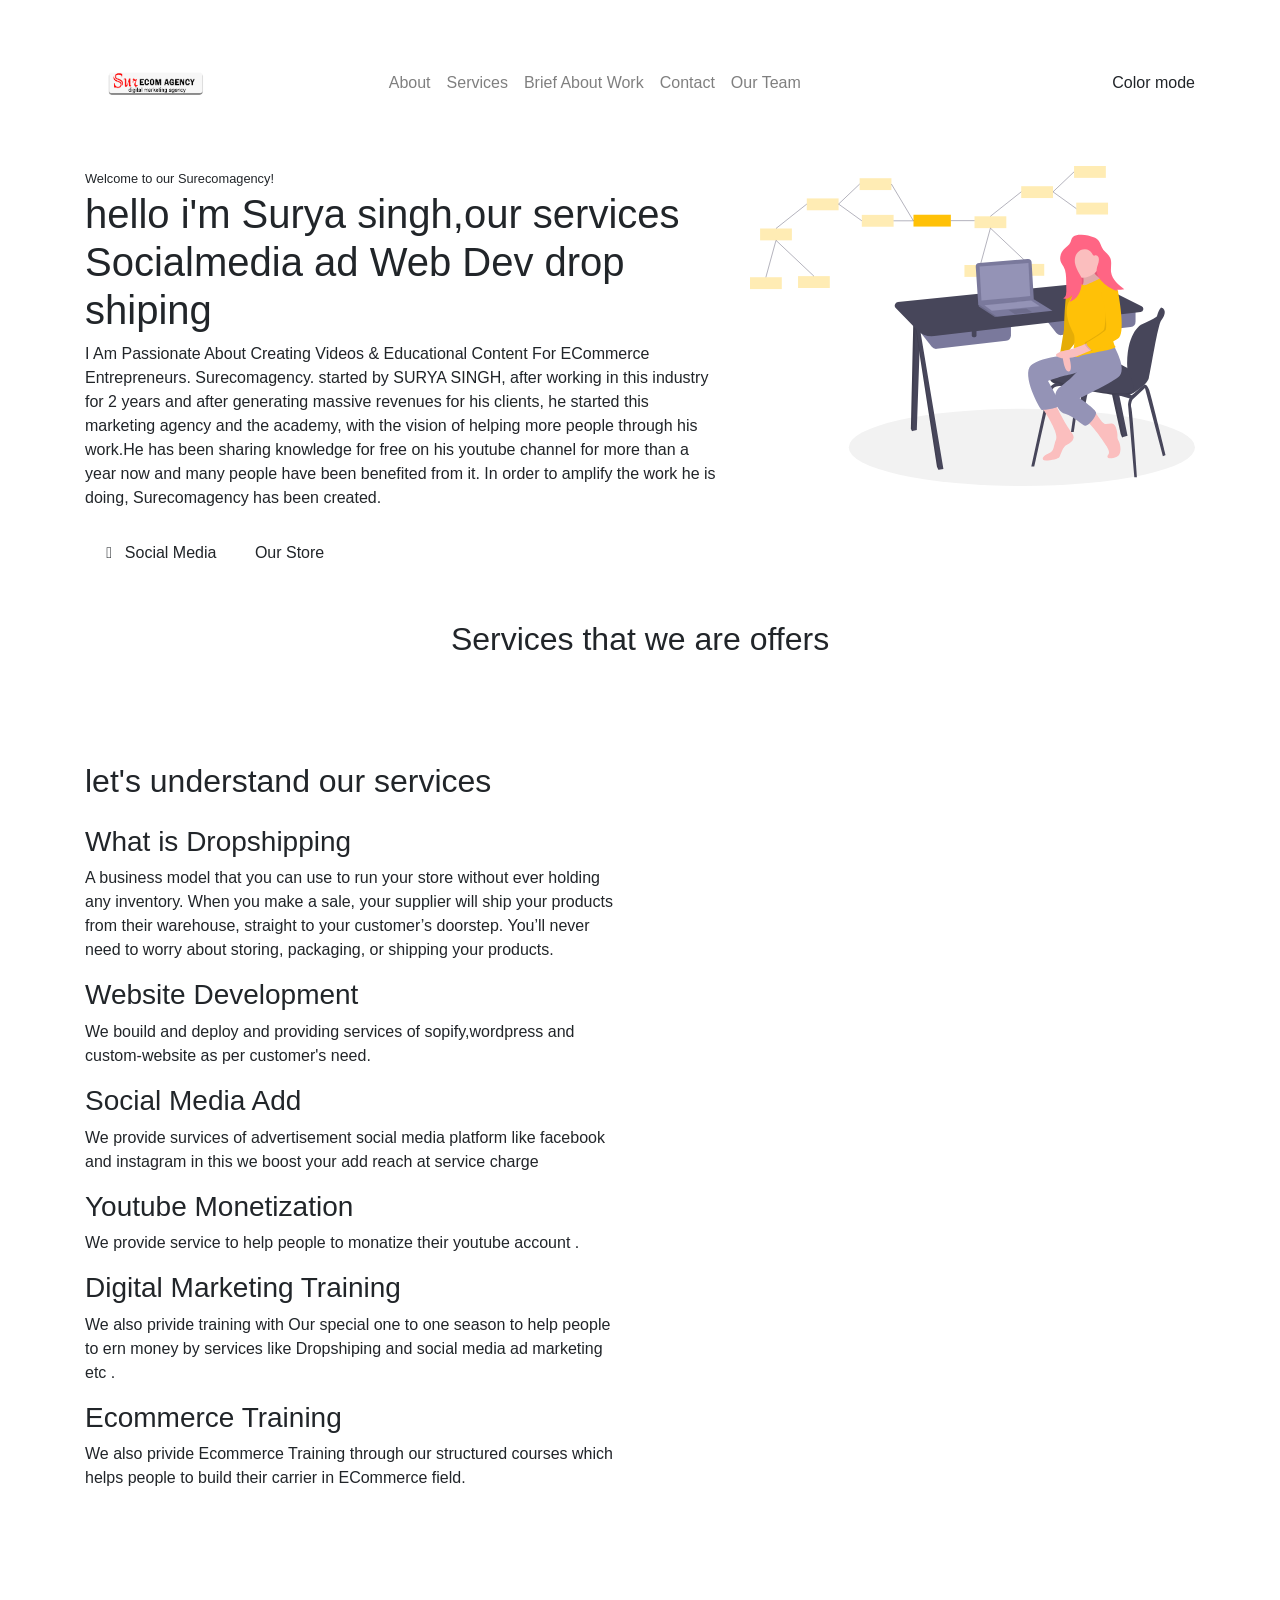
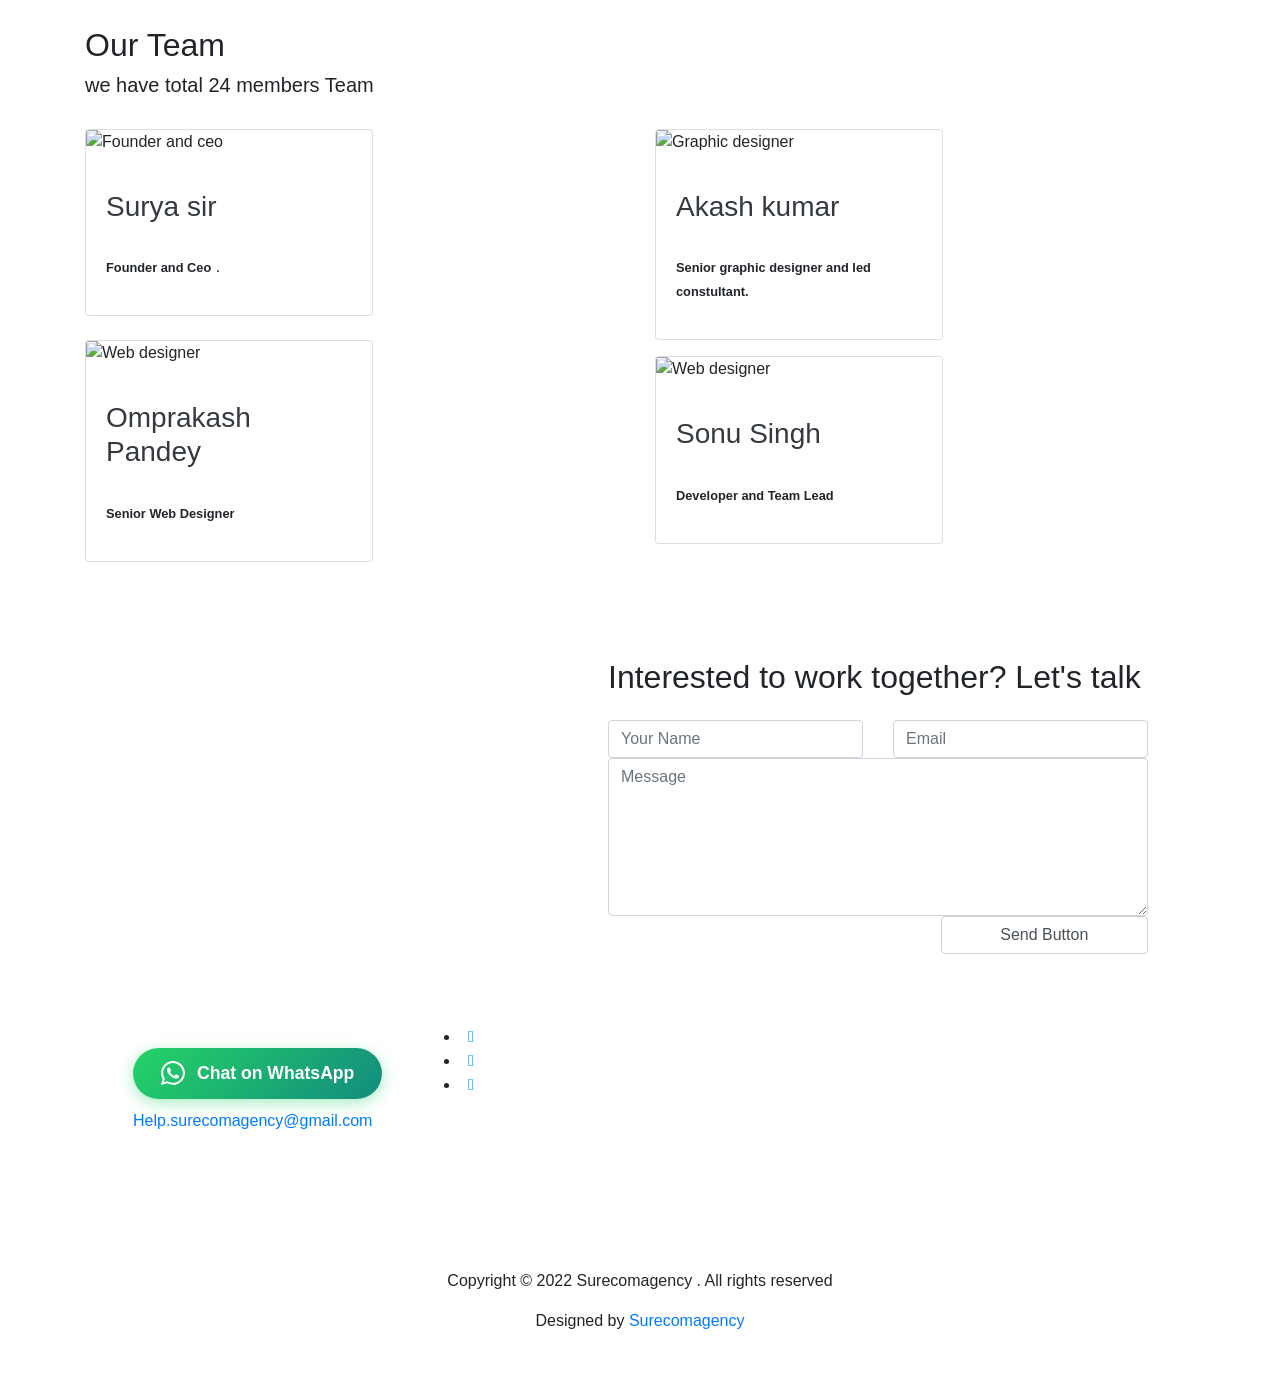
==== index.html @ d0330d0c "!st commit" ====
<!doctype html>
<html lang="en">
  <head>
    <meta charset="utf-8">
    <meta name="viewport" content="width=device-width, initial-scale=1, shrink-to-fit=no">
    <meta name="description" content="">
    <meta name="author" content="">

    <title>Surecomagency</title>

    <link rel="stylesheet" href="bootstrap.min.css">
    <link rel="stylesheet" href="unicons.css">
    <link rel="stylesheet" href="owl.carousel.min.css">
    <link rel="stylesheet" href="owl.theme.default.min.css">

    <!-- MAIN STYLE -->
    <link rel="stylesheet" href="tooplate-style.css">
    
<!--

Tooplate 2115 Marvel



-->
  </head>
  <body>

    <!-- MENU -->
    <nav class="navbar navbar-expand-sm navbar-light">
        <div class="container">
            <a class="navbar-brand" href="index.html"><img src="ecomagency.png" width="140" height="140" class="d-inline-block align-top" alt=""></a>

            <button class="navbar-toggler" type="button" data-toggle="collapse" data-target="#navbarNav" aria-controls="navbarNav" aria-expanded="false"
                aria-label="Toggle navigation">
                <span class="navbar-toggler-icon"></span>
                <span class="navbar-toggler-icon"></span>
                <span class="navbar-toggler-icon"></span>
            </button>

            <div class="collapse navbar-collapse" id="navbarNav">
                <ul class="navbar-nav mx-auto">
                    <li class="nav-item">
                        <a href="#about" class="nav-link"><span data-hover="About">About</span></a>
                    </li>
                    <li class="nav-item">
                        <a href="#services" class="nav-link"><span data-hover="Services">Services</span></a>
                    </li>
                    <li class="nav-item">
                        <a href="#resume" class="nav-link"><span data-hover="Brief About Work">Brief About Work</span></a>
                    </li>
                    <li class="nav-item">
                        <a href="#contact" class="nav-link"><span data-hover="Contact">Contact</span></a>
                    </li>
					<li class="nav-item">
                        <a href="#ourteam" class="nav-link"><span data-hover="Our Team">Our Team</span></a>
                    </li>
                </ul>

                <ul class="navbar-nav ml-lg-auto">
                    <div class="ml-lg-4">
                      <div class="color-mode d-lg-flex justify-content-center align-items-center">
                        <i class="color-mode-icon"></i>
                        Color mode
                      </div>
                    </div>
                </ul>
            </div>
        </div>
    </nav>

    <!-- ABOUT -->
    <section class="about full-screen d-lg-flex justify-content-center align-items-center" id="about">
        <div class="container">
            <div class="row">
                
                <div class="col-lg-7 col-md-12 col-12 d-flex align-items-center">
                    <div class="about-text">
                        <small class="small-text">Welcome to <span class="mobile-block">our Surecomagency!</span></small>
                        <h1 class="animated animated-text">
                            <span class="mr-2">hello i'm Surya singh,our services</span>
                                <div class="animated-info">
                                    <span class="animated-item">Socialmedia ad</span>
                                    <span class="animated-item">Web Dev</span>
                                    <span class="animated-item">drop shiping</span>
									
                                </div>
                        </h1>

                        <p>I Am Passionate About Creating Videos & Educational Content For ECommerce Entrepreneurs.
Surecomagency. started by SURYA SINGH, after working in this industry for 2 years and after generating massive revenues for his clients, he started this marketing agency and the academy, with the vision of helping more people through his work.​He has been sharing knowledge for free on his youtube channel for more than a year now and many people have been benefited from it. In order to amplify the work he is doing, Surecomagency has been created.</p>
                        
                        <div class="custom-btn-group mt-4">
                          <a href="#" class="btn mr-lg-2 custom-btn"><i class='uil uil-file-alt'></i> Social Media</a>
                          <a href="https://shreegcart.myshopify.com/" class="btn custom-btn custom-btn-bg custom-btn-link" >Our Store</a>
                        </div>
                    </div>
                </div>

                <div class="col-lg-5 col-md-12 col-12">
                    <div class="about-image svg">
                        <img src="undraw_software_engineer_lvl5.svg" class="img-fluid" alt="svg image">
                    </div>
                </div>

            </div>
        </div>
    </section>

    <!-- PROJECTS -->
    <section class="project py-5" id="services">
        <div class="container">
                
                <div class="row">
                  <div class="col-lg-11 text-center mx-auto col-12">

                      <div class="col-lg-8 mx-auto">
                        <h2>Services that we are offers</h2>
                      </div>

                      <div class="owl-carousel owl-theme">
                        <div class="item">
                          <div class="project-info">
                            <img src="drops.jpg" class="img-fluid" alt="project image">
                          </div>
                        </div>

                        <div class="item">
                          <div class="project-info">
                            <img src="fbadd.jpg" class="img-fluid" alt="project image">
                          </div>
                        </div>

                        <div class="item">
                          <div class="project-info">
                            <img src="webdev2.jpg" class="img-fluid" alt="project image">
                          </div>
                        </div>

                        <div class="item">
                          <div class="project-info">
                            <img src="digitalm2.jpg" class="img-fluid" alt="project image">
                          </div>
                        </div>

                       
                      </div>

                  </div>
                </div>
        </div>
    </section>

    <!-- FEATURES -->
    <section class="resume py-5 d-lg-flex justify-content-center align-items-center" id="resume">
        <div class="container">
            <div class="row">

                <div class="col-lg-6 col-12">
                  <h2 class="mb-4">let's understand our services</h2>

                             <div class="timeline-wrapper">
                             <div class="timeline-info">
                                  <h3><span>What is Dropshipping</span></h3>
                                  <p>A business model that you can use to run your store
without ever holding any inventory. When you make a sale, your supplier
will ship your products from their warehouse, straight to your customer’s
doorstep. You’ll never need to worry about storing, packaging, or
shipping your products.</p>
                             </div>
                        </div>

                        <div class="timeline-wrapper">
                            
                            <div class="timeline-info">
                                <h3><span>Website Development</span></h3>
                                <p>We bouild and deploy and providing services of sopify,wordpress and custom-website as per customer's need.</p>
                            </div>
                        </div>

                        <div class="timeline-wrapper">
                            
                            <div class="timeline-info">
                                <h3><span>Social Media Add</span></h3>
                                <p>We provide survices of advertisement social media platform like facebook and instagram in this we boost your add reach at service charge</p>
                            </div>
                        </div>
						 <div class="timeline-wrapper">
                            
                            <div class="timeline-info">
                                <h3><span>Youtube Monetization</span></h3>
                                <p>We provide service to help people to monatize their youtube account  .</p>
                            </div>
                        </div>
						<div class="timeline-wrapper">
                            
                            <div class="timeline-info">
                                <h3><span>Digital Marketing Training</span></h3>
                                <p>We also privide training with Our special one to one season to help people to ern money by services like Dropshiping and social media ad marketing etc .</p>
                            </div>
                        </div>
						<div class="timeline-wrapper">
                            
                            <div class="timeline-info">
                                <h3><span>Ecommerce Training</span></h3>
                                <p>We also privide Ecommerce Training through our structured courses which helps people to build their carrier in ECommerce field.</p>
                            </div>
                        </div>

                        
                        

                    </div>
                </div>

                
            </div>
        </div>
    </section>
	<section class="resume py-5 d-lg-flex justify-content-center align-items-center" id="ourteam">
        <div class="container">
		<h2 class="mb-4"><h2>Our Team</h2>
		<h5>we have total 24 members Team</h5></br>
            <div class="row">

                <div class="col-lg-6 col-12">
				
				<div class="card" style="width: 18rem;">
  <img class="card-img-top" src="" alt="Founder and ceo">
  <div class="card-body">
    <p class="card-text"><h3 class="text-dark">Surya sir</h3></br><small><b>Founder and Ceo</b></small> .</p>
  </div>
</div>
</div>
<div class="col-lg-6 col-12">
				
				<div class="card" style="width: 18rem;">
  <img class="card-img-top" src="" alt="Graphic designer">
  <div class="card-body">
    <p class="card-text"><h3 class="text-dark">Akash kumar</h3></br><small><b>Senior graphic designer and led constultant.</b></small></p>
  </div>
</div>
</div>
<div class="col-lg-6 col-12">
				
				<div class="card" style="width: 18rem;">
  <img class="card-img-top" src="" alt="Web designer">
  <div class="card-body">
    <p class="card-text"><h3 class="text-dark">Omprakash Pandey</h3></br><small><b> Senior Web Designer</b></small></p>
  </div>
</div>
</div>

<div class="col-lg-6 col-12 mt-3">
				
				<div class="card" style="width: 18rem;">
  <img class="card-img-top" src="" alt="Web designer">
  <div class="card-body">
    <p class="card-text"><h3 class="text-dark">Sonu Singh</h3></br><small><b>Developer and Team Lead</b></small></p>
  </div>
</div>
</div>
</div>
</div>
</section>


    <!-- CONTACT -->
    <section class="contact py-5" id="contact">
      <div class="container">
        <div class="row">
          
          <div class="col-lg-5 mr-lg-5 col-12">
            <div class="google-map w-100">
              <iframe src="https://www.google.com/maps/embed?pb=!1m14!1m8!1m3!1d13630.192894484859!2d75.5958399!3d31.3438476!3m2!1i1024!2i768!4f13.1!3m3!1m2!1s0x391a5a6d66587671%3A0x60a1690260476260!2z4KSG4KSV4KS-4KS2IOCkleClieCksuCli-CkqOClgA!5e0!3m2!1shi!2sin!4v1683691440523!5m2!1shi!2sin"  height="300" frameborder="0" style="border:0" allowfullscreen></iframe>
            </div>

            <div class="contact-info d-flex justify-content-between align-items-center py-4 px-lg-5">
                <div class="contact-info-item">
                  <h3 class="mb-3 text-white">Surecomagency</h3>
                  <style>
                    .cool-whatsapp-btn {
                      display: inline-flex; align-items: center; 
                      background: linear-gradient(135deg, #25D366, #128C7E); 
                      color: white !important; 
                      padding: 12px 28px; 
                      border-radius: 50px; 
                      text-decoration: none !important; 
                      font-weight: 600; 
                      font-size: 1.1rem; 
                      box-shadow: 0 4px 15px rgba(37, 211, 102, 0.4); 
                      transition: all 0.3s ease;
                      margin-top: 10px;
                      margin-bottom: 10px;
                    }
                    .cool-whatsapp-btn:hover {
                      transform: translateY(-3px);
                      box-shadow: 0 6px 20px rgba(37, 211, 102, 0.6);
                      color: white !important;
                    }
                  </style>
                  <div>
                    <a href="https://wa.me/919279253877?text=Hi%20Surecomagency!%20I%20am%20interested%20in%20your%20services%20and%20would%20like%20to%20know%20more." 
                       target="_blank" 
                       rel="noopener noreferrer" 
                       class="cool-whatsapp-btn">
                      <svg xmlns="http://www.w3.org/2000/svg" width="24" height="24" fill="currentColor" viewBox="0 0 16 16" style="margin-right: 12px;">
                        <path d="M13.601 2.326A7.854 7.854 0 0 0 7.994 0C3.627 0 .068 3.558.064 7.926c0 1.399.366 2.76 1.057 3.965L0 16l4.204-1.102a7.933 7.933 0 0 0 3.79.965h.004c4.368 0 7.926-3.558 7.93-7.93A7.898 7.898 0 0 0 13.6 2.326zM7.994 14.521a6.573 6.573 0 0 1-3.356-.92l-.24-.144-2.494.654.666-2.433-.156-.251a6.56 6.56 0 0 1-1.007-3.505c0-3.626 2.957-6.584 6.591-6.584a6.56 6.56 0 0 1 4.66 1.931 6.557 6.557 0 0 1 1.928 4.66c-.004 3.639-2.961 6.592-6.592 6.592zm3.615-4.934c-.197-.099-1.17-.578-1.353-.646-.182-.065-.315-.099-.445.099-.133.197-.513.646-.627.775-.114.133-.232.148-.43.05-.197-.1-.836-.308-1.592-.985-.59-.525-.985-1.175-1.103-1.372-.114-.198-.011-.304.088-.403.087-.088.197-.232.296-.346.1-.114.133-.198.198-.33.065-.134.034-.248-.015-.347-.05-.099-.445-1.076-.612-1.47-.16-.389-.323-.335-.445-.34-.114-.007-.247-.007-.38-.007a.729.729 0 0 0-.529.247c-.182.198-.691.677-.691 1.654 0 .977.71 1.916.81 2.049.098.133 1.394 2.132 3.383 2.992.47.205.84.326 1.129.418.475.152.904.129 1.246.08.38-.058 1.171-.48 1.338-.943.164-.464.164-.86.114-.943-.049-.084-.182-.133-.38-.232z"/>
                      </svg>
                      Chat on WhatsApp
                    </a>
                  </div>
                  <p><a href="mailto:Help.Surecomagency@gmail.com">Help.surecomagency@gmail.com</a></p>
                </div>

                <ul class="social-links">
                     <li><a href="#" class="uil uil-dribbble" data-toggle="tooltip" data-placement="left" title="Dribbble"></a></li>
                     <li><a href="#" class="uil uil-instagram" data-toggle="tooltip" data-placement="left" title="Instagram"></a></li>
                     <li><a href="#" class="uil uil-youtube" data-toggle="tooltip" data-placement="left" title="Youtube"></a></li>
                </ul>
            </div>
          </div>

          <div class="col-lg-6 col-12">
            <div class="contact-form">
              <h2 class="mb-4">Interested to work together? Let's talk</h2>

              <form action="" method="get">
                <div class="row">
                  <div class="col-lg-6 col-12">
                    <input type="text" class="form-control" name="name" placeholder="Your Name" id="name">
                  </div>

                  <div class="col-lg-6 col-12">
                    <input type="email" class="form-control" name="email" placeholder="Email" id="email">
                  </div>

                  <div class="col-12">
                    <textarea name="message" rows="6" class="form-control" id="message" placeholder="Message"></textarea>
                  </div>

                  <div class="ml-lg-auto col-lg-5 col-12">
                    <input type="submit" class="form-control submit-btn" value="Send Button">
                  </div>
                </div>
              </form>
            </div>
          </div>

        </div>
      </div>
    </section>

    <!-- FOOTER -->
     <footer class="footer py-5">
          <div class="container">
               <div class="row">

                    <div class="col-lg-12 col-12">                                
                        <p class="copyright-text text-center">Copyright &copy; 2022 Surecomagency . All rights reserved</p>
                        <p class="copyright-text text-center">Designed by <a rel="nofollow" href="#">Surecomagency</a></p>
                    </div>
                    
               </div>
          </div>
     </footer>

    <script src="jquery-3.3.1.min.js"></script>
    <script src="popper.min.js"></script>
    <script src="bootstrap.min.js"></script>
    <script src="Headroom.js"></script>
    <script src="jQuery.headroom.js"></script>
    <script src="owl.carousel.min.js"></script>
    <script src="smoothscroll.js"></script>
    <script src="custom.js"></script>

  </body>
</html>
---- unicons.css ----
@font-face {
  font-family: 'unicons';
  src: url('../font/unicons.eot?42479262');
  src: url('../font/unicons.eot?42479262#iefix') format('embedded-opentype'),
       url('../font/unicons.woff2?42479262') format('woff2'),
       url('../font/unicons.woff?42479262') format('woff'),
       url('../font/unicons.ttf?42479262') format('truetype'),
       url('../font/unicons.svg?42479262#unicons') format('svg');
  font-weight: normal;
  font-style: normal;
}
/* Chrome hack: SVG is rendered more smooth in Windozze. 100% magic, uncomment if you need it. */
/* Note, that will break hinting! In other OS-es font will be not as sharp as it could be */
/*
@media screen and (-webkit-min-device-pixel-ratio:0) {
  @font-face {
    font-family: 'unicons';
    src: url('../font/unicons.svg?42479262#unicons') format('svg');
  }
}
*/
 
 [class^="uil-"]:before, [class*=" uil-"]:before {
  font-family: "unicons";
  font-style: normal;
  font-weight: normal;
  speak: none;
 
  display: inline-block;
  text-decoration: inherit;
  width: 1em;
  margin-right: .2em;
  text-align: center;
  /* opacity: .8; */
 
  /* For safety - reset parent styles, that can break glyph codes*/
  font-variant: normal;
  text-transform: none;
 
  /* fix buttons height, for twitter bootstrap */
  line-height: 1em;
 
  /* Animation center compensation - margins should be symmetric */
  /* remove if not needed */
  margin-left: .2em;
 
  /* you can be more comfortable with increased icons size */
  /* font-size: 120%; */
 
  /* Font smoothing. That was taken from TWBS */
  -webkit-font-smoothing: antialiased;
  -moz-osx-font-smoothing: grayscale;
 
  /* Uncomment for 3D effect */
  /* text-shadow: 1px 1px 1px rgba(127, 127, 127, 0.3); */
}
 
.uil-abacus:before { content: '\e800'; } /* '' */
.uil-accessible-icon-alt:before { content: '\e801'; } /* '' */
.uil-adjust-alt:before { content: '\e802'; } /* '' */
.uil-adjust-circle:before { content: '\e803'; } /* '' */
.uil-adjust-half:before { content: '\e804'; } /* '' */
.uil-adjust:before { content: '\e805'; } /* '' */
.uil-airplay:before { content: '\e806'; } /* '' */
.uil-align-alt:before { content: '\e807'; } /* '' */
.uil-align-center-alt:before { content: '\e808'; } /* '' */
.uil-align-center-h:before { content: '\e809'; } /* '' */
.uil-align-center-justify:before { content: '\e80a'; } /* '' */
.uil-align-center-v:before { content: '\e80b'; } /* '' */
.uil-align-center:before { content: '\e80c'; } /* '' */
.uil-align-justify:before { content: '\e80d'; } /* '' */
.uil-align-left-justify:before { content: '\e80e'; } /* '' */
.uil-align-left:before { content: '\e80f'; } /* '' */
.uil-align-letter-right:before { content: '\e810'; } /* '' */
.uil-align-right-justify:before { content: '\e811'; } /* '' */
.uil-align-right:before { content: '\e812'; } /* '' */
.uil-align:before { content: '\e813'; } /* '' */
.uil-ambulance:before { content: '\e814'; } /* '' */
.uil-analysis:before { content: '\e815'; } /* '' */
.uil-analytics:before { content: '\e816'; } /* '' */
.uil-anchor:before { content: '\e817'; } /* '' */
.uil-android-phone-slash:before { content: '\e818'; } /* '' */
.uil-angle-double-down:before { content: '\e819'; } /* '' */
.uil-angle-double-left:before { content: '\e81a'; } /* '' */
.uil-angle-double-right:before { content: '\e81b'; } /* '' */
.uil-angle-double-up:before { content: '\e81c'; } /* '' */
.uil-angle-down:before { content: '\e81d'; } /* '' */
.uil-angle-left:before { content: '\e81e'; } /* '' */
.uil-angle-right-b:before { content: '\e81f'; } /* '' */
.uil-angle-right:before { content: '\e820'; } /* '' */
.uil-angle-up:before { content: '\e821'; } /* '' */
.uil-annoyed-alt:before { content: '\e822'; } /* '' */
.uil-annoyed:before { content: '\e823'; } /* '' */
.uil-apps:before { content: '\e824'; } /* '' */
.uil-archive-alt:before { content: '\e825'; } /* '' */
.uil-archive:before { content: '\e826'; } /* '' */
.uil-arrow-break:before { content: '\e827'; } /* '' */
.uil-arrow-circle-down:before { content: '\e828'; } /* '' */
.uil-arrow-circle-left:before { content: '\e829'; } /* '' */
.uil-arrow-circle-right:before { content: '\e82a'; } /* '' */
.uil-arrow-circle-up:before { content: '\e82b'; } /* '' */
.uil-arrow-compress-h:before { content: '\e82c'; } /* '' */
.uil-arrow-down-left:before { content: '\e82d'; } /* '' */
.uil-arrow-down-right:before { content: '\e82e'; } /* '' */
.uil-arrow-down:before { content: '\e82f'; } /* '' */
.uil-arrow-from-right:before { content: '\e830'; } /* '' */
.uil-arrow-from-top:before { content: '\e831'; } /* '' */
.uil-arrow-growth:before { content: '\e832'; } /* '' */
.uil-arrow-left:before { content: '\e833'; } /* '' */
.uil-arrow-random:before { content: '\e834'; } /* '' */
.uil-arrow-resize-diagonal:before { content: '\e835'; } /* '' */
.uil-arrow-right:before { content: '\e836'; } /* '' */
.uil-arrow-to-bottom:before { content: '\e837'; } /* '' */
.uil-arrow-to-right:before { content: '\e838'; } /* '' */
.uil-arrow-up-left:before { content: '\e839'; } /* '' */
.uil-arrow-up-right:before { content: '\e83a'; } /* '' */
.uil-arrow-up:before { content: '\e83b'; } /* '' */
.uil-arrows-h-alt:before { content: '\e83c'; } /* '' */
.uil-arrows-h:before { content: '\e83d'; } /* '' */
.uil-arrows-left-down:before { content: '\e83e'; } /* '' */
.uil-arrows-maximize:before { content: '\e83f'; } /* '' */
.uil-arrows-merge:before { content: '\e840'; } /* '' */
.uil-arrows-resize-h:before { content: '\e841'; } /* '' */
.uil-arrows-resize-v:before { content: '\e842'; } /* '' */
.uil-arrows-resize:before { content: '\e843'; } /* '' */
.uil-arrows-right-down:before { content: '\e844'; } /* '' */
.uil-arrows-shrink-h:before { content: '\e845'; } /* '' */
.uil-arrows-shrink-v:before { content: '\e846'; } /* '' */
.uil-arrows-up-right:before { content: '\e847'; } /* '' */
.uil-arrows-v-alt:before { content: '\e848'; } /* '' */
.uil-arrows-v:before { content: '\e849'; } /* '' */
.uil-at:before { content: '\e84a'; } /* '' */
.uil-atm-card:before { content: '\e84b'; } /* '' */
.uil-atom:before { content: '\e84c'; } /* '' */
.uil-auto-flash:before { content: '\e84d'; } /* '' */
.uil-award-alt:before { content: '\e84e'; } /* '' */
.uil-award:before { content: '\e84f'; } /* '' */
.uil-baby-carriage:before { content: '\e850'; } /* '' */
.uil-backpack:before { content: '\e851'; } /* '' */
.uil-backspace:before { content: '\e852'; } /* '' */
.uil-backward:before { content: '\e853'; } /* '' */
.uil-bag-alt:before { content: '\e854'; } /* '' */
.uil-bag-slash:before { content: '\e855'; } /* '' */
.uil-bag:before { content: '\e856'; } /* '' */
.uil-ball:before { content: '\e857'; } /* '' */
.uil-ban:before { content: '\e858'; } /* '' */
.uil-bars:before { content: '\e859'; } /* '' */
.uil-basketball-hoop:before { content: '\e85a'; } /* '' */
.uil-basketball:before { content: '\e85b'; } /* '' */
.uil-battery-bolt:before { content: '\e85c'; } /* '' */
.uil-battery-empty:before { content: '\e85d'; } /* '' */
.uil-bed-double:before { content: '\e85e'; } /* '' */
.uil-bed:before { content: '\e85f'; } /* '' */
.uil-bell-school:before { content: '\e860'; } /* '' */
.uil-bell-slash:before { content: '\e861'; } /* '' */
.uil-bill:before { content: '\e862'; } /* '' */
.uil-bitcoin-circle:before { content: '\e863'; } /* '' */
.uil-bitcoin:before { content: '\e864'; } /* '' */
.uil-bluetooth-b:before { content: '\e865'; } /* '' */
.uil-bolt-alt:before { content: '\e866'; } /* '' */
.uil-bolt-slash:before { content: '\e867'; } /* '' */
.uil-bolt:before { content: '\e868'; } /* '' */
.uil-book-alt:before { content: '\e869'; } /* '' */
.uil-book-medical:before { content: '\e86a'; } /* '' */
.uil-book-open:before { content: '\e86b'; } /* '' */
.uil-book-reader:before { content: '\e86c'; } /* '' */
.uil-book:before { content: '\e86d'; } /* '' */
.uil-bookmark-full:before { content: '\e86e'; } /* '' */
.uil-bookmark:before { content: '\e86f'; } /* '' */
.uil-books:before { content: '\e870'; } /* '' */
.uil-boombox:before { content: '\e871'; } /* '' */
.uil-border-alt:before { content: '\e872'; } /* '' */
.uil-border-bottom:before { content: '\e873'; } /* '' */
.uil-border-clear:before { content: '\e874'; } /* '' */
.uil-border-horizontal:before { content: '\e875'; } /* '' */
.uil-border-inner:before { content: '\e876'; } /* '' */
.uil-border-left:before { content: '\e877'; } /* '' */
.uil-border-out:before { content: '\e878'; } /* '' */
.uil-border-right:before { content: '\e879'; } /* '' */
.uil-border-top:before { content: '\e87a'; } /* '' */
.uil-border-vertical:before { content: '\e87b'; } /* '' */
.uil-box:before { content: '\e87c'; } /* '' */
.uil-briefcase-alt:before { content: '\e87d'; } /* '' */
.uil-briefcase:before { content: '\e87e'; } /* '' */
.uil-bright:before { content: '\e87f'; } /* '' */
.uil-brightness-empty:before { content: '\e880'; } /* '' */
.uil-brightness-half:before { content: '\e881'; } /* '' */
.uil-brightness-low:before { content: '\e882'; } /* '' */
.uil-brightness-minus:before { content: '\e883'; } /* '' */
.uil-brightness-plus:before { content: '\e884'; } /* '' */
.uil-brightness:before { content: '\e885'; } /* '' */
.uil-bring-bottom:before { content: '\e886'; } /* '' */
.uil-bring-front:before { content: '\e887'; } /* '' */
.uil-brush-alt:before { content: '\e888'; } /* '' */
.uil-bug:before { content: '\e889'; } /* '' */
.uil-building:before { content: '\e88a'; } /* '' */
.uil-bullseye:before { content: '\e88b'; } /* '' */
.uil-bus-alt:before { content: '\e88c'; } /* '' */
.uil-bus-school:before { content: '\e88d'; } /* '' */
.uil-bus:before { content: '\e88e'; } /* '' */
.uil-calcualtor:before { content: '\e88f'; } /* '' */
.uil-calculator-alt:before { content: '\e890'; } /* '' */
.uil-calendar-alt:before { content: '\e891'; } /* '' */
.uil-calendar-slash:before { content: '\e892'; } /* '' */
.uil-calender:before { content: '\e893'; } /* '' */
.uil-calling:before { content: '\e894'; } /* '' */
.uil-camera-plus:before { content: '\e895'; } /* '' */
.uil-camera-slash:before { content: '\e896'; } /* '' */
.uil-camera:before { content: '\e897'; } /* '' */
.uil-cancel:before { content: '\e898'; } /* '' */
.uil-capsule:before { content: '\e899'; } /* '' */
.uil-capture:before { content: '\e89a'; } /* '' */
.uil-car-sideview:before { content: '\e89b'; } /* '' */
.uil-car-slash:before { content: '\e89c'; } /* '' */
.uil-car-wash:before { content: '\e89d'; } /* '' */
.uil-car:before { content: '\e89e'; } /* '' */
.uil-card-atm:before { content: '\e89f'; } /* '' */
.uil-caret-right:before { content: '\e8a0'; } /* '' */
.uil-cart:before { content: '\e8a1'; } /* '' */
.uil-cell:before { content: '\e8a2'; } /* '' */
.uil-celsius:before { content: '\e8a3'; } /* '' */
.uil-chart-bar-alt:before { content: '\e8a4'; } /* '' */
.uil-chart-bar:before { content: '\e8a5'; } /* '' */
.uil-chart-down:before { content: '\e8a6'; } /* '' */
.uil-chart-growth-alt:before { content: '\e8a7'; } /* '' */
.uil-chart-growth:before { content: '\e8a8'; } /* '' */
.uil-chart-line:before { content: '\e8a9'; } /* '' */
.uil-chart-pie-alt:before { content: '\e8aa'; } /* '' */
.uil-chart-pie:before { content: '\e8ab'; } /* '' */
.uil-chart:before { content: '\e8ac'; } /* '' */
.uil-chat-bubble-user:before { content: '\e8ad'; } /* '' */
.uil-chat-info:before { content: '\e8ae'; } /* '' */
.uil-chat:before { content: '\e8af'; } /* '' */
.uil-check-circle:before { content: '\e8b0'; } /* '' */
.uil-check-square:before { content: '\e8b1'; } /* '' */
.uil-check:before { content: '\e8b2'; } /* '' */
.uil-circle-layer:before { content: '\e8b3'; } /* '' */
.uil-circle:before { content: '\e8b4'; } /* '' */
.uil-circuit:before { content: '\e8b5'; } /* '' */
.uil-clapper-board:before { content: '\e8b6'; } /* '' */
.uil-clipboard-alt:before { content: '\e8b7'; } /* '' */
.uil-clipboard-blank:before { content: '\e8b8'; } /* '' */
.uil-clipboard-notes:before { content: '\e8b9'; } /* '' */
.uil-clipboard:before { content: '\e8ba'; } /* '' */
.uil-clock-eight:before { content: '\e8bb'; } /* '' */
.uil-clock-five:before { content: '\e8bc'; } /* '' */
.uil-clock-nine:before { content: '\e8bd'; } /* '' */
.uil-clock-seven:before { content: '\e8be'; } /* '' */
.uil-clock-ten:before { content: '\e8bf'; } /* '' */
.uil-clock-three:before { content: '\e8c0'; } /* '' */
.uil-clock-two:before { content: '\e8c1'; } /* '' */
.uil-clock:before { content: '\e8c2'; } /* '' */
.uil-closed-captioning:before { content: '\e8c3'; } /* '' */
.uil-cloud-block:before { content: '\e8c4'; } /* '' */
.uil-cloud-bookmark:before { content: '\e8c5'; } /* '' */
.uil-cloud-check:before { content: '\e8c6'; } /* '' */
.uil-cloud-computing:before { content: '\e8c7'; } /* '' */
.uil-cloud-data-connection:before { content: '\e8c8'; } /* '' */
.uil-cloud-database-tree:before { content: '\e8c9'; } /* '' */
.uil-cloud-download:before { content: '\e8ca'; } /* '' */
.uil-cloud-drizzle:before { content: '\e8cb'; } /* '' */
.uil-cloud-exclamation:before { content: '\e8cc'; } /* '' */
.uil-cloud-hail:before { content: '\e8cd'; } /* '' */
.uil-cloud-heart:before { content: '\e8ce'; } /* '' */
.uil-cloud-info:before { content: '\e8cf'; } /* '' */
.uil-cloud-lock:before { content: '\e8d0'; } /* '' */
.uil-cloud-meatball:before { content: '\e8d1'; } /* '' */
.uil-cloud-moon-hail:before { content: '\e8d2'; } /* '' */
.uil-cloud-moon-meatball:before { content: '\e8d3'; } /* '' */
.uil-cloud-moon-rain:before { content: '\e8d4'; } /* '' */
.uil-cloud-moon-showers:before { content: '\e8d5'; } /* '' */
.uil-cloud-moon:before { content: '\e8d6'; } /* '' */
.uil-cloud-question:before { content: '\e8d7'; } /* '' */
.uil-cloud-rain-sun:before { content: '\e8d8'; } /* '' */
.uil-cloud-rain:before { content: '\e8d9'; } /* '' */
.uil-cloud-redo:before { content: '\e8da'; } /* '' */
.uil-cloud-set:before { content: '\e8db'; } /* '' */
.uil-cloud-share:before { content: '\e8dc'; } /* '' */
.uil-cloud-shield:before { content: '\e8dd'; } /* '' */
.uil-cloud-showers-alt:before { content: '\e8de'; } /* '' */
.uil-cloud-showers-heavy:before { content: '\e8df'; } /* '' */
.uil-cloud-showers:before { content: '\e8e0'; } /* '' */
.uil-cloud-slash:before { content: '\e8e1'; } /* '' */
.uil-cloud-sun-hail:before { content: '\e8e2'; } /* '' */
.uil-cloud-sun-meatball:before { content: '\e8e3'; } /* '' */
.uil-cloud-sun-rain-alt:before { content: '\e8e4'; } /* '' */
.uil-cloud-sun-rain:before { content: '\e8e5'; } /* '' */
.uil-cloud-sun-tear:before { content: '\e8e6'; } /* '' */
.uil-cloud-sun:before { content: '\e8e7'; } /* '' */
.uil-cloud-times:before { content: '\e8e8'; } /* '' */
.uil-cloud-unlock:before { content: '\e8e9'; } /* '' */
.uil-cloud-upload:before { content: '\e8ea'; } /* '' */
.uil-cloud-wifi:before { content: '\e8eb'; } /* '' */
.uil-cloud-wind:before { content: '\e8ec'; } /* '' */
.uil-cloud:before { content: '\e8ed'; } /* '' */
.uil-clouds:before { content: '\e8ee'; } /* '' */
.uil-club:before { content: '\e8ef'; } /* '' */
.uil-code:before { content: '\e8f0'; } /* '' */
.uil-coffee:before { content: '\e8f1'; } /* '' */
.uil-cog:before { content: '\e8f2'; } /* '' */
.uil-coins:before { content: '\e8f3'; } /* '' */
.uil-columns:before { content: '\e8f4'; } /* '' */
.uil-comment-alt-block:before { content: '\e8f5'; } /* '' */
.uil-comment-alt-chart-lines:before { content: '\e8f6'; } /* '' */
.uil-comment-alt-check:before { content: '\e8f7'; } /* '' */
.uil-comment-alt-dots:before { content: '\e8f8'; } /* '' */
.uil-comment-alt-download:before { content: '\e8f9'; } /* '' */
.uil-comment-alt-edit:before { content: '\e8fa'; } /* '' */
.uil-comment-alt-exclamation:before { content: '\e8fb'; } /* '' */
.uil-comment-alt-heart:before { content: '\e8fc'; } /* '' */
.uil-comment-alt-image:before { content: '\e8fd'; } /* '' */
.uil-comment-alt-info:before { content: '\e8fe'; } /* '' */
.uil-comment-alt-lines:before { content: '\e8ff'; } /* '' */
.uil-comment-alt-lock:before { content: '\e900'; } /* '' */
.uil-comment-alt-medical:before { content: '\e901'; } /* '' */
.uil-comment-alt-message:before { content: '\e902'; } /* '' */
.uil-comment-alt-notes:before { content: '\e903'; } /* '' */
.uil-comment-alt-plus:before { content: '\e904'; } /* '' */
.uil-comment-alt-question:before { content: '\e905'; } /* '' */
.uil-comment-alt-redo:before { content: '\e906'; } /* '' */
.uil-comment-alt-search:before { content: '\e907'; } /* '' */
.uil-comment-alt-share:before { content: '\e908'; } /* '' */
.uil-comment-alt-shield:before { content: '\e909'; } /* '' */
.uil-comment-alt-upload:before { content: '\e90a'; } /* '' */
.uil-comment-alt-verify:before { content: '\e90b'; } /* '' */
.uil-comment-alt:before { content: '\e90c'; } /* '' */
.uil-comment-block:before { content: '\e90d'; } /* '' */
.uil-comment-chart-line:before { content: '\e90e'; } /* '' */
.uil-comment-check:before { content: '\e90f'; } /* '' */
.uil-comment-dots:before { content: '\e910'; } /* '' */
.uil-comment-download:before { content: '\e911'; } /* '' */
.uil-comment-edit:before { content: '\e912'; } /* '' */
.uil-comment-exclamation:before { content: '\e913'; } /* '' */
.uil-comment-heart:before { content: '\e914'; } /* '' */
.uil-comment-image:before { content: '\e915'; } /* '' */
.uil-comment-info-alt:before { content: '\e916'; } /* '' */
.uil-comment-info:before { content: '\e917'; } /* '' */
.uil-comment-lines:before { content: '\e918'; } /* '' */
.uil-comment-lock:before { content: '\e919'; } /* '' */
.uil-comment-medical:before { content: '\e91a'; } /* '' */
.uil-comment-message:before { content: '\e91b'; } /* '' */
.uil-comment-notes:before { content: '\e91c'; } /* '' */
.uil-comment-plus:before { content: '\e91d'; } /* '' */
.uil-comment-question:before { content: '\e91e'; } /* '' */
.uil-comment-redo:before { content: '\e91f'; } /* '' */
.uil-comment-search:before { content: '\e920'; } /* '' */
.uil-comment-share:before { content: '\e921'; } /* '' */
.uil-comment-shield:before { content: '\e922'; } /* '' */
.uil-comment-slash:before { content: '\e923'; } /* '' */
.uil-comment-upload:before { content: '\e924'; } /* '' */
.uil-comment-verify:before { content: '\e925'; } /* '' */
.uil-comment:before { content: '\e926'; } /* '' */
.uil-comments-alt:before { content: '\e927'; } /* '' */
.uil-comments:before { content: '\e928'; } /* '' */
.uil-commnet-alt-slash:before { content: '\e929'; } /* '' */
.uil-compact-disc:before { content: '\e92a'; } /* '' */
.uil-compass:before { content: '\e92b'; } /* '' */
.uil-compress-alt-left:before { content: '\e92c'; } /* '' */
.uil-compress-alt:before { content: '\e92d'; } /* '' */
.uil-compress-arrows:before { content: '\e92e'; } /* '' */
.uil-compress-lines:before { content: '\e92f'; } /* '' */
.uil-compress-point:before { content: '\e930'; } /* '' */
.uil-compress-v:before { content: '\e931'; } /* '' */
.uil-compress:before { content: '\e932'; } /* '' */
.uil-computer-mouse:before { content: '\e933'; } /* '' */
.uil-confused:before { content: '\e934'; } /* '' */
.uil-constructor:before { content: '\e935'; } /* '' */
.uil-copy-alt:before { content: '\e936'; } /* '' */
.uil-copy-landscape:before { content: '\e937'; } /* '' */
.uil-copy:before { content: '\e938'; } /* '' */
.uil-copyright:before { content: '\e939'; } /* '' */
.uil-corner-down-left:before { content: '\e93a'; } /* '' */
.uil-corner-down-right-alt:before { content: '\e93b'; } /* '' */
.uil-corner-down-right:before { content: '\e93c'; } /* '' */
.uil-corner-left-down:before { content: '\e93d'; } /* '' */
.uil-corner-right-down:before { content: '\e93e'; } /* '' */
.uil-corner-up-left-alt:before { content: '\e93f'; } /* '' */
.uil-corner-up-left:before { content: '\e940'; } /* '' */
.uil-corner-up-right-alt:before { content: '\e941'; } /* '' */
.uil-corner-up-right:before { content: '\e942'; } /* '' */
.uil-creative-commons-pd-alt:before { content: '\e943'; } /* '' */
.uil-creative-commons-pd:before { content: '\e944'; } /* '' */
.uil-crockery:before { content: '\e945'; } /* '' */
.uil-crop-alt-rotate-left:before { content: '\e946'; } /* '' */
.uil-crop-alt-rotate-right:before { content: '\e947'; } /* '' */
.uil-crop-alt:before { content: '\e948'; } /* '' */
.uil-crosshair-alt:before { content: '\e949'; } /* '' */
.uil-crosshair:before { content: '\e94a'; } /* '' */
.uil-crosshairs:before { content: '\e94b'; } /* '' */
.uil-cube:before { content: '\e94c'; } /* '' */
.uil-data-sharing:before { content: '\e94d'; } /* '' */
.uil-database-alt:before { content: '\e94e'; } /* '' */
.uil-database:before { content: '\e94f'; } /* '' */
.uil-desert:before { content: '\e950'; } /* '' */
.uil-desktop-alt-slash:before { content: '\e951'; } /* '' */
.uil-desktop-alt:before { content: '\e952'; } /* '' */
.uil-desktop-cloud-alt:before { content: '\e953'; } /* '' */
.uil-desktop-slash:before { content: '\e954'; } /* '' */
.uil-desktop:before { content: '\e955'; } /* '' */
.uil-dialpad-alt:before { content: '\e956'; } /* '' */
.uil-dialpad:before { content: '\e957'; } /* '' */
.uil-diamond:before { content: '\e958'; } /* '' */
.uil-diary-alt:before { content: '\e959'; } /* '' */
.uil-diary:before { content: '\e95a'; } /* '' */
.uil-dice-five:before { content: '\e95b'; } /* '' */
.uil-dice-four:before { content: '\e95c'; } /* '' */
.uil-dice-one:before { content: '\e95d'; } /* '' */
.uil-dice-six:before { content: '\e95e'; } /* '' */
.uil-dice-three:before { content: '\e95f'; } /* '' */
.uil-dice-two:before { content: '\e960'; } /* '' */
.uil-direction:before { content: '\e961'; } /* '' */
.uil-directions:before { content: '\e962'; } /* '' */
.uil-dizzy-meh:before { content: '\e963'; } /* '' */
.uil-dna:before { content: '\e964'; } /* '' */
.uil-document-layout-center:before { content: '\e965'; } /* '' */
.uil-document-layout-left:before { content: '\e966'; } /* '' */
.uil-document-layout-right:before { content: '\e967'; } /* '' */
.uil-document:before { content: '\e968'; } /* '' */
.uil-dollar-alt:before { content: '\e969'; } /* '' */
.uil-dollar-sign-alt:before { content: '\e96a'; } /* '' */
.uil-dollar-sign:before { content: '\e96b'; } /* '' */
.uil-down-arrow:before { content: '\e96c'; } /* '' */
.uil-download-alt:before { content: '\e96d'; } /* '' */
.uil-dribbble:before { content: '\e96e'; } /* '' */
.uil-drill:before { content: '\e96f'; } /* '' */
.uil-dropbox:before { content: '\e970'; } /* '' */
.uil-dumbbell:before { content: '\e971'; } /* '' */
.uil-edit-alt:before { content: '\e972'; } /* '' */
.uil-edit:before { content: '\e973'; } /* '' */
.uil-ellipsis-h:before { content: '\e974'; } /* '' */
.uil-ellipsis-v:before { content: '\e975'; } /* '' */
.uil-emoji:before { content: '\e976'; } /* '' */
.uil-enter:before { content: '\e977'; } /* '' */
.uil-entry:before { content: '\e978'; } /* '' */
.uil-envelope-add:before { content: '\e979'; } /* '' */
.uil-envelope-alt:before { content: '\e97a'; } /* '' */
.uil-envelope-block:before { content: '\e97b'; } /* '' */
.uil-envelope-bookmark:before { content: '\e97c'; } /* '' */
.uil-envelope-check:before { content: '\e97d'; } /* '' */
.uil-envelope-download-alt:before { content: '\e97e'; } /* '' */
.uil-envelope-download:before { content: '\e97f'; } /* '' */
.uil-envelope-edit:before { content: '\e980'; } /* '' */
.uil-envelope-exclamation:before { content: '\e981'; } /* '' */
.uil-envelope-heart:before { content: '\e982'; } /* '' */
.uil-envelope-info:before { content: '\e983'; } /* '' */
.uil-envelope-lock:before { content: '\e984'; } /* '' */
.uil-envelope-minus:before { content: '\e985'; } /* '' */
.uil-envelope-open:before { content: '\e986'; } /* '' */
.uil-envelope-question:before { content: '\e987'; } /* '' */
.uil-envelope-receive:before { content: '\e988'; } /* '' */
.uil-envelope-redo:before { content: '\e989'; } /* '' */
.uil-envelope-search:before { content: '\e98a'; } /* '' */
.uil-envelope-send:before { content: '\e98b'; } /* '' */
.uil-envelope-share:before { content: '\e98c'; } /* '' */
.uil-envelope-shield:before { content: '\e98d'; } /* '' */
.uil-envelope-star:before { content: '\e98e'; } /* '' */
.uil-envelope-times:before { content: '\e98f'; } /* '' */
.uil-envelope-upload-alt:before { content: '\e990'; } /* '' */
.uil-envelope-upload:before { content: '\e991'; } /* '' */
.uil-envelope:before { content: '\e992'; } /* '' */
.uil-envelopes:before { content: '\e993'; } /* '' */
.uil-equal-circle:before { content: '\e994'; } /* '' */
.uil-euro-circle:before { content: '\e995'; } /* '' */
.uil-euro:before { content: '\e996'; } /* '' */
.uil-exchange-alt:before { content: '\e997'; } /* '' */
.uil-exchange:before { content: '\e998'; } /* '' */
.uil-exclamation-circle:before { content: '\e999'; } /* '' */
.uil-exclamation-octagon:before { content: '\e99a'; } /* '' */
.uil-exclamation-triangle:before { content: '\e99b'; } /* '' */
.uil-exclude:before { content: '\e99c'; } /* '' */
.uil-exit:before { content: '\e99d'; } /* '' */
.uil-expand-alt:before { content: '\e99e'; } /* '' */
.uil-expand-arrows-alt:before { content: '\e99f'; } /* '' */
.uil-expand-arrows:before { content: '\e9a0'; } /* '' */
.uil-expand-from-corner:before { content: '\e9a1'; } /* '' */
.uil-expand-left:before { content: '\e9a2'; } /* '' */
.uil-export:before { content: '\e9a3'; } /* '' */
.uil-exposure-alt:before { content: '\e9a4'; } /* '' */
.uil-exposure-increase:before { content: '\e9a5'; } /* '' */
.uil-external-link-alt:before { content: '\e9a6'; } /* '' */
.uil-eye-slash:before { content: '\e9a7'; } /* '' */
.uil-eye:before { content: '\e9a8'; } /* '' */
.uil-facebook:before { content: '\e9a9'; } /* '' */
.uil-fahrenheit:before { content: '\e9aa'; } /* '' */
.uil-fast-mail-alt:before { content: '\e9ab'; } /* '' */
.uil-fast-mail:before { content: '\e9ac'; } /* '' */
.uil-favorite:before { content: '\e9ad'; } /* '' */
.uil-feedback:before { content: '\e9ae'; } /* '' */
.uil-file-alt:before { content: '\e9af'; } /* '' */
.uil-file-blank:before { content: '\e9b0'; } /* '' */
.uil-file-block-alt:before { content: '\e9b1'; } /* '' */
.uil-file-bookmark-alt:before { content: '\e9b2'; } /* '' */
.uil-file-check-alt:before { content: '\e9b3'; } /* '' */
.uil-file-check:before { content: '\e9b4'; } /* '' */
.uil-file-contract-dollar:before { content: '\e9b5'; } /* '' */
.uil-file-copy-alt:before { content: '\e9b6'; } /* '' */
.uil-file-download-alt:before { content: '\e9b7'; } /* '' */
.uil-file-download:before { content: '\e9b8'; } /* '' */
.uil-file-edit-alt:before { content: '\e9b9'; } /* '' */
.uil-file-exclamation-alt:before { content: '\e9ba'; } /* '' */
.uil-file-exclamation:before { content: '\e9bb'; } /* '' */
.uil-file-heart:before { content: '\e9bc'; } /* '' */
.uil-file-info-alt:before { content: '\e9bd'; } /* '' */
.uil-file-landscape-alt:before { content: '\e9be'; } /* '' */
.uil-file-landscape:before { content: '\e9bf'; } /* '' */
.uil-file-lanscape-slash:before { content: '\e9c0'; } /* '' */
.uil-file-lock-alt:before { content: '\e9c1'; } /* '' */
.uil-file-medical-alt:before { content: '\e9c2'; } /* '' */
.uil-file-medical:before { content: '\e9c3'; } /* '' */
.uil-file-minus-alt:before { content: '\e9c4'; } /* '' */
.uil-file-minus:before { content: '\e9c5'; } /* '' */
.uil-file-network:before { content: '\e9c6'; } /* '' */
.uil-file-plus-alt:before { content: '\e9c7'; } /* '' */
.uil-file-plus:before { content: '\e9c8'; } /* '' */
.uil-file-question-alt:before { content: '\e9c9'; } /* '' */
.uil-file-question:before { content: '\e9ca'; } /* '' */
.uil-file-redo-alt:before { content: '\e9cb'; } /* '' */
.uil-file-search-alt:before { content: '\e9cc'; } /* '' */
.uil-file-share-alt:before { content: '\e9cd'; } /* '' */
.uil-file-shield-alt:before { content: '\e9ce'; } /* '' */
.uil-file-slash:before { content: '\e9cf'; } /* '' */
.uil-file-times-alt:before { content: '\e9d0'; } /* '' */
.uil-file-times:before { content: '\e9d1'; } /* '' */
.uil-file-upload-alt:before { content: '\e9d2'; } /* '' */
.uil-file-upload:before { content: '\e9d3'; } /* '' */
.uil-file:before { content: '\e9d4'; } /* '' */
.uil-files-landscapes-alt:before { content: '\e9d5'; } /* '' */
.uil-files-landscapes:before { content: '\e9d6'; } /* '' */
.uil-film:before { content: '\e9d7'; } /* '' */
.uil-filter-slash:before { content: '\e9d8'; } /* '' */
.uil-filter:before { content: '\e9d9'; } /* '' */
.uil-flask-potion:before { content: '\e9da'; } /* '' */
.uil-flask:before { content: '\e9db'; } /* '' */
.uil-flip-h-alt:before { content: '\e9dc'; } /* '' */
.uil-flip-h:before { content: '\e9dd'; } /* '' */
.uil-flip-v-alt:before { content: '\e9de'; } /* '' */
.uil-flip-v:before { content: '\e9df'; } /* '' */
.uil-flower:before { content: '\e9e0'; } /* '' */
.uil-focus-add:before { content: '\e9e1'; } /* '' */
.uil-focus-target:before { content: '\e9e2'; } /* '' */
.uil-focus:before { content: '\e9e3'; } /* '' */
.uil-folder-check:before { content: '\e9e4'; } /* '' */
.uil-folder-download:before { content: '\e9e5'; } /* '' */
.uil-folder-exclamation:before { content: '\e9e6'; } /* '' */
.uil-folder-heart:before { content: '\e9e7'; } /* '' */
.uil-folder-info:before { content: '\e9e8'; } /* '' */
.uil-folder-lock:before { content: '\e9e9'; } /* '' */
.uil-folder-medical:before { content: '\e9ea'; } /* '' */
.uil-folder-minus:before { content: '\e9eb'; } /* '' */
.uil-folder-network:before { content: '\e9ec'; } /* '' */
.uil-folder-plus:before { content: '\e9ed'; } /* '' */
.uil-folder-question:before { content: '\e9ee'; } /* '' */
.uil-folder-slash:before { content: '\e9ef'; } /* '' */
.uil-folder-times:before { content: '\e9f0'; } /* '' */
.uil-folder-upload:before { content: '\e9f1'; } /* '' */
.uil-folder:before { content: '\e9f2'; } /* '' */
.uil-food:before { content: '\e9f3'; } /* '' */
.uil-football-american:before { content: '\e9f4'; } /* '' */
.uil-football-ball:before { content: '\e9f5'; } /* '' */
.uil-football:before { content: '\e9f6'; } /* '' */
.uil-forecastcloud-moon-tear:before { content: '\e9f7'; } /* '' */
.uil-forwaded-call:before { content: '\e9f8'; } /* '' */
.uil-forward:before { content: '\e9f9'; } /* '' */
.uil-frown:before { content: '\e9fa'; } /* '' */
.uil-game-structure:before { content: '\e9fb'; } /* '' */
.uil-game:before { content: '\e9fc'; } /* '' */
.uil-gift:before { content: '\e9fd'; } /* '' */
.uil-glass-martini-alt-slash:before { content: '\e9fe'; } /* '' */
.uil-glass-martini-alt:before { content: '\e9ff'; } /* '' */
.uil-glass-martini:before { content: '\ea00'; } /* '' */
.uil-glass-tea:before { content: '\ea01'; } /* '' */
.uil-glass:before { content: '\ea02'; } /* '' */
.uil-globe:before { content: '\ea03'; } /* '' */
.uil-gold:before { content: '\ea04'; } /* '' */
.uil-google-drive:before { content: '\ea05'; } /* '' */
.uil-graduation-hat:before { content: '\ea06'; } /* '' */
.uil-graph-bar:before { content: '\ea07'; } /* '' */
.uil-grid:before { content: '\ea08'; } /* '' */
.uil-grids:before { content: '\ea09'; } /* '' */
.uil-grin-tongue-wink-alt:before { content: '\ea0a'; } /* '' */
.uil-grin-tongue-wink:before { content: '\ea0b'; } /* '' */
.uil-grin:before { content: '\ea0c'; } /* '' */
.uil-grip-horizontal-line:before { content: '\ea0d'; } /* '' */
.uil-hdd:before { content: '\ea0e'; } /* '' */
.uil-headphones-alt:before { content: '\ea0f'; } /* '' */
.uil-headphones:before { content: '\ea10'; } /* '' */
.uil-heart-alt:before { content: '\ea11'; } /* '' */
.uil-heart-medical:before { content: '\ea12'; } /* '' */
.uil-heart-rate:before { content: '\ea13'; } /* '' */
.uil-heart-sign:before { content: '\ea14'; } /* '' */
.uil-heart:before { content: '\ea15'; } /* '' */
.uil-heartbeat:before { content: '\ea16'; } /* '' */
.uil-history-alt:before { content: '\ea17'; } /* '' */
.uil-history:before { content: '\ea18'; } /* '' */
.uil-home-alt:before { content: '\ea19'; } /* '' */
.uil-home:before { content: '\ea1a'; } /* '' */
.uil-horizontal-align-center:before { content: '\ea1b'; } /* '' */
.uil-horizontal-align-left:before { content: '\ea1c'; } /* '' */
.uil-horizontal-align-right:before { content: '\ea1d'; } /* '' */
.uil-horizontal-distribution-center:before { content: '\ea1e'; } /* '' */
.uil-horizontal-distribution-left:before { content: '\ea1f'; } /* '' */
.uil-horizontal-distribution-right:before { content: '\ea20'; } /* '' */
.uil-hunting:before { content: '\ea21'; } /* '' */
.uil-image-alt-slash:before { content: '\ea22'; } /* '' */
.uil-image-block:before { content: '\ea23'; } /* '' */
.uil-image-broken:before { content: '\ea24'; } /* '' */
.uil-image-check:before { content: '\ea25'; } /* '' */
.uil-image-download:before { content: '\ea26'; } /* '' */
.uil-image-edit:before { content: '\ea27'; } /* '' */
.uil-image-lock:before { content: '\ea28'; } /* '' */
.uil-image-minus:before { content: '\ea29'; } /* '' */
.uil-image-plus:before { content: '\ea2a'; } /* '' */
.uil-image-question:before { content: '\ea2b'; } /* '' */
.uil-image-redo:before { content: '\ea2c'; } /* '' */
.uil-image-resize-landscape:before { content: '\ea2d'; } /* '' */
.uil-image-resize-square:before { content: '\ea2e'; } /* '' */
.uil-image-search:before { content: '\ea2f'; } /* '' */
.uil-image-share:before { content: '\ea30'; } /* '' */
.uil-image-shield:before { content: '\ea31'; } /* '' */
.uil-image-slash:before { content: '\ea32'; } /* '' */
.uil-image-times:before { content: '\ea33'; } /* '' */
.uil-image-upload:before { content: '\ea34'; } /* '' */
.uil-image-v:before { content: '\ea35'; } /* '' */
.uil-image:before { content: '\ea36'; } /* '' */
.uil-images:before { content: '\ea37'; } /* '' */
.uil-incoming-call:before { content: '\ea38'; } /* '' */
.uil-info-circle:before { content: '\ea39'; } /* '' */
.uil-instagram:before { content: '\ea3a'; } /* '' */
.uil-invoice:before { content: '\ea3b'; } /* '' */
.uil-jackhammer:before { content: '\ea3c'; } /* '' */
.uil-kayak:before { content: '\ea3d'; } /* '' */
.uil-key-skeleton-alt:before { content: '\ea3e'; } /* '' */
.uil-key-skeleton:before { content: '\ea3f'; } /* '' */
.uil-keyboard-alt:before { content: '\ea40'; } /* '' */
.uil-keyboard-hide:before { content: '\ea41'; } /* '' */
.uil-keyboard-show:before { content: '\ea42'; } /* '' */
.uil-keyboard:before { content: '\ea43'; } /* '' */
.uil-keyhole-circle:before { content: '\ea44'; } /* '' */
.uil-keyhole-square-full:before { content: '\ea45'; } /* '' */
.uil-keyhole-square:before { content: '\ea46'; } /* '' */
.uil-kid:before { content: '\ea47'; } /* '' */
.uil-label-alt:before { content: '\ea48'; } /* '' */
.uil-label:before { content: '\ea49'; } /* '' */
.uil-lamp:before { content: '\ea4a'; } /* '' */
.uil-laptop-cloud:before { content: '\ea4b'; } /* '' */
.uil-laptop:before { content: '\ea4c'; } /* '' */
.uil-laughing:before { content: '\ea4d'; } /* '' */
.uil-layer-group-slash:before { content: '\ea4e'; } /* '' */
.uil-layer-group:before { content: '\ea4f'; } /* '' */
.uil-layers-alt:before { content: '\ea50'; } /* '' */
.uil-layers-slash:before { content: '\ea51'; } /* '' */
.uil-layers:before { content: '\ea52'; } /* '' */
.uil-left-arrow-from-left:before { content: '\ea53'; } /* '' */
.uil-left-arrow-to-left:before { content: '\ea54'; } /* '' */
.uil-left-indent-alt:before { content: '\ea55'; } /* '' */
.uil-left-indent:before { content: '\ea56'; } /* '' */
.uil-life-ring:before { content: '\ea57'; } /* '' */
.uil-lightbulb-alt:before { content: '\ea58'; } /* '' */
.uil-lightbulb:before { content: '\ea59'; } /* '' */
.uil-line-alt:before { content: '\ea5a'; } /* '' */
.uil-line-spacing:before { content: '\ea5b'; } /* '' */
.uil-link-alt:before { content: '\ea5c'; } /* '' */
.uil-link-broken:before { content: '\ea5d'; } /* '' */
.uil-link-h:before { content: '\ea5e'; } /* '' */
.uil-link:before { content: '\ea5f'; } /* '' */
.uil-list-ui-alt:before { content: '\ea60'; } /* '' */
.uil-list-ul:before { content: '\ea61'; } /* '' */
.uil-location-arrow-alt:before { content: '\ea62'; } /* '' */
.uil-location-arrow:before { content: '\ea63'; } /* '' */
.uil-location-pin-alt:before { content: '\ea64'; } /* '' */
.uil-location-point:before { content: '\ea65'; } /* '' */
.uil-location:before { content: '\ea66'; } /* '' */
.uil-lock-access:before { content: '\ea67'; } /* '' */
.uil-lock-alt:before { content: '\ea68'; } /* '' */
.uil-lock-open-alt:before { content: '\ea69'; } /* '' */
.uil-lock-slash:before { content: '\ea6a'; } /* '' */
.uil-lock:before { content: '\ea6b'; } /* '' */
.uil-mailbox-alt:before { content: '\ea6c'; } /* '' */
.uil-mailbox:before { content: '\ea6d'; } /* '' */
.uil-map-marker-alt:before { content: '\ea6e'; } /* '' */
.uil-map-marker-edit:before { content: '\ea6f'; } /* '' */
.uil-map-marker-info:before { content: '\ea70'; } /* '' */
.uil-map-marker-minus:before { content: '\ea71'; } /* '' */
.uil-map-marker-plus:before { content: '\ea72'; } /* '' */
.uil-map-marker-question:before { content: '\ea73'; } /* '' */
.uil-map-marker-shield:before { content: '\ea74'; } /* '' */
.uil-map-marker-slash:before { content: '\ea75'; } /* '' */
.uil-map-marker:before { content: '\ea76'; } /* '' */
.uil-map-pin-alt:before { content: '\ea77'; } /* '' */
.uil-map-pin:before { content: '\ea78'; } /* '' */
.uil-map:before { content: '\ea79'; } /* '' */
.uil-mars:before { content: '\ea7a'; } /* '' */
.uil-maximize-left:before { content: '\ea7b'; } /* '' */
.uil-medal:before { content: '\ea7c'; } /* '' */
.uil-medical-drip:before { content: '\ea7d'; } /* '' */
.uil-medical-square-full:before { content: '\ea7e'; } /* '' */
.uil-medical-square:before { content: '\ea7f'; } /* '' */
.uil-medical:before { content: '\ea80'; } /* '' */
.uil-medkit:before { content: '\ea81'; } /* '' */
.uil-meeting-board:before { content: '\ea82'; } /* '' */
.uil-meh-alt:before { content: '\ea83'; } /* '' */
.uil-meh-closed-eye:before { content: '\ea84'; } /* '' */
.uil-meh:before { content: '\ea85'; } /* '' */
.uil-message:before { content: '\ea86'; } /* '' */
.uil-microphone-slash:before { content: '\ea87'; } /* '' */
.uil-microphone:before { content: '\ea88'; } /* '' */
.uil-minus-circle:before { content: '\ea89'; } /* '' */
.uil-minus-path:before { content: '\ea8a'; } /* '' */
.uil-minus-square-full:before { content: '\ea8b'; } /* '' */
.uil-minus-square:before { content: '\ea8c'; } /* '' */
.uil-minus:before { content: '\ea8d'; } /* '' */
.uil-missed-call:before { content: '\ea8e'; } /* '' */
.uil-mobey-bill-slash:before { content: '\ea8f'; } /* '' */
.uil-mobile-android-alt:before { content: '\ea90'; } /* '' */
.uil-mobile-android:before { content: '\ea91'; } /* '' */
.uil-mobile-vibrate:before { content: '\ea92'; } /* '' */
.uil-modem:before { content: '\ea93'; } /* '' */
.uil-money-bill-stack:before { content: '\ea94'; } /* '' */
.uil-money-bill:before { content: '\ea95'; } /* '' */
.uil-money-insert:before { content: '\ea96'; } /* '' */
.uil-money-stack:before { content: '\ea97'; } /* '' */
.uil-money-withdraw:before { content: '\ea98'; } /* '' */
.uil-money-withdrawal:before { content: '\ea99'; } /* '' */
.uil-moneybag-alt:before { content: '\ea9a'; } /* '' */
.uil-moneybag:before { content: '\ea9b'; } /* '' */
.uil-monitor-heart-rate:before { content: '\ea9c'; } /* '' */
.uil-monitor:before { content: '\ea9d'; } /* '' */
.uil-moon-eclipse:before { content: '\ea9e'; } /* '' */
.uil-moon:before { content: '\ea9f'; } /* '' */
.uil-moonset:before { content: '\eaa0'; } /* '' */
.uil-mountains-sun:before { content: '\eaa1'; } /* '' */
.uil-mountains:before { content: '\eaa2'; } /* '' */
.uil-mouse-alt:before { content: '\eaa3'; } /* '' */
.uil-mouse:before { content: '\eaa4'; } /* '' */
.uil-multiply:before { content: '\eaa5'; } /* '' */
.uil-music-note:before { content: '\eaa6'; } /* '' */
.uil-music-tune-slash:before { content: '\eaa7'; } /* '' */
.uil-music:before { content: '\eaa8'; } /* '' */
.uil-n-a:before { content: '\eaa9'; } /* '' */
.uil-navigator:before { content: '\eaaa'; } /* '' */
.uil-nerd:before { content: '\eaab'; } /* '' */
.uil-newspaper:before { content: '\eaac'; } /* '' */
.uil-ninja:before { content: '\eaad'; } /* '' */
.uil-no-entry:before { content: '\eaae'; } /* '' */
.uil-notebooks:before { content: '\eaaf'; } /* '' */
.uil-notes:before { content: '\eab0'; } /* '' */
.uil-object-group:before { content: '\eab1'; } /* '' */
.uil-object-ungroup:before { content: '\eab2'; } /* '' */
.uil-octagon:before { content: '\eab3'; } /* '' */
.uil-outgoing-call:before { content: '\eab4'; } /* '' */
.uil-package:before { content: '\eab5'; } /* '' */
.uil-padlock:before { content: '\eab6'; } /* '' */
.uil-paint-tool:before { content: '\eab7'; } /* '' */
.uil-panorama-h-alt:before { content: '\eab8'; } /* '' */
.uil-panorama-h:before { content: '\eab9'; } /* '' */
.uil-panorama-v:before { content: '\eaba'; } /* '' */
.uil-paperclip:before { content: '\eabb'; } /* '' */
.uil-paragraph:before { content: '\eabc'; } /* '' */
.uil-parcel:before { content: '\eabd'; } /* '' */
.uil-parking-square:before { content: '\eabe'; } /* '' */
.uil-pathfinder-unite:before { content: '\eabf'; } /* '' */
.uil-pathfinder:before { content: '\eac0'; } /* '' */
.uil-pause-circle:before { content: '\eac1'; } /* '' */
.uil-pause:before { content: '\eac2'; } /* '' */
.uil-pen:before { content: '\eac3'; } /* '' */
.uil-pentagon:before { content: '\eac4'; } /* '' */
.uil-phone-alt:before { content: '\eac5'; } /* '' */
.uil-phone-pause:before { content: '\eac6'; } /* '' */
.uil-phone-slash:before { content: '\eac7'; } /* '' */
.uil-phone-times:before { content: '\eac8'; } /* '' */
.uil-phone-volume:before { content: '\eac9'; } /* '' */
.uil-phone:before { content: '\eaca'; } /* '' */
.uil-picture:before { content: '\eacb'; } /* '' */
.uil-plane-arrival:before { content: '\eacc'; } /* '' */
.uil-plane-departure:before { content: '\eacd'; } /* '' */
.uil-plane-fly:before { content: '\eace'; } /* '' */
.uil-plane:before { content: '\eacf'; } /* '' */
.uil-play-circle:before { content: '\ead0'; } /* '' */
.uil-play:before { content: '\ead1'; } /* '' */
.uil-plug:before { content: '\ead2'; } /* '' */
.uil-plus-circle:before { content: '\ead3'; } /* '' */
.uil-plus-square:before { content: '\ead4'; } /* '' */
.uil-plus:before { content: '\ead5'; } /* '' */
.uil-podium:before { content: '\ead6'; } /* '' */
.uil-polygon:before { content: '\ead7'; } /* '' */
.uil-post-stamp:before { content: '\ead8'; } /* '' */
.uil-postcard:before { content: '\ead9'; } /* '' */
.uil-pound-circle:before { content: '\eada'; } /* '' */
.uil-pound:before { content: '\eadb'; } /* '' */
.uil-power:before { content: '\eadc'; } /* '' */
.uil-prescription-bottle:before { content: '\eadd'; } /* '' */
.uil-presentation-check:before { content: '\eade'; } /* '' */
.uil-presentation-edit:before { content: '\eadf'; } /* '' */
.uil-presentation-line:before { content: '\eae0'; } /* '' */
.uil-presentation-lines-alt:before { content: '\eae1'; } /* '' */
.uil-presentation-minus:before { content: '\eae2'; } /* '' */
.uil-presentation-play:before { content: '\eae3'; } /* '' */
.uil-presentation-plus:before { content: '\eae4'; } /* '' */
.uil-presentation-times:before { content: '\eae5'; } /* '' */
.uil-presentation:before { content: '\eae6'; } /* '' */
.uil-previous:before { content: '\eae7'; } /* '' */
.uil-pricetag-alt:before { content: '\eae8'; } /* '' */
.uil-print-slash:before { content: '\eae9'; } /* '' */
.uil-print:before { content: '\eaea'; } /* '' */
.uil-processor:before { content: '\eaeb'; } /* '' */
.uil-pump:before { content: '\eaec'; } /* '' */
.uil-puzzle-piece:before { content: '\eaed'; } /* '' */
.uil-question-circle:before { content: '\eaee'; } /* '' */
.uil-rainbow:before { content: '\eaef'; } /* '' */
.uil-raindrops-alt:before { content: '\eaf0'; } /* '' */
.uil-raindrops:before { content: '\eaf1'; } /* '' */
.uil-receipt-alt:before { content: '\eaf2'; } /* '' */
.uil-receipt:before { content: '\eaf3'; } /* '' */
.uil-record-audio:before { content: '\eaf4'; } /* '' */
.uil-redo:before { content: '\eaf5'; } /* '' */
.uil-refresh:before { content: '\eaf6'; } /* '' */
.uil-registered:before { content: '\eaf7'; } /* '' */
.uil-repeat:before { content: '\eaf8'; } /* '' */
.uil-restaurant:before { content: '\eaf9'; } /* '' */
.uil-right-indent-alt:before { content: '\eafa'; } /* '' */
.uil-rope-way:before { content: '\eafb'; } /* '' */
.uil-rotate-360:before { content: '\eafc'; } /* '' */
.uil-rss-alt:before { content: '\eafd'; } /* '' */
.uil-rss-interface:before { content: '\eafe'; } /* '' */
.uil-rss:before { content: '\eaff'; } /* '' */
.uil-ruler-combined:before { content: '\eb00'; } /* '' */
.uil-ruler:before { content: '\eb01'; } /* '' */
.uil-sad-cry:before { content: '\eb02'; } /* '' */
.uil-sad-crying:before { content: '\eb03'; } /* '' */
.uil-sad-dizzy:before { content: '\eb04'; } /* '' */
.uil-sad-squint:before { content: '\eb05'; } /* '' */
.uil-sad:before { content: '\eb06'; } /* '' */
.uil-scaling-left:before { content: '\eb07'; } /* '' */
.uil-scaling-right:before { content: '\eb08'; } /* '' */
.uil-scenery:before { content: '\eb09'; } /* '' */
.uil-schedule:before { content: '\eb0a'; } /* '' */
.uil-science:before { content: '\eb0b'; } /* '' */
.uil-screw:before { content: '\eb0c'; } /* '' */
.uil-scroll-h:before { content: '\eb0d'; } /* '' */
.uil-scroll:before { content: '\eb0e'; } /* '' */
.uil-search-alt:before { content: '\eb0f'; } /* '' */
.uil-search-minus:before { content: '\eb10'; } /* '' */
.uil-search-plus:before { content: '\eb11'; } /* '' */
.uil-search:before { content: '\eb12'; } /* '' */
.uil-server-alt:before { content: '\eb13'; } /* '' */
.uil-server-connection:before { content: '\eb14'; } /* '' */
.uil-server-network-alt:before { content: '\eb15'; } /* '' */
.uil-server-network:before { content: '\eb16'; } /* '' */
.uil-server:before { content: '\eb17'; } /* '' */
.uil-servers:before { content: '\eb18'; } /* '' */
.uil-servicemark:before { content: '\eb19'; } /* '' */
.uil-share-alt:before { content: '\eb1a'; } /* '' */
.uil-shield-check:before { content: '\eb1b'; } /* '' */
.uil-shield-exclamation:before { content: '\eb1c'; } /* '' */
.uil-shield-question:before { content: '\eb1d'; } /* '' */
.uil-shield-slash:before { content: '\eb1e'; } /* '' */
.uil-shield:before { content: '\eb1f'; } /* '' */
.uil-ship:before { content: '\eb20'; } /* '' */
.uil-shop:before { content: '\eb21'; } /* '' */
.uil-shopping-basket:before { content: '\eb22'; } /* '' */
.uil-shopping-cart-alt:before { content: '\eb23'; } /* '' */
.uil-shopping-trolley:before { content: '\eb24'; } /* '' */
.uil-shovel:before { content: '\eb25'; } /* '' */
.uil-shrink:before { content: '\eb26'; } /* '' */
.uil-shuffle:before { content: '\eb27'; } /* '' */
.uil-shutter-alt:before { content: '\eb28'; } /* '' */
.uil-shutter:before { content: '\eb29'; } /* '' */
.uil-sick:before { content: '\eb2a'; } /* '' */
.uil-sign-alt:before { content: '\eb2b'; } /* '' */
.uil-sign-in-alt:before { content: '\eb2c'; } /* '' */
.uil-sign-left:before { content: '\eb2d'; } /* '' */
.uil-sign-out-alt:before { content: '\eb2e'; } /* '' */
.uil-sign-right:before { content: '\eb2f'; } /* '' */
.uil-signal-alt-3:before { content: '\eb30'; } /* '' */
.uil-signal-alt:before { content: '\eb31'; } /* '' */
.uil-signal:before { content: '\eb32'; } /* '' */
.uil-silence:before { content: '\eb33'; } /* '' */
.uil-silent-squint:before { content: '\eb34'; } /* '' */
.uil-sim-card:before { content: '\eb35'; } /* '' */
.uil-sitemap:before { content: '\eb36'; } /* '' */
.uil-skip-forward-alt:before { content: '\eb37'; } /* '' */
.uil-skip-forward-circle:before { content: '\eb38'; } /* '' */
.uil-skip-forward:before { content: '\eb39'; } /* '' */
.uil-sliders-v-alt:before { content: '\eb3a'; } /* '' */
.uil-sliders-v:before { content: '\eb3b'; } /* '' */
.uil-smile-beam:before { content: '\eb3c'; } /* '' */
.uil-smile-dizzy:before { content: '\eb3d'; } /* '' */
.uil-smile-squint-wink-alt:before { content: '\eb3e'; } /* '' */
.uil-smile-squint-wink:before { content: '\eb3f'; } /* '' */
.uil-smile-wink-alt:before { content: '\eb40'; } /* '' */
.uil-smile-wink:before { content: '\eb41'; } /* '' */
.uil-smile:before { content: '\eb42'; } /* '' */
.uil-snow-flake:before { content: '\eb43'; } /* '' */
.uil-snowflake-alt:before { content: '\eb44'; } /* '' */
.uil-snowflake:before { content: '\eb45'; } /* '' */
.uil-sort-amount-down:before { content: '\eb46'; } /* '' */
.uil-sort-amount-up:before { content: '\eb47'; } /* '' */
.uil-sort:before { content: '\eb48'; } /* '' */
.uil-sorting:before { content: '\eb49'; } /* '' */
.uil-space-key:before { content: '\eb4a'; } /* '' */
.uil-spade:before { content: '\eb4b'; } /* '' */
.uil-sperms:before { content: '\eb4c'; } /* '' */
.uil-spin:before { content: '\eb4d'; } /* '' */
.uil-sport:before { content: '\eb4e'; } /* '' */
.uil-square-full:before { content: '\eb4f'; } /* '' */
.uil-square-shape:before { content: '\eb50'; } /* '' */
.uil-square:before { content: '\eb51'; } /* '' */
.uil-squint:before { content: '\eb52'; } /* '' */
.uil-star-half-alt:before { content: '\eb53'; } /* '' */
.uil-star:before { content: '\eb54'; } /* '' */
.uil-step-backward-alt:before { content: '\eb55'; } /* '' */
.uil-step-backward-circle:before { content: '\eb56'; } /* '' */
.uil-step-backward:before { content: '\eb57'; } /* '' */
.uil-step-forward:before { content: '\eb58'; } /* '' */
.uil-stop-circle:before { content: '\eb59'; } /* '' */
.uil-stopwatch-slash:before { content: '\eb5a'; } /* '' */
.uil-stopwatch:before { content: '\eb5b'; } /* '' */
.uil-store-alt:before { content: '\eb5c'; } /* '' */
.uil-store:before { content: '\eb5d'; } /* '' */
.uil-streering:before { content: '\eb5e'; } /* '' */
.uil-stretcher:before { content: '\eb5f'; } /* '' */
.uil-subject:before { content: '\eb60'; } /* '' */
.uil-subway-alt:before { content: '\eb61'; } /* '' */
.uil-subway:before { content: '\eb62'; } /* '' */
.uil-suitcase-alt:before { content: '\eb63'; } /* '' */
.uil-suitcase:before { content: '\eb64'; } /* '' */
.uil-sun:before { content: '\eb65'; } /* '' */
.uil-sunset:before { content: '\eb66'; } /* '' */
.uil-surprise:before { content: '\eb67'; } /* '' */
.uil-swatchbook:before { content: '\eb68'; } /* '' */
.uil-swimmer:before { content: '\eb69'; } /* '' */
.uil-symbol:before { content: '\eb6a'; } /* '' */
.uil-sync-exclamation:before { content: '\eb6b'; } /* '' */
.uil-sync-slash:before { content: '\eb6c'; } /* '' */
.uil-sync:before { content: '\eb6d'; } /* '' */
.uil-syringe:before { content: '\eb6e'; } /* '' */
.uil-table:before { content: '\eb6f'; } /* '' */
.uil-tablet:before { content: '\eb70'; } /* '' */
.uil-tablets:before { content: '\eb71'; } /* '' */
.uil-tachometer-fast:before { content: '\eb72'; } /* '' */
.uil-tag-alt:before { content: '\eb73'; } /* '' */
.uil-tag:before { content: '\eb74'; } /* '' */
.uil-tape:before { content: '\eb75'; } /* '' */
.uil-taxi:before { content: '\eb76'; } /* '' */
.uil-tear:before { content: '\eb77'; } /* '' */
.uil-technology:before { content: '\eb78'; } /* '' */
.uil-telescope:before { content: '\eb79'; } /* '' */
.uil-temperature-empty:before { content: '\eb7a'; } /* '' */
.uil-temperature-half:before { content: '\eb7b'; } /* '' */
.uil-temperature-minus:before { content: '\eb7c'; } /* '' */
.uil-temperature-plus:before { content: '\eb7d'; } /* '' */
.uil-temperature-quarter:before { content: '\eb7e'; } /* '' */
.uil-temperature-three-quarter:before { content: '\eb7f'; } /* '' */
.uil-temperature:before { content: '\eb80'; } /* '' */
.uil-text:before { content: '\eb81'; } /* '' */
.uil-th-large:before { content: '\eb82'; } /* '' */
.uil-th-slash:before { content: '\eb83'; } /* '' */
.uil-th:before { content: '\eb84'; } /* '' */
.uil-thermometer:before { content: '\eb85'; } /* '' */
.uil-thumbs-down:before { content: '\eb86'; } /* '' */
.uil-thumbs-up:before { content: '\eb87'; } /* '' */
.uil-thunderstorm-moon:before { content: '\eb88'; } /* '' */
.uil-thunderstorm-sun:before { content: '\eb89'; } /* '' */
.uil-thunderstorm:before { content: '\eb8a'; } /* '' */
.uil-ticket:before { content: '\eb8b'; } /* '' */
.uil-times-circle:before { content: '\eb8c'; } /* '' */
.uil-times-square:before { content: '\eb8d'; } /* '' */
.uil-times:before { content: '\eb8e'; } /* '' */
.uil-toggle-off:before { content: '\eb8f'; } /* '' */
.uil-toggle-on:before { content: '\eb90'; } /* '' */
.uil-top-arrow-from-top:before { content: '\eb91'; } /* '' */
.uil-top-arrow-to-top:before { content: '\eb92'; } /* '' */
.uil-tornado:before { content: '\eb93'; } /* '' */
.uil-trademark-circle:before { content: '\eb94'; } /* '' */
.uil-trademark:before { content: '\eb95'; } /* '' */
.uil-traffic-barrier:before { content: '\eb96'; } /* '' */
.uil-trash-alt:before { content: '\eb97'; } /* '' */
.uil-trash:before { content: '\eb98'; } /* '' */
.uil-trees:before { content: '\eb99'; } /* '' */
.uil-triangle:before { content: '\eb9a'; } /* '' */
.uil-trophy:before { content: '\eb9b'; } /* '' */
.uil-trowel:before { content: '\eb9c'; } /* '' */
.uil-truck-case:before { content: '\eb9d'; } /* '' */
.uil-truck-loading:before { content: '\eb9e'; } /* '' */
.uil-truck:before { content: '\eb9f'; } /* '' */
.uil-tv-retro-slash:before { content: '\eba0'; } /* '' */
.uil-tv-retro:before { content: '\eba1'; } /* '' */
.uil-umbrella:before { content: '\eba2'; } /* '' */
.uil-unamused:before { content: '\eba3'; } /* '' */
.uil-unlock-alt:before { content: '\eba4'; } /* '' */
.uil-unlock:before { content: '\eba5'; } /* '' */
.uil-upload-alt:before { content: '\eba6'; } /* '' */
.uil-upload:before { content: '\eba7'; } /* '' */
.uil-usd-circle:before { content: '\eba8'; } /* '' */
.uil-usd-square:before { content: '\eba9'; } /* '' */
.uil-user-check:before { content: '\ebaa'; } /* '' */
.uil-user-circle:before { content: '\ebab'; } /* '' */
.uil-user-exclamation:before { content: '\ebac'; } /* '' */
.uil-user-hard-hat:before { content: '\ebad'; } /* '' */
.uil-user-minus:before { content: '\ebae'; } /* '' */
.uil-user-plus:before { content: '\ebaf'; } /* '' */
.uil-user-square:before { content: '\ebb0'; } /* '' */
.uil-user-times:before { content: '\ebb1'; } /* '' */
.uil-user:before { content: '\ebb2'; } /* '' */
.uil-users-alt:before { content: '\ebb3'; } /* '' */
.uil-utensils-alt:before { content: '\ebb4'; } /* '' */
.uil-utensils:before { content: '\ebb5'; } /* '' */
.uil-vector-square-alt:before { content: '\ebb6'; } /* '' */
.uil-vector-square:before { content: '\ebb7'; } /* '' */
.uil-venus:before { content: '\ebb8'; } /* '' */
.uil-vertical-align-bottom:before { content: '\ebb9'; } /* '' */
.uil-vertical-align-center:before { content: '\ebba'; } /* '' */
.uil-vertical-align-top:before { content: '\ebbb'; } /* '' */
.uil-vertical-distribute-bottom:before { content: '\ebbc'; } /* '' */
.uil-vertical-distribution-center:before { content: '\ebbd'; } /* '' */
.uil-vertical-distribution-top:before { content: '\ebbe'; } /* '' */
.uil-video-slash:before { content: '\ebbf'; } /* '' */
.uil-video:before { content: '\ebc0'; } /* '' */
.uil-voicemail-rectangle:before { content: '\ebc1'; } /* '' */
.uil-voicemail:before { content: '\ebc2'; } /* '' */
.uil-volleyball:before { content: '\ebc3'; } /* '' */
.uil-volume-down:before { content: '\ebc4'; } /* '' */
.uil-volume-mute:before { content: '\ebc5'; } /* '' */
.uil-volume-off:before { content: '\ebc6'; } /* '' */
.uil-volume-up:before { content: '\ebc7'; } /* '' */
.uil-volume:before { content: '\ebc8'; } /* '' */
.uil-wall:before { content: '\ebc9'; } /* '' */
.uil-wallet:before { content: '\ebca'; } /* '' */
.uil-watch-alt:before { content: '\ebcb'; } /* '' */
.uil-watch:before { content: '\ebcc'; } /* '' */
.uil-water-drop-slash:before { content: '\ebcd'; } /* '' */
.uil-water-glass:before { content: '\ebce'; } /* '' */
.uil-water:before { content: '\ebcf'; } /* '' */
.uil-web-grid-alt:before { content: '\ebd0'; } /* '' */
.uil-web-grid:before { content: '\ebd1'; } /* '' */
.uil-web-section-alt:before { content: '\ebd2'; } /* '' */
.uil-web-section:before { content: '\ebd3'; } /* '' */
.uil-webcam:before { content: '\ebd4'; } /* '' */
.uil-weight:before { content: '\ebd5'; } /* '' */
.uil-wheel-barrow:before { content: '\ebd6'; } /* '' */
.uil-wheelchair-alt:before { content: '\ebd7'; } /* '' */
.uil-wheelchair:before { content: '\ebd8'; } /* '' */
.uil-wifi-router:before { content: '\ebd9'; } /* '' */
.uil-wifi-slash:before { content: '\ebda'; } /* '' */
.uil-wifi:before { content: '\ebdb'; } /* '' */
.uil-wind:before { content: '\ebdc'; } /* '' */
.uil-window-grid:before { content: '\ebdd'; } /* '' */
.uil-window-maximize:before { content: '\ebde'; } /* '' */
.uil-window-restore:before { content: '\ebdf'; } /* '' */
.uil-window-section:before { content: '\ebe0'; } /* '' */
.uil-window:before { content: '\ebe1'; } /* '' */
.uil-windsock:before { content: '\ebe2'; } /* '' */
.uil-wrench:before { content: '\ebe3'; } /* '' */
.uil-yellow:before { content: '\ebe4'; } /* '' */
.uil-yen-circle:before { content: '\ebe5'; } /* '' */
.uil-yen:before { content: '\ebe6'; } /* '' */
.uil-youtube-alt:before { content: '\ebe7'; } /* '' */
.uil-youtube:before { content: '\ebe8'; } /* '' */
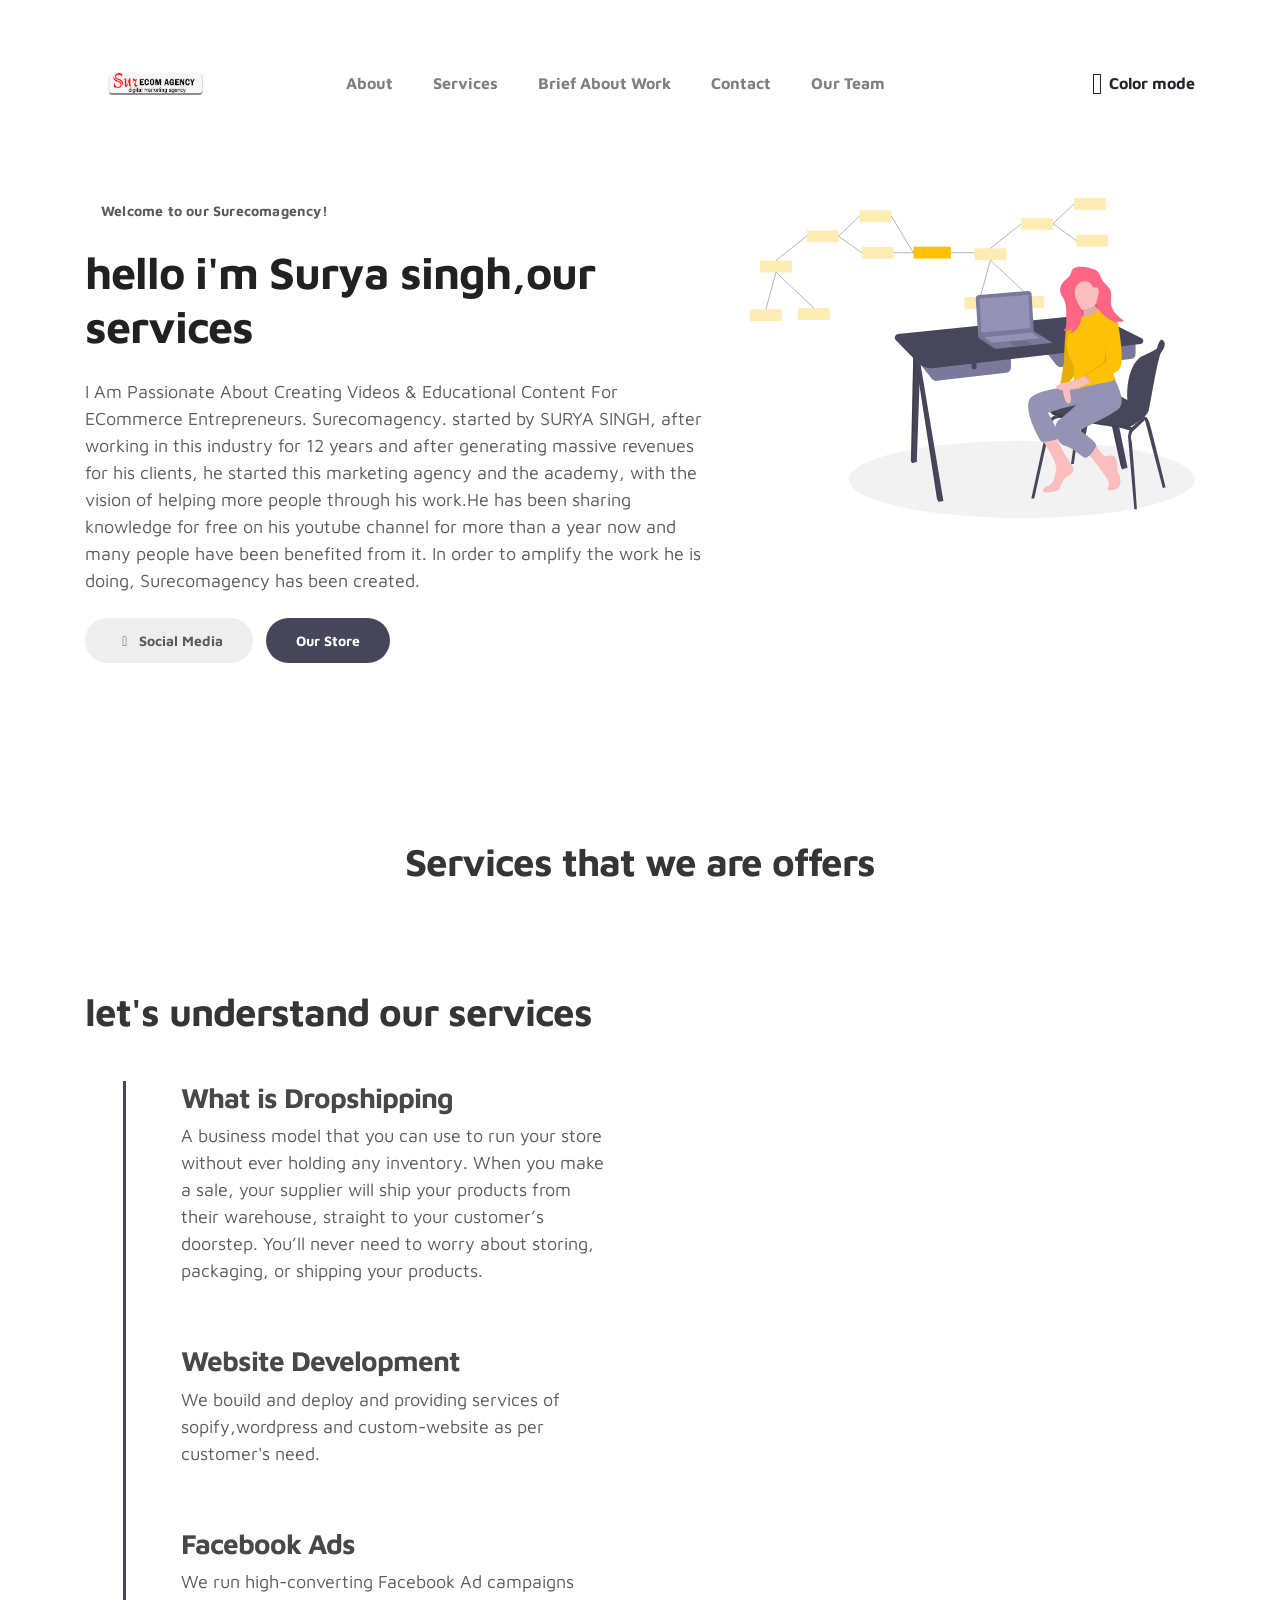
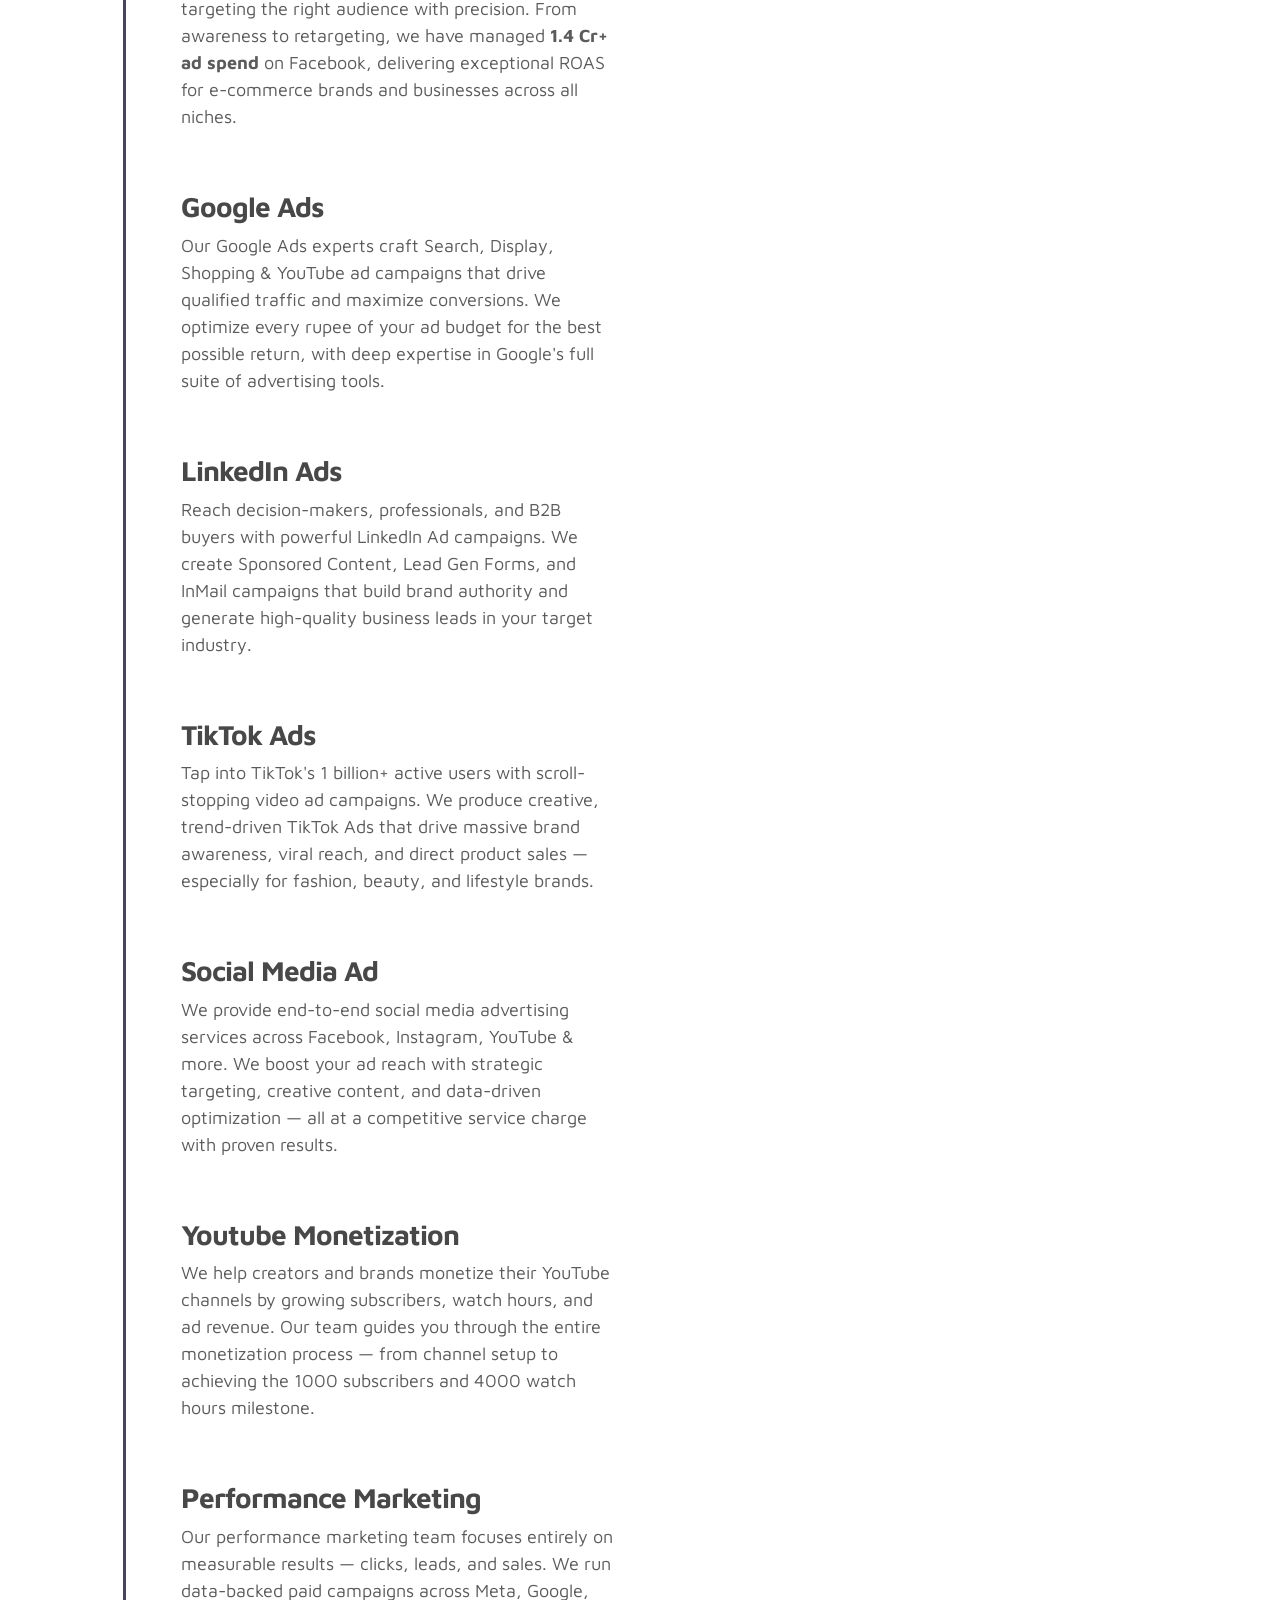
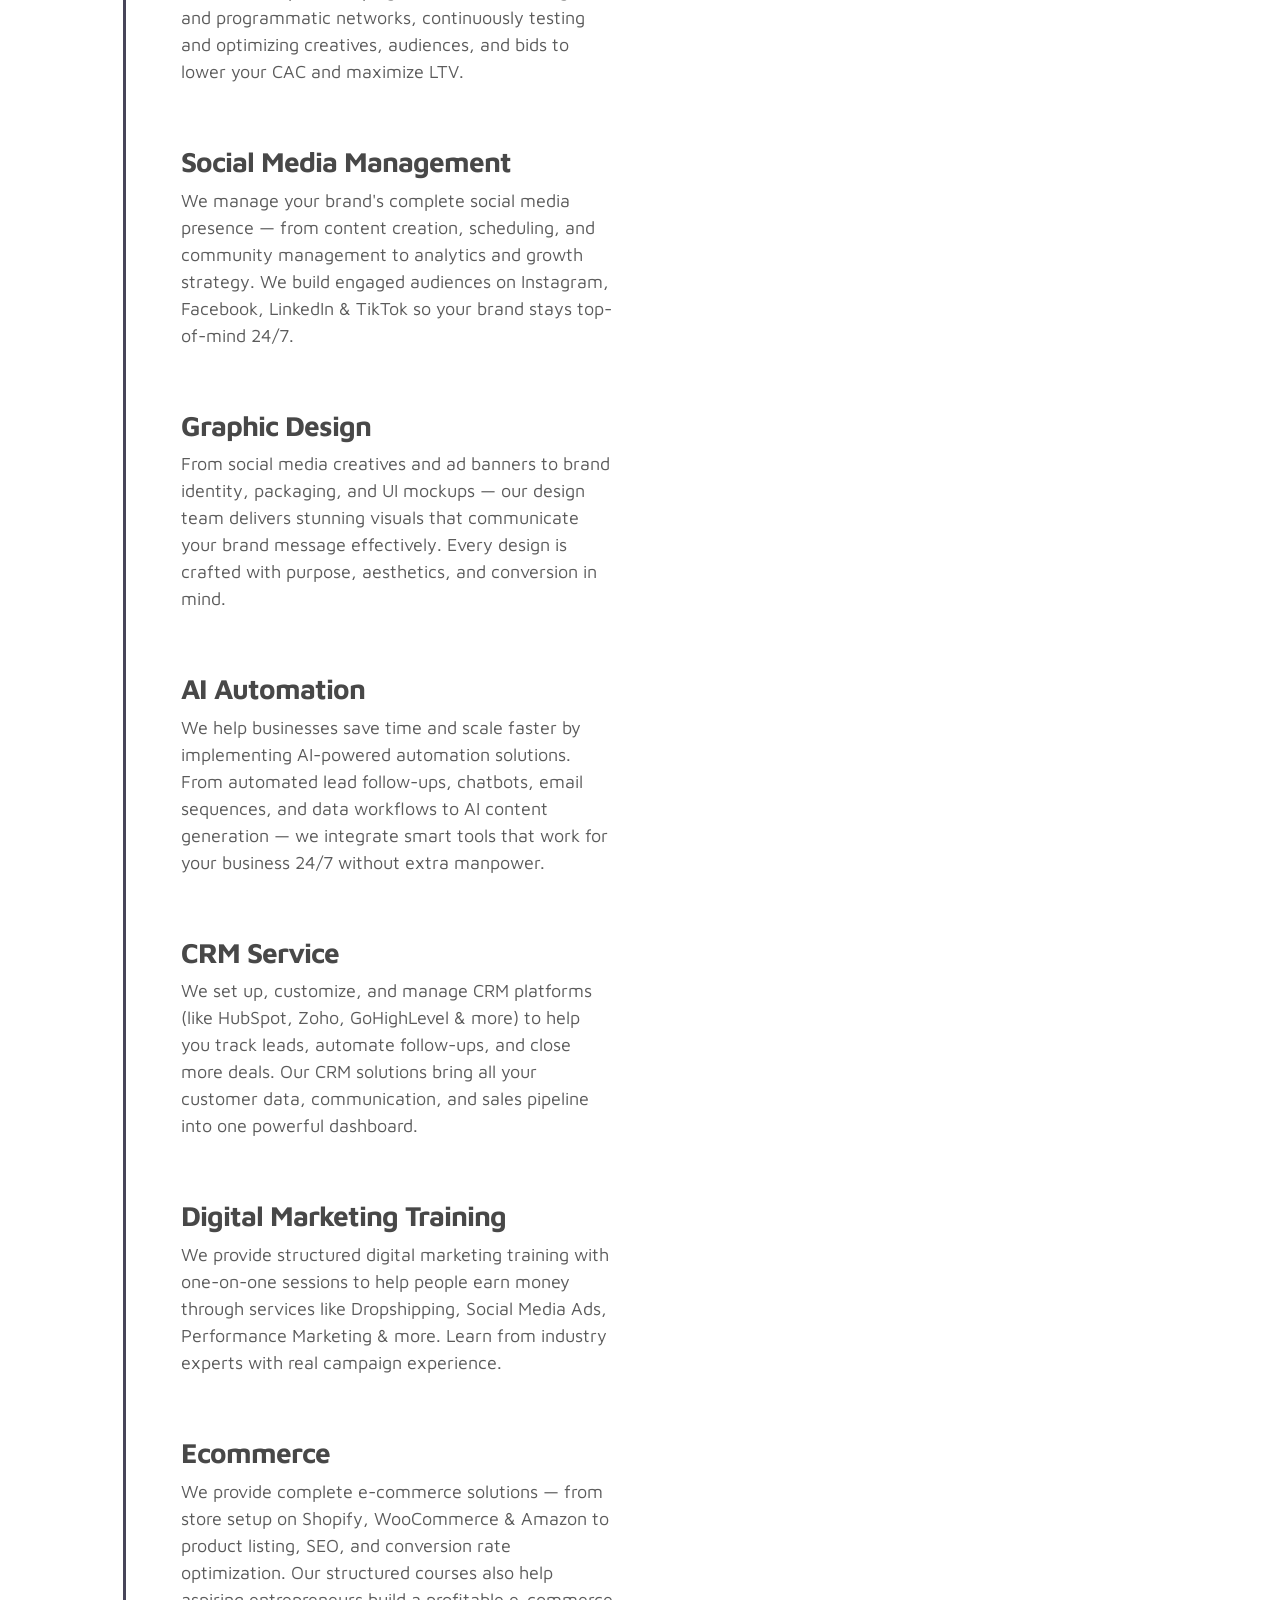
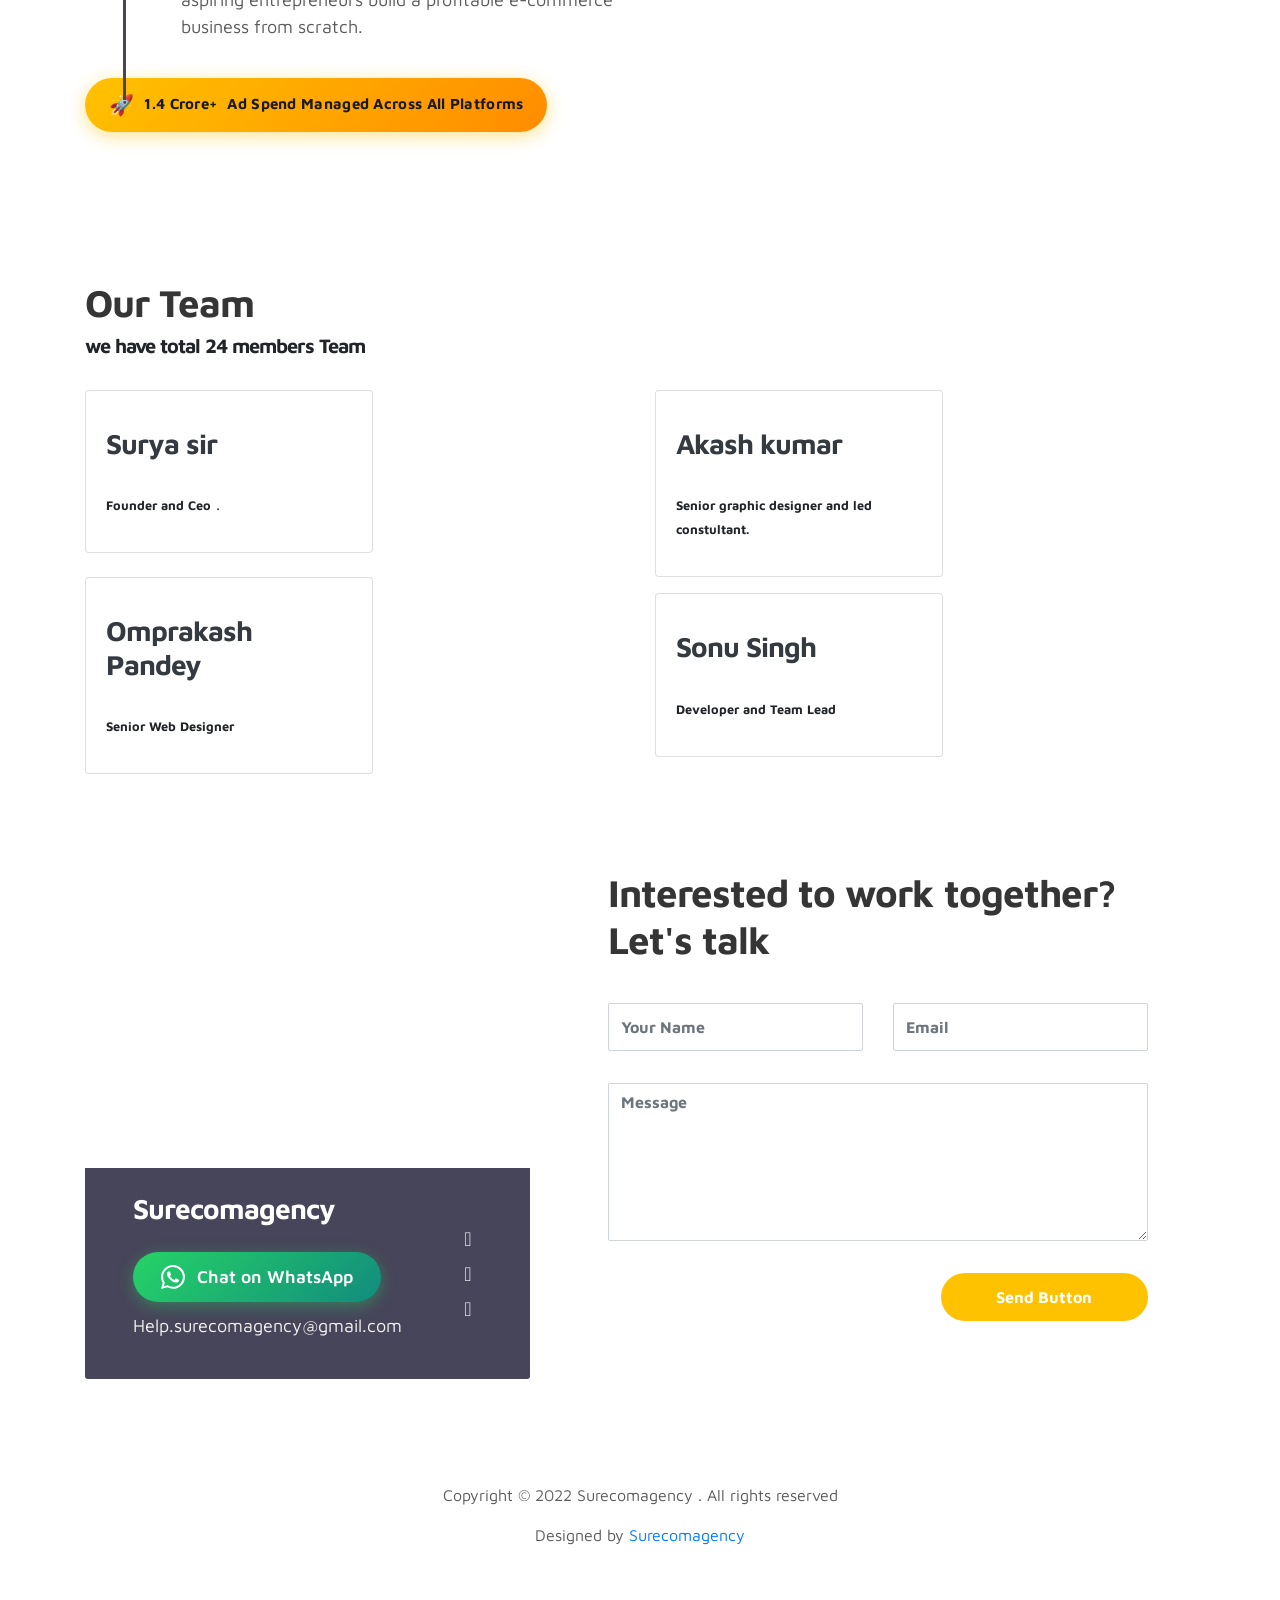
==== commit 843f0f87: "second commit" ====
--- a/index.html
+++ b/index.html
@@ -80,15 +80,23 @@
                         <h1 class="animated animated-text">
                             <span class="mr-2">hello i'm Surya singh,our services</span>
                                 <div class="animated-info">
-                                    <span class="animated-item">Socialmedia ad</span>
+                                    <span class="animated-item">Facebook Ads</span>
+                                    <span class="animated-item">Google Ads</span>
+                                    <span class="animated-item">LinkedIn Ads</span>
+                                    <span class="animated-item">TikTok Ads</span>
+                                    <span class="animated-item">Performance Mktg</span>
+                                    <span class="animated-item">Social Media Mgmt</span>
+                                    <span class="animated-item">Graphic Design</span>
+                                    <span class="animated-item">AI Automation</span>
+                                    <span class="animated-item">CRM Service</span>
+                                    <span class="animated-item">Drop Shipping</span>
                                     <span class="animated-item">Web Dev</span>
-                                    <span class="animated-item">drop shiping</span>
 									
                                 </div>
                         </h1>
 
                         <p>I Am Passionate About Creating Videos & Educational Content For ECommerce Entrepreneurs.
-Surecomagency. started by SURYA SINGH, after working in this industry for 2 years and after generating massive revenues for his clients, he started this marketing agency and the academy, with the vision of helping more people through his work.​He has been sharing knowledge for free on his youtube channel for more than a year now and many people have been benefited from it. In order to amplify the work he is doing, Surecomagency has been created.</p>
+Surecomagency. started by SURYA SINGH, after working in this industry for 12 years and after generating massive revenues for his clients, he started this marketing agency and the academy, with the vision of helping more people through his work.​He has been sharing knowledge for free on his youtube channel for more than a year now and many people have been benefited from it. In order to amplify the work he is doing, Surecomagency has been created.</p>
                         
                         <div class="custom-btn-group mt-4">
                           <a href="#" class="btn mr-lg-2 custom-btn"><i class='uil uil-file-alt'></i> Social Media</a>
@@ -178,37 +186,102 @@
                             </div>
                         </div>
 
-                        <div class="timeline-wrapper">
-                            
-                            <div class="timeline-info">
-                                <h3><span>Social Media Add</span></h3>
-                                <p>We provide survices of advertisement social media platform like facebook and instagram in this we boost your add reach at service charge</p>
-                            </div>
-                        </div>
+                         <div class="timeline-wrapper">
+                            <div class="timeline-info">
+                                <h3><span>Facebook Ads</span></h3>
+                                <p>We run high-converting Facebook Ad campaigns targeting the right audience with precision. From awareness to retargeting, we have managed <strong>1.4 Cr+ ad spend</strong> on Facebook, delivering exceptional ROAS for e-commerce brands and businesses across all niches.</p>
+                            </div>
+                        </div>
+
+                        <div class="timeline-wrapper">
+                            <div class="timeline-info">
+                                <h3><span>Google Ads</span></h3>
+                                <p>Our Google Ads experts craft Search, Display, Shopping & YouTube ad campaigns that drive qualified traffic and maximize conversions. We optimize every rupee of your ad budget for the best possible return, with deep expertise in Google's full suite of advertising tools.</p>
+                            </div>
+                        </div>
+
+                        <div class="timeline-wrapper">
+                            <div class="timeline-info">
+                                <h3><span>LinkedIn Ads</span></h3>
+                                <p>Reach decision-makers, professionals, and B2B buyers with powerful LinkedIn Ad campaigns. We create Sponsored Content, Lead Gen Forms, and InMail campaigns that build brand authority and generate high-quality business leads in your target industry.</p>
+                            </div>
+                        </div>
+
+                        <div class="timeline-wrapper">
+                            <div class="timeline-info">
+                                <h3><span>TikTok Ads</span></h3>
+                                <p>Tap into TikTok's 1 billion+ active users with scroll-stopping video ad campaigns. We produce creative, trend-driven TikTok Ads that drive massive brand awareness, viral reach, and direct product sales — especially for fashion, beauty, and lifestyle brands.</p>
+                            </div>
+                        </div>
+
 						 <div class="timeline-wrapper">
-                            
+                            <div class="timeline-info">
+                                <h3><span>Social Media Ad</span></h3>
+                                <p>We provide end-to-end social media advertising services across Facebook, Instagram, YouTube & more. We boost your ad reach with strategic targeting, creative content, and data-driven optimization — all at a competitive service charge with proven results.</p>
+                            </div>
+                        </div>
+
+						 <div class="timeline-wrapper">
                             <div class="timeline-info">
                                 <h3><span>Youtube Monetization</span></h3>
-                                <p>We provide service to help people to monatize their youtube account  .</p>
-                            </div>
-                        </div>
+                                <p>We help creators and brands monetize their YouTube channels by growing subscribers, watch hours, and ad revenue. Our team guides you through the entire monetization process — from channel setup to achieving the 1000 subscribers and 4000 watch hours milestone.</p>
+                            </div>
+                        </div>
+
+                        <div class="timeline-wrapper">
+                            <div class="timeline-info">
+                                <h3><span>Performance Marketing</span></h3>
+                                <p>Our performance marketing team focuses entirely on measurable results — clicks, leads, and sales. We run data-backed paid campaigns across Meta, Google, and programmatic networks, continuously testing and optimizing creatives, audiences, and bids to lower your CAC and maximize LTV.</p>
+                            </div>
+                        </div>
+
+                        <div class="timeline-wrapper">
+                            <div class="timeline-info">
+                                <h3><span>Social Media Management</span></h3>
+                                <p>We manage your brand's complete social media presence — from content creation, scheduling, and community management to analytics and growth strategy. We build engaged audiences on Instagram, Facebook, LinkedIn & TikTok so your brand stays top-of-mind 24/7.</p>
+                            </div>
+                        </div>
+
+                        <div class="timeline-wrapper">
+                            <div class="timeline-info">
+                                <h3><span>Graphic Design</span></h3>
+                                <p>From social media creatives and ad banners to brand identity, packaging, and UI mockups — our design team delivers stunning visuals that communicate your brand message effectively. Every design is crafted with purpose, aesthetics, and conversion in mind.</p>
+                            </div>
+                        </div>
+
+                        <div class="timeline-wrapper">
+                            <div class="timeline-info">
+                                <h3><span>AI Automation</span></h3>
+                                <p>We help businesses save time and scale faster by implementing AI-powered automation solutions. From automated lead follow-ups, chatbots, email sequences, and data workflows to AI content generation — we integrate smart tools that work for your business 24/7 without extra manpower.</p>
+                            </div>
+                        </div>
+
+                        <div class="timeline-wrapper">
+                            <div class="timeline-info">
+                                <h3><span>CRM Service</span></h3>
+                                <p>We set up, customize, and manage CRM platforms (like HubSpot, Zoho, GoHighLevel & more) to help you track leads, automate follow-ups, and close more deals. Our CRM solutions bring all your customer data, communication, and sales pipeline into one powerful dashboard.</p>
+                            </div>
+                        </div>
+
 						<div class="timeline-wrapper">
-                            
                             <div class="timeline-info">
                                 <h3><span>Digital Marketing Training</span></h3>
-                                <p>We also privide training with Our special one to one season to help people to ern money by services like Dropshiping and social media ad marketing etc .</p>
-                            </div>
-                        </div>
+                                <p>We provide structured digital marketing training with one-on-one sessions to help people earn money through services like Dropshipping, Social Media Ads, Performance Marketing & more. Learn from industry experts with real campaign experience.</p>
+                            </div>
+                        </div>
+
 						<div class="timeline-wrapper">
-                            
-                            <div class="timeline-info">
-                                <h3><span>Ecommerce Training</span></h3>
-                                <p>We also privide Ecommerce Training through our structured courses which helps people to build their carrier in ECommerce field.</p>
-                            </div>
-                        </div>
-
-                        
-                        
+                            <div class="timeline-info">
+                                <h3><span>Ecommerce</span></h3>
+                                <p>We provide complete e-commerce solutions — from store setup on Shopify, WooCommerce & Amazon to product listing, SEO, and conversion rate optimization. Our structured courses also help aspiring entrepreneurs build a profitable e-commerce business from scratch.</p>
+                            </div>
+                        </div>
+
+                        <!-- AD SPEND BADGE -->
+                        <div class="ad-spend-badge">
+                          <span class="badge-icon">🚀</span>
+                          <strong>1.4 Crore+</strong> Ad Spend Managed Across All Platforms
+                        </div>
 
                     </div>
                 </div>
@@ -226,7 +299,6 @@
                 <div class="col-lg-6 col-12">
 				
 				<div class="card" style="width: 18rem;">
-  <img class="card-img-top" src="" alt="Founder and ceo">
   <div class="card-body">
     <p class="card-text"><h3 class="text-dark">Surya sir</h3></br><small><b>Founder and Ceo</b></small> .</p>
   </div>
@@ -235,7 +307,6 @@
 <div class="col-lg-6 col-12">
 				
 				<div class="card" style="width: 18rem;">
-  <img class="card-img-top" src="" alt="Graphic designer">
   <div class="card-body">
     <p class="card-text"><h3 class="text-dark">Akash kumar</h3></br><small><b>Senior graphic designer and led constultant.</b></small></p>
   </div>
@@ -244,7 +315,6 @@
 <div class="col-lg-6 col-12">
 				
 				<div class="card" style="width: 18rem;">
-  <img class="card-img-top" src="" alt="Web designer">
   <div class="card-body">
     <p class="card-text"><h3 class="text-dark">Omprakash Pandey</h3></br><small><b> Senior Web Designer</b></small></p>
   </div>
@@ -254,7 +324,6 @@
 <div class="col-lg-6 col-12 mt-3">
 				
 				<div class="card" style="width: 18rem;">
-  <img class="card-img-top" src="" alt="Web designer">
   <div class="card-body">
     <p class="card-text"><h3 class="text-dark">Sonu Singh</h3></br><small><b>Developer and Team Lead</b></small></p>
   </div>
--- a/tooplate-style.css
+++ b/tooplate-style.css
@@ -0,0 +1,592 @@
+/*
+
+Tooplate 2115 Marvel
+
+https://www.tooplate.com/view/2115-marvel
+
+*/
+
+
+@import url("https://fonts.googleapis.com/css?family=Maven+Pro:400,700");
+body {
+  font-family: "Maven Pro", sans-serif;
+  padding-top: 70px;
+}
+
+.full-screen {
+  padding: 8rem 0;
+}
+
+.small-text {
+  color: #5b5b5b;
+  font-size: 14px;
+  font-weight: bold;
+  padding: 8px 16px;
+  border-radius: 50px;
+  letter-spacing: 0.2px;
+}
+
+ul {
+  margin: 0;
+  padding: 0;
+}
+ul li {
+  list-style: none;
+}
+
+a {
+  font-weight: normal;
+  text-decoration: none !important;
+  transition: all 0.4s ease;
+}
+a:hover {
+  color: #ffc200 !important;
+}
+
+.navbar-brand .uil {
+  font-size: 40px;
+}
+
+p {
+  font-size: 18px;
+  font-weight: 300;
+  line-height: 1.5;
+  color: #5b5b5b;
+}
+
+h1, h2, h3, h4, h5, h6 {
+  font-weight: bold;
+  letter-spacing: -1px;
+}
+
+h1 {
+  color: #212121;
+  font-size: 2.8em;
+  margin: 24px 0;
+}
+
+h2 {
+  color: #353535;
+  font-size: 2.4em;
+  font-weight: bold;
+}
+
+h3 {
+  color: #484848;
+}
+
+h3,
+b, strong {
+  font-weight: bold;
+}
+
+.custom-btn {
+  background: #eee;
+  color: #5b5b5b;
+  font-weight: bold;
+  border-radius: 50px;
+  padding: 13px 29px;
+  font-size: 14px;
+  line-height: normal;
+  overflow: hidden;
+  transition: all 0.4s ease;
+}
+.custom-btn:hover {
+  color: #ffc200;
+}
+.custom-btn.custom-btn-bg {
+  background: #474559;
+  color: #ffffff;
+}
+.custom-btn.custom-btn-bg:hover {
+  background: #ffc200;
+  color: #ffffff !important;
+}
+
+.animated {
+  position: relative;
+}
+
+.animated-info {
+  display: inline-block;
+  vertical-align: top;
+  margin-top: 5px;
+  min-width: 340px;
+  position: relative;
+}
+
+.animated-item {
+  color: #ffc200;
+}
+
+.animated-item {
+  font-size: 32px;
+  line-height: inherit;
+  white-space: nowrap;
+  display: block;
+  opacity: 0;
+  overflow: visible;
+  position: absolute;
+  top: 0;
+  right: 0;
+  left: 0;
+  animation: BottomTotop 22s linear infinite 0s;
+}
+.animated-item:nth-child(2)  { animation-delay: 2s; }
+.animated-item:nth-child(3)  { animation-delay: 4s; }
+.animated-item:nth-child(4)  { animation-delay: 6s; }
+.animated-item:nth-child(5)  { animation-delay: 8s; }
+.animated-item:nth-child(6)  { animation-delay: 10s; }
+.animated-item:nth-child(7)  { animation-delay: 12s; }
+.animated-item:nth-child(8)  { animation-delay: 14s; }
+.animated-item:nth-child(9)  { animation-delay: 16s; }
+.animated-item:nth-child(10) { animation-delay: 18s; }
+.animated-item:nth-child(11) { animation-delay: 20s; }
+
+@keyframes BottomTotop {
+  0%   { opacity: 0; transform: translateY(6px); }
+  2%   { opacity: 1; transform: translateY(0px); }
+  7%   { opacity: 1; transform: translateY(0px); }
+  9%   { opacity: 0; transform: translateY(-4px); }
+  100% { opacity: 0; }
+}
+.navbar {
+  position: fixed;
+  top: 0;
+  right: 0;
+  left: 0;
+  z-index: 999999;
+  will-change: transform;
+  transition: transform 200ms linear;
+}
+.navbar[class*="-unpinned"] {
+  transform: translate(0, -150%);
+}
+.navbar[class*="-pinned"] {
+  transform: translate(0, 0);
+}
+.navbar[class*="headroom--not-top"] {
+  background: #ffffff;
+  border-bottom: 1px solid #f0f0f0;
+  padding-top: 0;
+  padding-bottom: 0;
+}
+
+.navbar-brand {
+  font-weight: bold;
+}
+
+.navbar-expand-sm .navbar-nav .nav-link {
+  padding: 0 20px;
+}
+
+.nav-link {
+  font-weight: bold;
+  font-size: 16px;
+  overflow: hidden;
+}
+.nav-link span {
+  position: relative;
+  display: inline-block;
+  transition: transform 0.3s;
+}
+.nav-link span:before {
+  position: absolute;
+  top: 100%;
+  content: attr(data-hover);
+  transform: translate3d(0, 0, 0);
+}
+
+.navbar-light .navbar-nav .nav-link:focus,
+.navbar-light .navbar-nav .nav-link:hover {
+  color: #ffc200;
+  font-weight: bold;
+}
+.navbar-light .navbar-nav .nav-link:focus span,
+.navbar-light .navbar-nav .nav-link:hover span {
+  transform: translateY(-100%);
+}
+
+.navbar-light .navbar-toggler-icon {
+  background: none;
+}
+
+.navbar-toggler {
+  border: 0;
+  padding: 0;
+  width: 32px;
+  height: 32px;
+  line-height: 32px;
+  outline: none;
+  cursor: pointer;
+  margin-right: 10px;
+}
+.navbar-toggler:focus {
+  outline: none;
+}
+.navbar-toggler[aria-expanded="true"] .navbar-toggler-icon:first-child {
+  transform: rotate(45deg);
+  top: 6px;
+}
+.navbar-toggler[aria-expanded="true"] .navbar-toggler-icon:nth-child(2) {
+  display: none;
+}
+.navbar-toggler[aria-expanded="true"] .navbar-toggler-icon:last-child {
+  transform: rotate(-45deg);
+  bottom: 1px;
+}
+.navbar-toggler .navbar-toggler-icon {
+  background: #212121;
+  display: block;
+  width: 100%;
+  height: 2px;
+  margin: 5px 0;
+  transition: all 0.4s ease;
+  position: relative;
+}
+
+.copyright-text {
+  font-size: 16px;
+  font-weight: normal;
+  display: block;
+}
+
+.color-mode {
+  font-weight: bold;
+  cursor: pointer;
+}
+
+.color-mode-icon {
+  position: relative;
+  right: 6px;
+}
+.color-mode-icon:after {
+  font-family: 'unicons';
+  content: '\ea9f';
+  font-size: 30px;
+  font-weight: 300;
+  font-style: normal;
+}
+.color-mode-icon.active:after {
+  font-family: 'unicons';
+  content: '\eb65';
+  font-size: 30px;
+  color: #ffffff;
+}
+
+.dark-mode {
+  background: #0c0c0d;
+}
+.dark-mode .navbar-light .navbar-nav .nav-link {
+  color: rgba(255, 255, 255, 0.8);
+}
+.dark-mode .navbar-light .navbar-nav .nav-link:hover {
+  color: #ffc200;
+}
+.dark-mode .navbar[class*="headroom--not-top"] {
+  background: #0c0c0d;
+  border-bottom: 1px solid #1f1f1f;
+}
+.dark-mode .small-text {
+  background: #0d0c15;
+  color: #ffffff;
+}
+.dark-mode .feature-card .uil,
+.dark-mode .navbar-light .navbar-brand,
+.dark-mode h1, .dark-mode h2, .dark-mode h3, .dark-mode h4, .dark-mode h5, .dark-mode h6,
+.dark-mode .color-mode {
+  color: #ffffff;
+}
+.dark-mode .owl-carousel .owl-nav button.owl-next,
+.dark-mode .owl-carousel .owl-nav button.owl-prev,
+.dark-mode .owl-carousel button.owl-dot {
+  color: #ffffff;
+}
+
+.timeline-wrapper {
+  position: relative;
+  padding: 22px 0;
+}
+.timeline-wrapper:last-child:before {
+  height: 0;
+}
+.timeline-wrapper:before {
+  content: "";
+  background: #474559;
+  width: 3px;
+  height: 100%;
+  position: absolute;
+  left: 38px;
+}
+
+.timeline-yr {
+  background: #474559;
+  border-radius: 100%;
+  position: absolute;
+  width: 75px;
+  height: 75px;
+  line-height: 75px;
+  text-align: center;
+}
+.timeline-yr span {
+  color: #ffffff;
+  font-size: 16px;
+  font-weight: bold;
+  display: block;
+  line-height: 75px;
+}
+
+.timeline-info {
+  display: inline-block;
+  vertical-align: top;
+  max-width: 432px;
+  margin-left: 6em;
+}
+.timeline-info small {
+  color: #474559;
+  font-size: 16px;
+  font-weight: bold;
+  display: inline-block;
+  vertical-align: middle;
+  margin-left: 15px;
+}
+
+.owl-carousel .owl-nav span {
+  display: none;
+}
+.owl-carousel .owl-nav .owl-prev:before,
+.owl-carousel .owl-nav .owl-next:before {
+  background: none;
+  padding: 0;
+  display: block;
+  position: absolute;
+  top: 50%;
+  transform: translate(0, -50%);
+  font-family: 'unicons';
+  font-size: 100px;
+  line-height: normal;
+}
+.owl-carousel .owl-nav .owl-prev:before {
+  content: '\e833';
+  left: -45px;
+}
+.owl-carousel .owl-nav .owl-next:before {
+  content: '\e836';
+  right: -45px;
+}
+
+.owl-theme .owl-nav [class*=owl-] {
+  background: none;
+  border-radius: 0;
+  margin: 0;
+  padding: 0;
+  font-size: inherit;
+}
+.owl-theme .owl-nav [class*=owl-]:hover {
+  color: #ffc200;
+}
+.owl-theme .owl-dots .owl-dot {
+  outline: none;
+}
+.owl-theme .owl-dots .owl-dot span {
+  width: 8px;
+  height: 8px;
+}
+.owl-theme .owl-dots .owl-dot.active span, .owl-theme .owl-dots .owl-dot:hover span {
+  background: #5b5b5b;
+}
+
+.google-map iframe {
+  width: 100%;
+}
+
+.contact-form {
+  position: relative;
+}
+.contact-form .form-control {
+  background: transparent;
+  border-radius: 2px;
+  outline: none;
+  box-shadow: none;
+  font-weight: bold;
+  margin: 16px 0;
+}
+.contact-form .form-control:not(textarea) {
+  height: 48px;
+}
+.contact-form .form-control:hover, .contact-form .form-control:focus {
+  border-color: #ffc200;
+}
+.contact-form .submit-btn {
+  background: #ffc200;
+  border-radius: 50px;
+  color: #ffffff;
+  font-weight: bold;
+  border: 0;
+  cursor: pointer;
+  transition: all 0.4s ease;
+}
+.contact-form .submit-btn:hover {
+  background: #474559;
+}
+
+.contact-info {
+  background: #474559;
+  border-radius: 0 0 3px 3px;
+  position: relative;
+  bottom: 8px;
+}
+.contact-info p, .contact-info a {
+  color: #f7f3f3;
+}
+
+.social-links .uil {
+  color: #f7f3f3;
+  font-size: 20px;
+  display: block;
+  margin: 5px 0;
+}
+.social-links .uil:hover {
+  color: #ffc200;
+}
+
+@media (min-width: 1270px) {
+  .owl-theme .owl-dots {
+    position: relative;
+    bottom: 50px;
+  }
+}
+@media (max-width: 991px) {
+  .full-screen {
+    padding-bottom: 4rem;
+  }
+
+  .color-mode {
+    display: none;
+  }
+
+  .about-image {
+    margin-top: 4em;
+  }
+
+  .mobile-mt-2,
+  .contact-form {
+    margin-top: 2em;
+  }
+
+  .contact-info {
+    padding: 0 2rem;
+  }
+}
+@media (max-width: 767px) {
+  h1 {
+    font-size: 2.4em;
+  }
+
+  h2 {
+    font-size: 2em;
+  }
+
+  .animated-item {
+    font-size: 22px;
+    white-space: nowrap;
+  }
+  .animated-info {
+    min-width: 280px;
+  }
+
+  .navbar-collapse {
+    background: #ffffff;
+    text-align: center;
+    padding-bottom: 20px;
+  }
+
+  .navbar-expand-sm .navbar-nav .nav-link {
+    padding: 3px 20px;
+  }
+}
+@media (max-width: 580px) {
+	.animated-info {
+		min-width: 200px;
+	}
+  .animated-item {
+    font-size: 20px;
+    white-space: nowrap;
+  }
+  .animated-info {
+    min-width: 240px;
+  }
+
+  .custom-btn-group {
+    text-align: center;
+  }
+
+  .custom-btn {
+    display: block;
+    margin: 10px 0;
+  }
+
+  .owl-theme .owl-nav {
+    display: none;
+  }
+
+  .timeline-info small {
+    display: block;
+    margin: 10px 0 0 0;
+  }
+}
+@media (max-width: 320px) {
+  .animated-text {
+    margin-top: 0;
+  }
+
+  .about-text {
+    text-align: center;
+  }
+
+  .full-screen {
+    padding: 4rem 0;
+  }
+
+  .mobile-block {
+    display: block;
+  }
+
+  .contact-info {
+    flex-direction: column;
+  }
+
+  .social-links li {
+    display: inline-block;
+    vertical-align: top;
+  }
+}
+
+/* ── AD SPEND BADGE ─────────────────────────────────────── */
+.ad-spend-badge {
+  display: inline-flex;
+  align-items: center;
+  gap: 10px;
+  background: linear-gradient(135deg, #ffc200, #ff8c00);
+  color: #1a1a1a;
+  font-size: 15px;
+  font-weight: 700;
+  padding: 12px 24px;
+  border-radius: 50px;
+  margin-bottom: 28px;
+  box-shadow: 0 4px 18px rgba(255, 194, 0, 0.45);
+  letter-spacing: 0.3px;
+  animation: badgePulse 3s ease-in-out infinite;
+}
+.ad-spend-badge .badge-icon {
+  font-size: 20px;
+}
+
+@keyframes badgePulse {
+  0%, 100% { box-shadow: 0 4px 18px rgba(255, 194, 0, 0.45); }
+  50%       { box-shadow: 0 4px 32px rgba(255, 140, 0, 0.75); }
+}
+
+.dark-mode .ad-spend-badge {
+  color: #1a1a1a;
+}
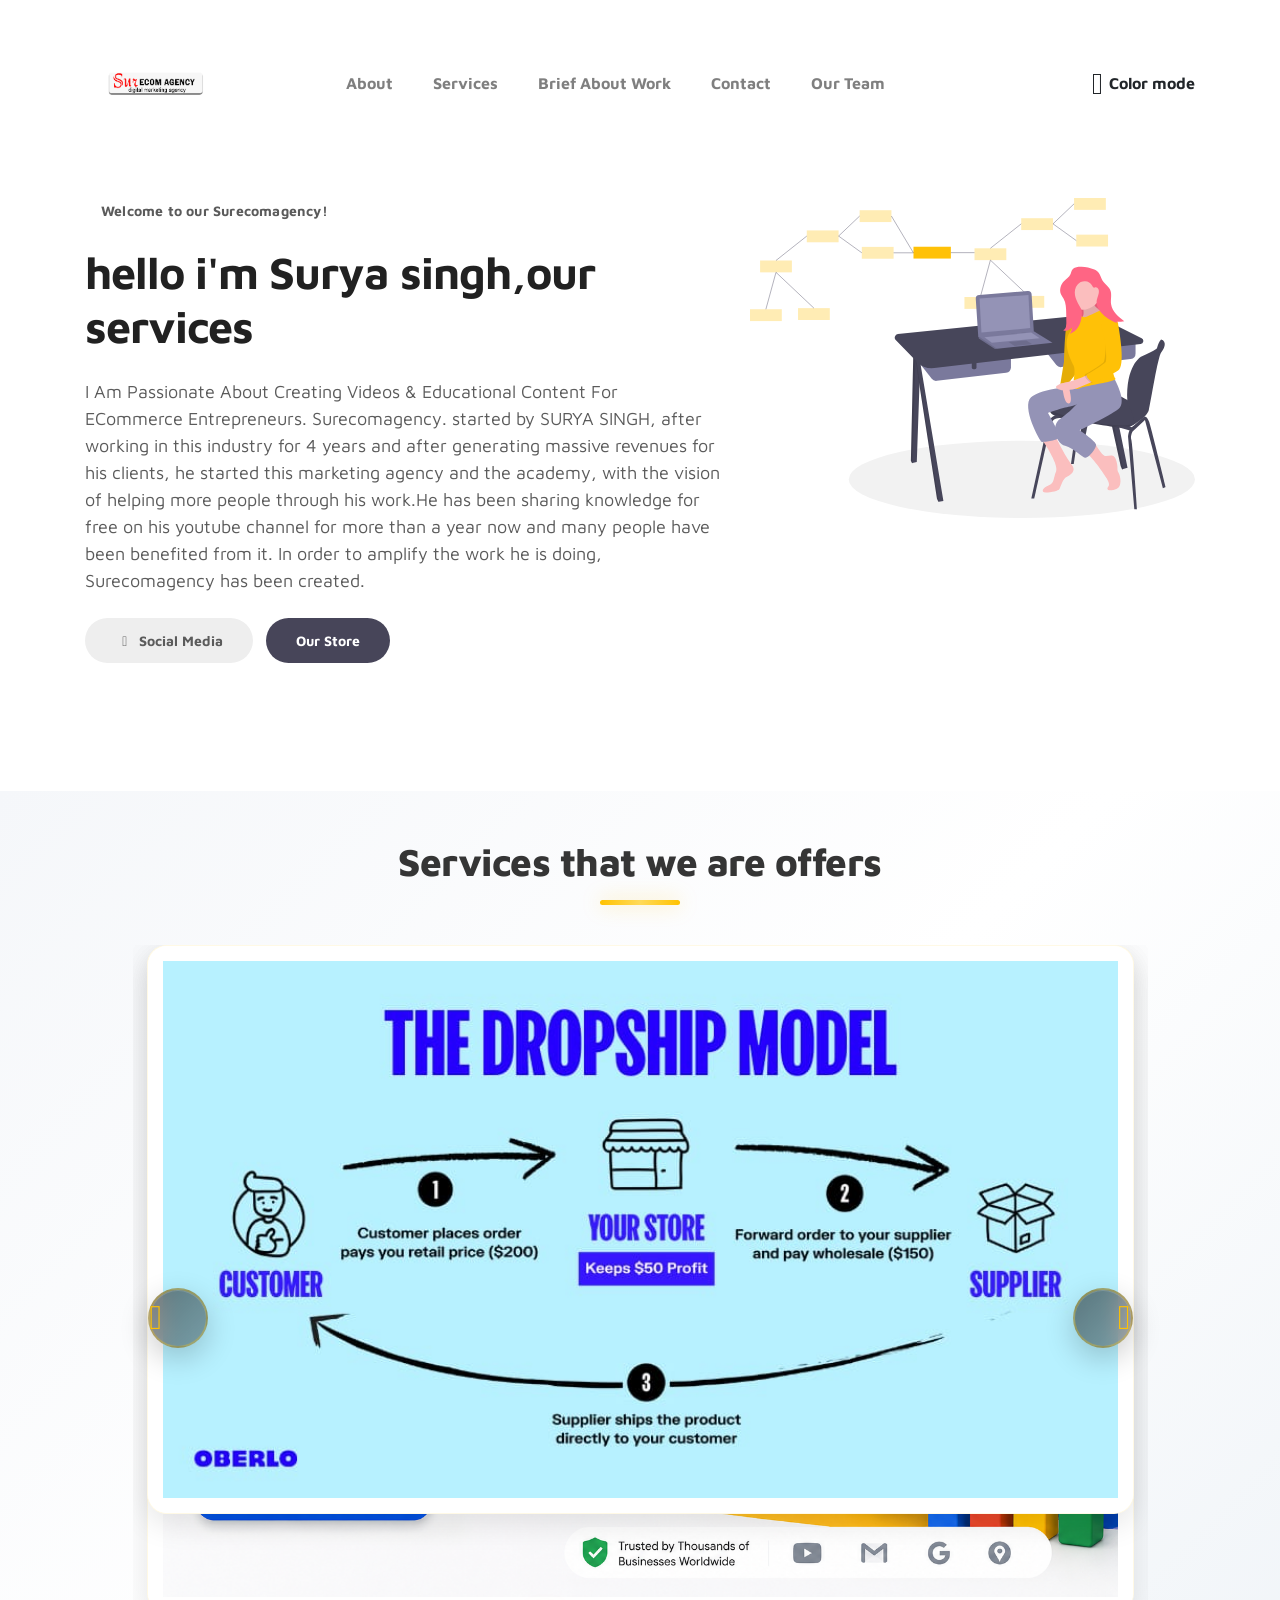
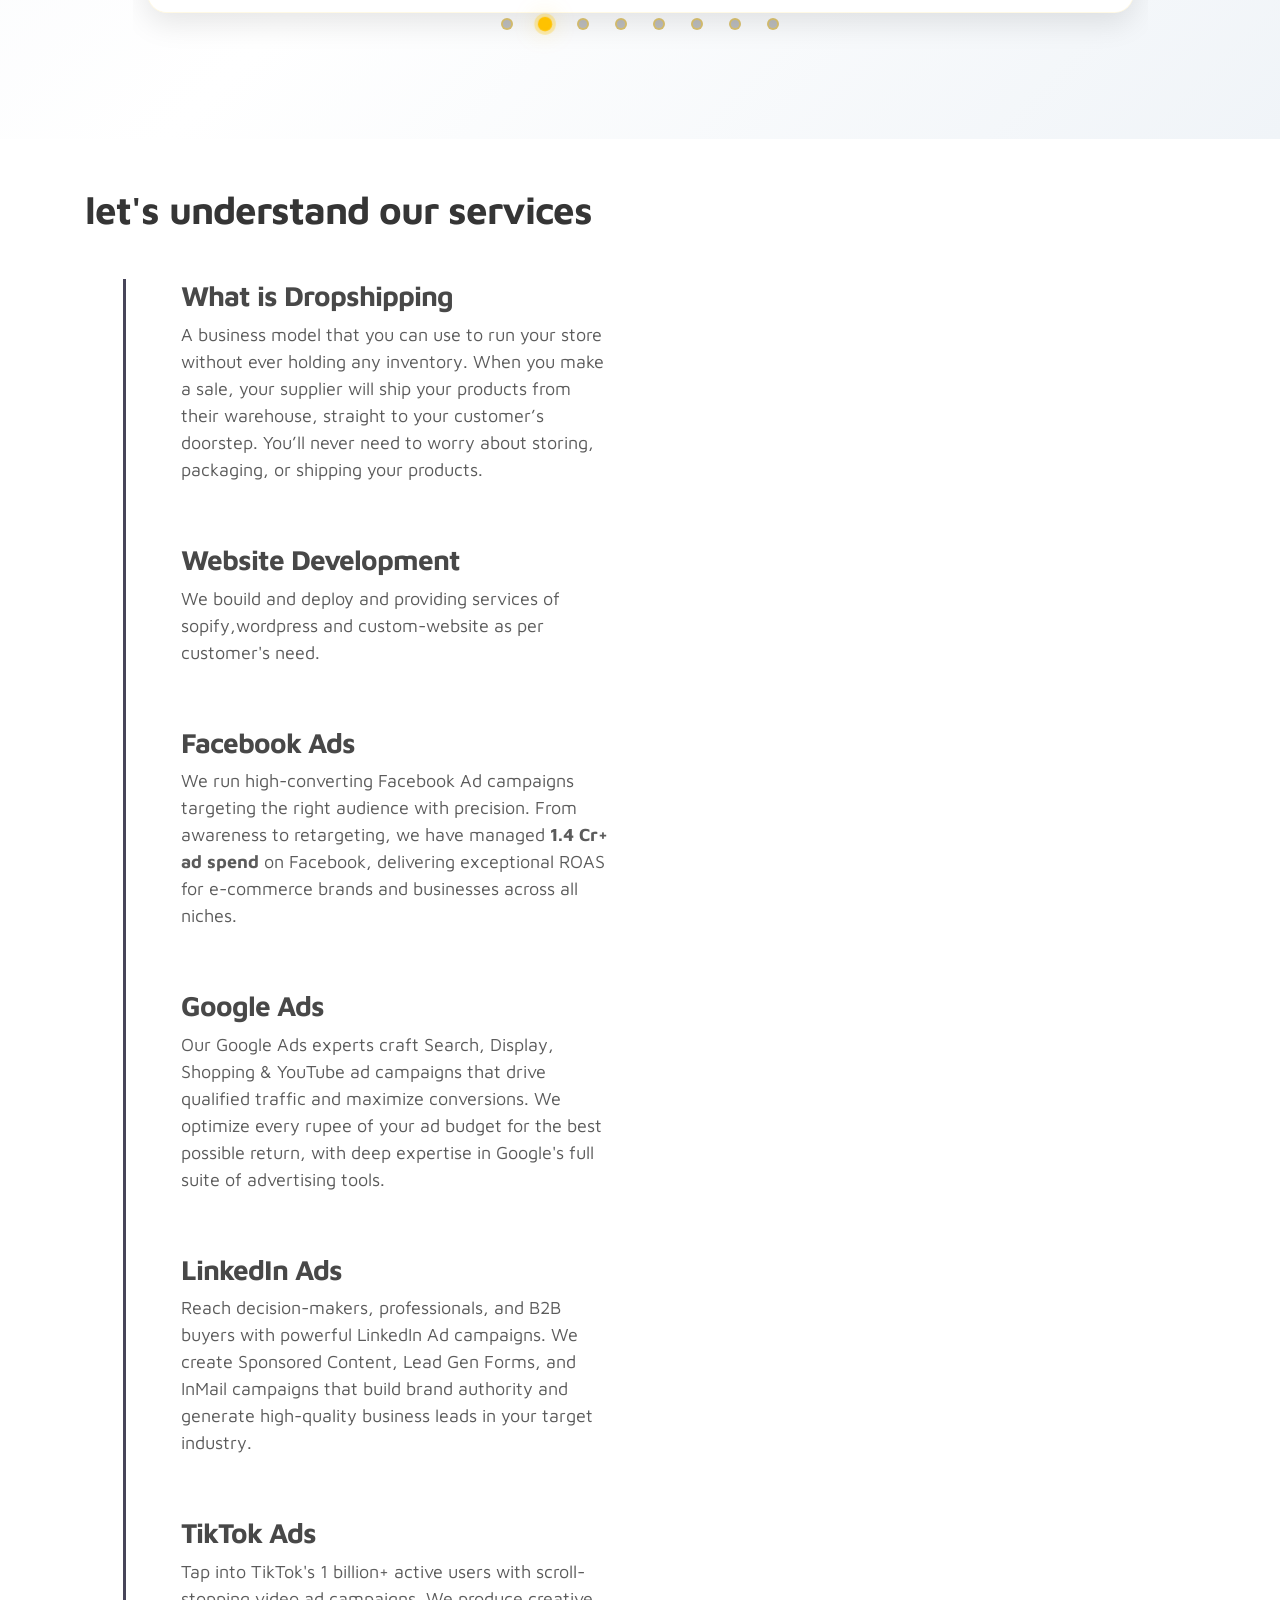
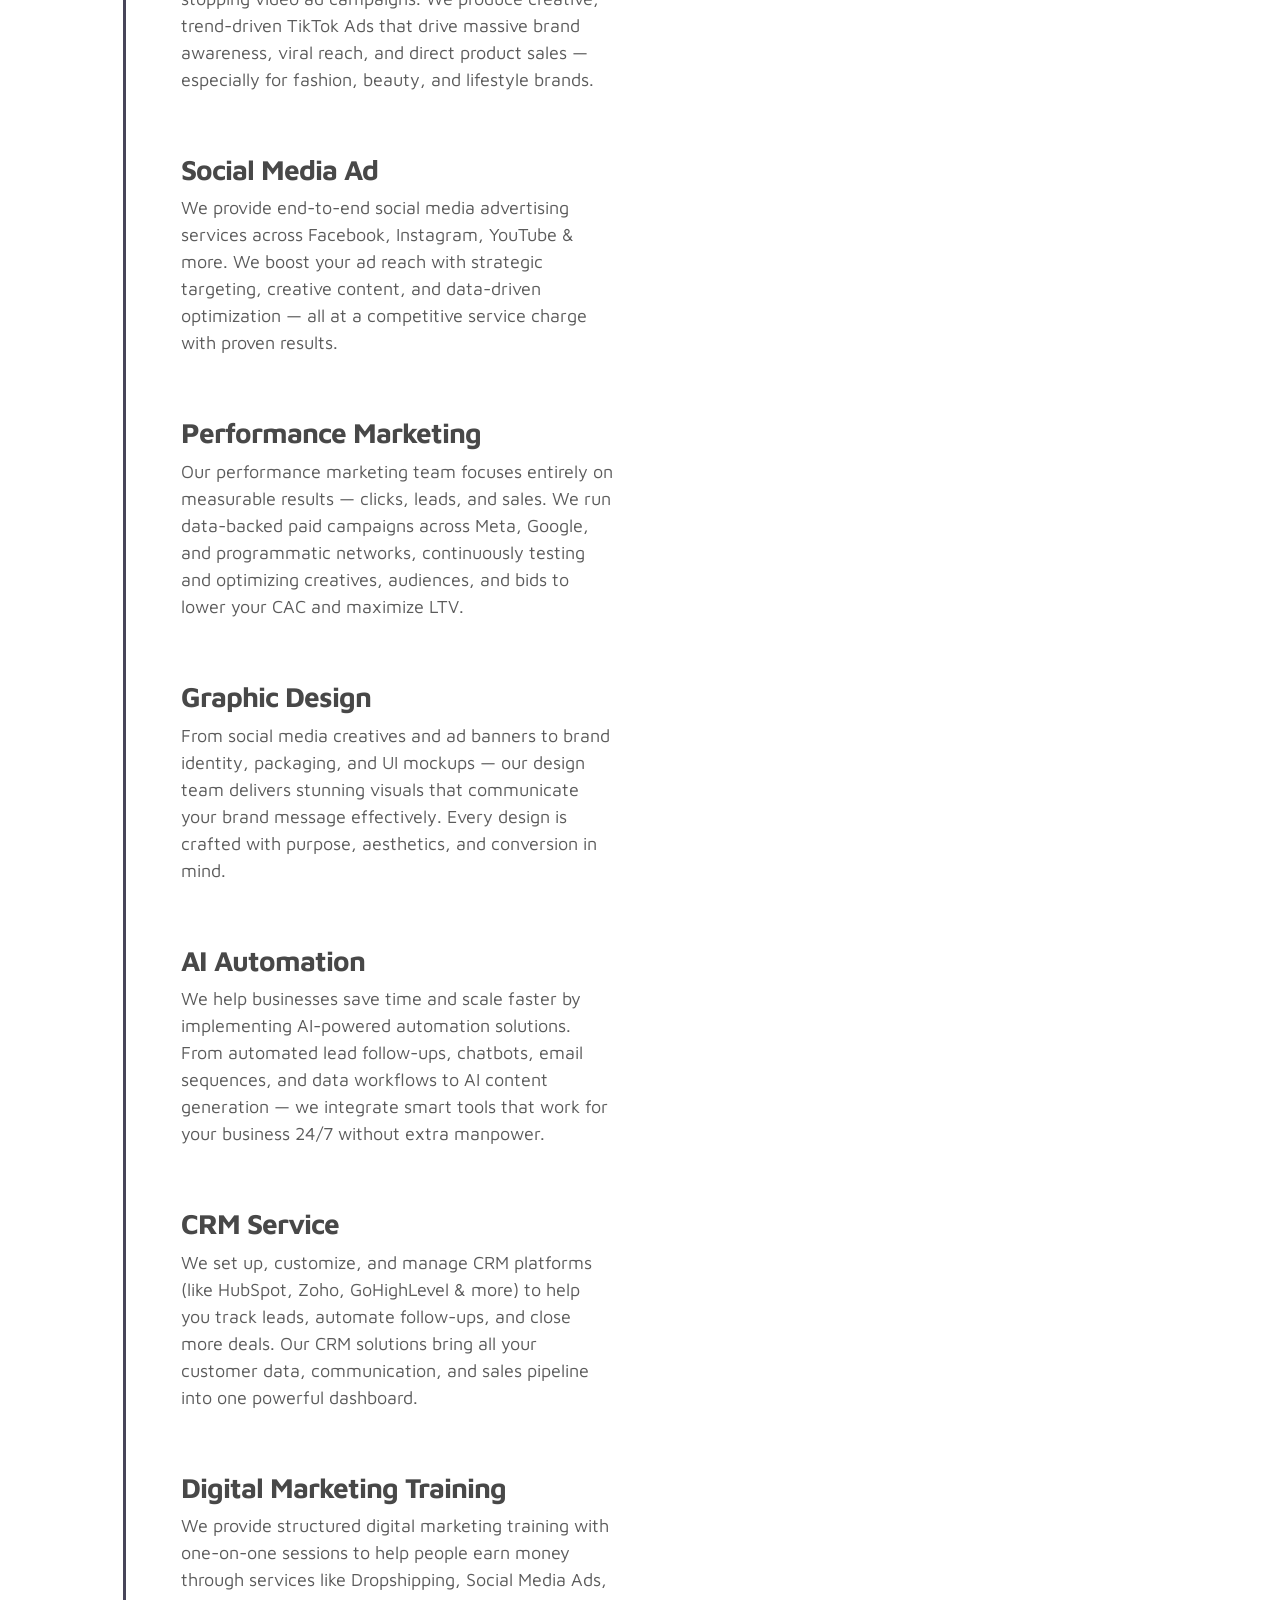
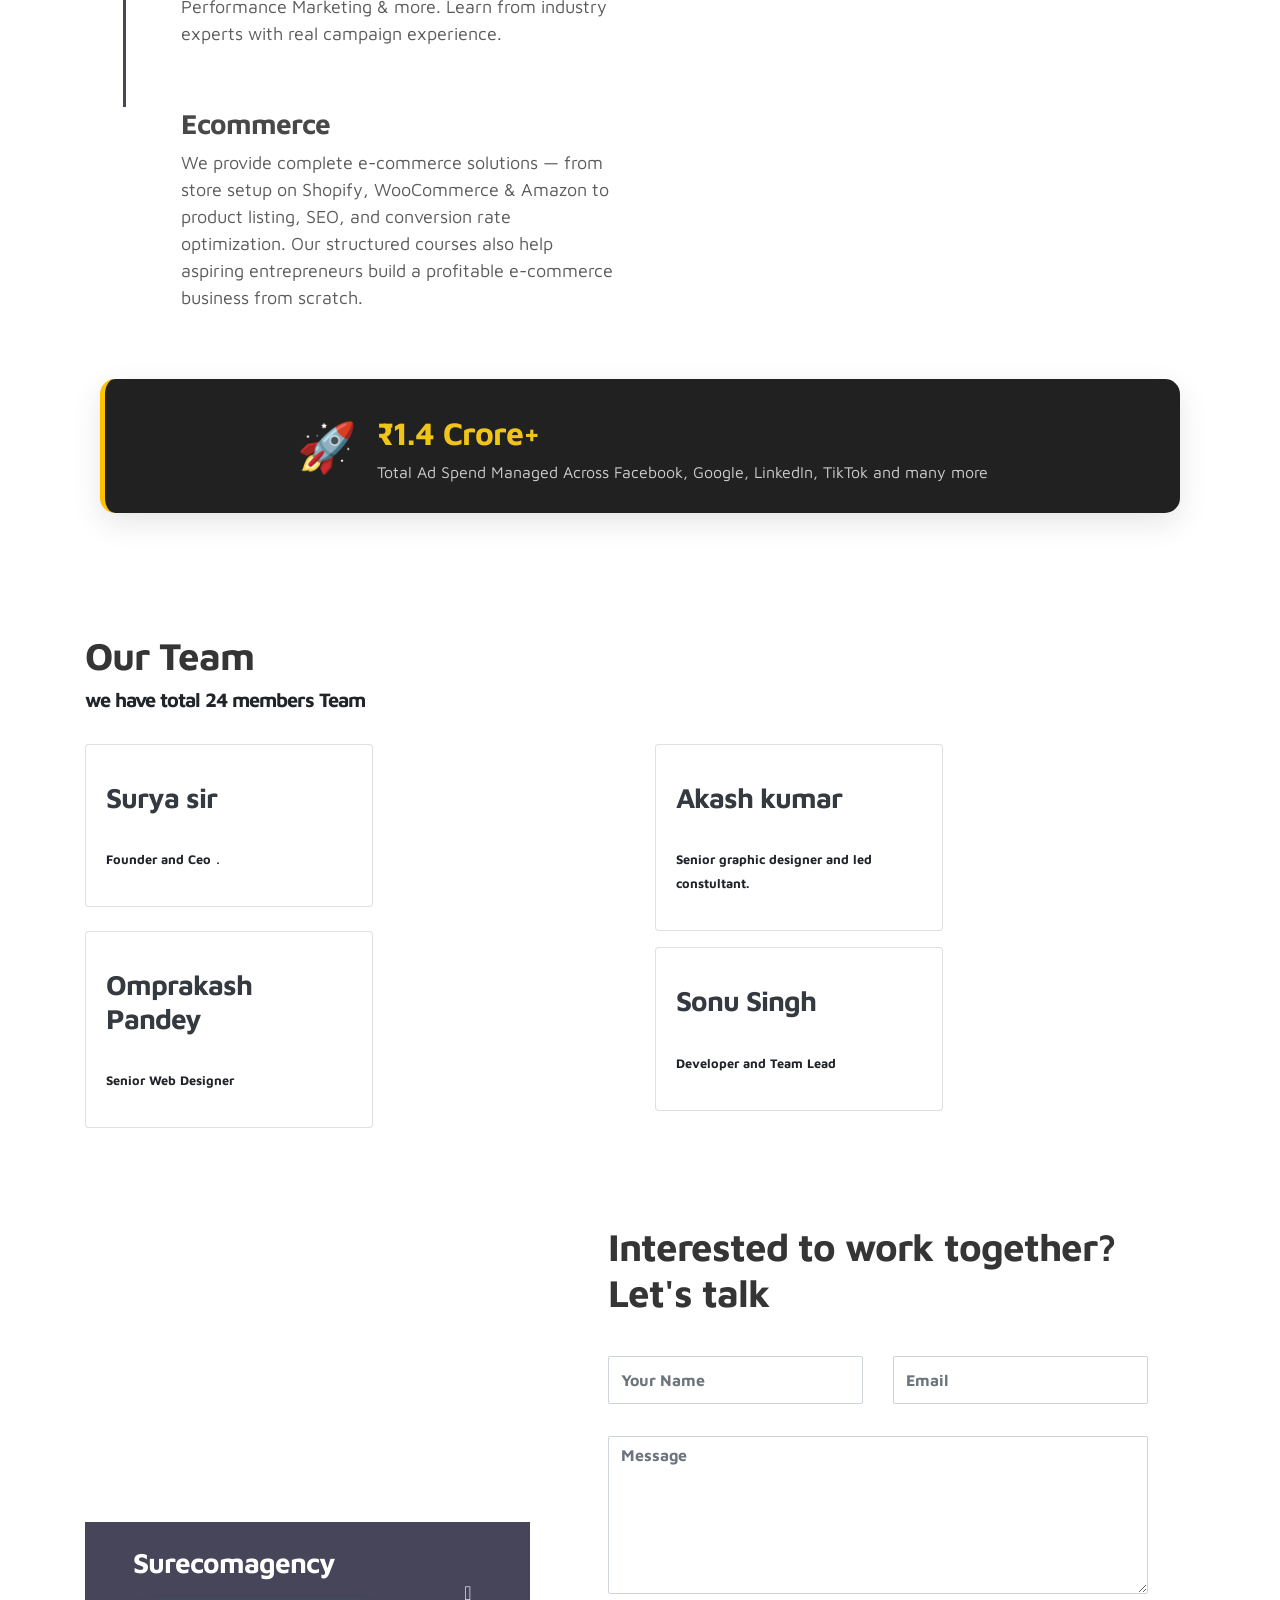
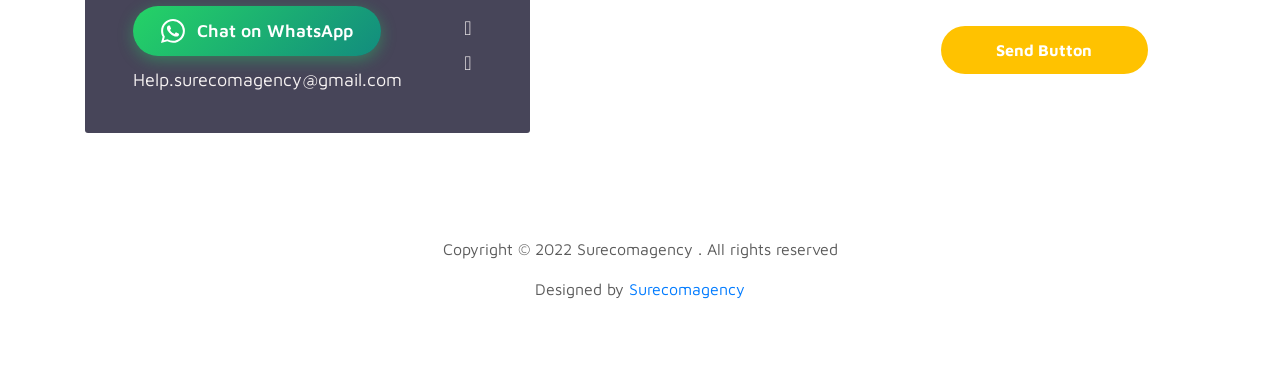
==== commit 0d345aaa: "third commit" ====
--- a/index.html
+++ b/index.html
@@ -1,448 +1,551 @@
 <!doctype html>
 <html lang="en">
-  <head>
-    <meta charset="utf-8">
-    <meta name="viewport" content="width=device-width, initial-scale=1, shrink-to-fit=no">
-    <meta name="description" content="">
-    <meta name="author" content="">
-
-    <title>Surecomagency</title>
-
-    <link rel="stylesheet" href="bootstrap.min.css">
-    <link rel="stylesheet" href="unicons.css">
-    <link rel="stylesheet" href="owl.carousel.min.css">
-    <link rel="stylesheet" href="owl.theme.default.min.css">
-
-    <!-- MAIN STYLE -->
-    <link rel="stylesheet" href="tooplate-style.css">
-    
-<!--
+
+<head>
+  <meta charset="utf-8">
+  <meta name="viewport" content="width=device-width, initial-scale=1, shrink-to-fit=no">
+  <meta name="description" content="">
+  <meta name="author" content="">
+
+  <title>Surecomagency</title>
+
+  <link rel="stylesheet" href="bootstrap.min.css">
+  <link rel="stylesheet" href="unicons.css">
+  <link rel="stylesheet" href="owl.carousel.min.css">
+  <link rel="stylesheet" href="owl.theme.default.min.css">
+
+  <!-- MAIN STYLE -->
+  <link rel="stylesheet" href="tooplate-style.css">
+
+  <!--
 
 Tooplate 2115 Marvel
 
 
 
 -->
-  </head>
-  <body>
-
-    <!-- MENU -->
-    <nav class="navbar navbar-expand-sm navbar-light">
-        <div class="container">
-            <a class="navbar-brand" href="index.html"><img src="ecomagency.png" width="140" height="140" class="d-inline-block align-top" alt=""></a>
-
-            <button class="navbar-toggler" type="button" data-toggle="collapse" data-target="#navbarNav" aria-controls="navbarNav" aria-expanded="false"
-                aria-label="Toggle navigation">
-                <span class="navbar-toggler-icon"></span>
-                <span class="navbar-toggler-icon"></span>
-                <span class="navbar-toggler-icon"></span>
-            </button>
-
-            <div class="collapse navbar-collapse" id="navbarNav">
-                <ul class="navbar-nav mx-auto">
-                    <li class="nav-item">
-                        <a href="#about" class="nav-link"><span data-hover="About">About</span></a>
-                    </li>
-                    <li class="nav-item">
-                        <a href="#services" class="nav-link"><span data-hover="Services">Services</span></a>
-                    </li>
-                    <li class="nav-item">
-                        <a href="#resume" class="nav-link"><span data-hover="Brief About Work">Brief About Work</span></a>
-                    </li>
-                    <li class="nav-item">
-                        <a href="#contact" class="nav-link"><span data-hover="Contact">Contact</span></a>
-                    </li>
-					<li class="nav-item">
-                        <a href="#ourteam" class="nav-link"><span data-hover="Our Team">Our Team</span></a>
-                    </li>
-                </ul>
-
-                <ul class="navbar-nav ml-lg-auto">
-                    <div class="ml-lg-4">
-                      <div class="color-mode d-lg-flex justify-content-center align-items-center">
-                        <i class="color-mode-icon"></i>
-                        Color mode
-                      </div>
-                    </div>
-                </ul>
-            </div>
-        </div>
-    </nav>
-
-    <!-- ABOUT -->
-    <section class="about full-screen d-lg-flex justify-content-center align-items-center" id="about">
-        <div class="container">
-            <div class="row">
-                
-                <div class="col-lg-7 col-md-12 col-12 d-flex align-items-center">
-                    <div class="about-text">
-                        <small class="small-text">Welcome to <span class="mobile-block">our Surecomagency!</span></small>
-                        <h1 class="animated animated-text">
-                            <span class="mr-2">hello i'm Surya singh,our services</span>
-                                <div class="animated-info">
-                                    <span class="animated-item">Facebook Ads</span>
-                                    <span class="animated-item">Google Ads</span>
-                                    <span class="animated-item">LinkedIn Ads</span>
-                                    <span class="animated-item">TikTok Ads</span>
-                                    <span class="animated-item">Performance Mktg</span>
-                                    <span class="animated-item">Social Media Mgmt</span>
-                                    <span class="animated-item">Graphic Design</span>
-                                    <span class="animated-item">AI Automation</span>
-                                    <span class="animated-item">CRM Service</span>
-                                    <span class="animated-item">Drop Shipping</span>
-                                    <span class="animated-item">Web Dev</span>
-									
-                                </div>
-                        </h1>
-
-                        <p>I Am Passionate About Creating Videos & Educational Content For ECommerce Entrepreneurs.
-Surecomagency. started by SURYA SINGH, after working in this industry for 12 years and after generating massive revenues for his clients, he started this marketing agency and the academy, with the vision of helping more people through his work.​He has been sharing knowledge for free on his youtube channel for more than a year now and many people have been benefited from it. In order to amplify the work he is doing, Surecomagency has been created.</p>
-                        
-                        <div class="custom-btn-group mt-4">
-                          <a href="#" class="btn mr-lg-2 custom-btn"><i class='uil uil-file-alt'></i> Social Media</a>
-                          <a href="https://shreegcart.myshopify.com/" class="btn custom-btn custom-btn-bg custom-btn-link" >Our Store</a>
-                        </div>
-                    </div>
+</head>
+
+<body>
+
+  <!-- MENU -->
+  <nav class="navbar navbar-expand-sm navbar-light">
+    <div class="container">
+      <a class="navbar-brand" href="index.html"><img src="ecomagency.png" width="140" height="140"
+          class="d-inline-block align-top" alt=""></a>
+
+      <button class="navbar-toggler" type="button" data-toggle="collapse" data-target="#navbarNav"
+        aria-controls="navbarNav" aria-expanded="false" aria-label="Toggle navigation">
+        <span class="navbar-toggler-icon"></span>
+        <span class="navbar-toggler-icon"></span>
+        <span class="navbar-toggler-icon"></span>
+      </button>
+
+      <div class="collapse navbar-collapse" id="navbarNav">
+        <ul class="navbar-nav mx-auto">
+          <li class="nav-item">
+            <a href="#about" class="nav-link"><span data-hover="About">About</span></a>
+          </li>
+          <li class="nav-item">
+            <a href="#services" class="nav-link"><span data-hover="Services">Services</span></a>
+          </li>
+          <li class="nav-item">
+            <a href="#resume" class="nav-link"><span data-hover="Brief About Work">Brief About Work</span></a>
+          </li>
+          <li class="nav-item">
+            <a href="#contact" class="nav-link"><span data-hover="Contact">Contact</span></a>
+          </li>
+          <li class="nav-item">
+            <a href="#ourteam" class="nav-link"><span data-hover="Our Team">Our Team</span></a>
+          </li>
+        </ul>
+
+        <ul class="navbar-nav ml-lg-auto">
+          <div class="ml-lg-4">
+            <div class="color-mode d-lg-flex justify-content-center align-items-center">
+              <i class="color-mode-icon"></i>
+              Color mode
+            </div>
+          </div>
+        </ul>
+      </div>
+    </div>
+  </nav>
+
+  <!-- ABOUT -->
+  <section class="about full-screen d-lg-flex justify-content-center align-items-center" id="about">
+    <div class="container">
+      <div class="row">
+
+        <div class="col-lg-7 col-md-12 col-12 d-flex align-items-center">
+          <div class="about-text">
+            <small class="small-text">Welcome to <span class="mobile-block">our Surecomagency!</span></small>
+            <h1 class="animated animated-text">
+              <span class="mr-2">hello i'm Surya singh,our services</span>
+              <div class="animated-info">
+                <span class="animated-item">Facebook Ads</span>
+                <span class="animated-item">Google Ads</span>
+                <span class="animated-item">LinkedIn Ads</span>
+                <span class="animated-item">TikTok Ads</span>
+                <span class="animated-item">Performance Mktg</span>
+                <span class="animated-item">Social Media Mgmt</span>
+                <span class="animated-item">Graphic Design</span>
+                <span class="animated-item">AI Automation</span>
+                <span class="animated-item">CRM Service</span>
+                <span class="animated-item">Drop Shipping</span>
+                <span class="animated-item">Web Dev</span>
+
+              </div>
+            </h1>
+
+            <p>I Am Passionate About Creating Videos & Educational Content For ECommerce Entrepreneurs.
+              Surecomagency. started by SURYA SINGH, after working in this industry for 4 years and after generating
+              massive revenues for his clients, he started this marketing agency and the academy, with the vision of
+              helping more people through his work.​He has been sharing knowledge for free on his youtube channel for
+              more than a year now and many people have been benefited from it. In order to amplify the work he is
+              doing, Surecomagency has been created.</p>
+
+            <div class="custom-btn-group mt-4">
+              <a href="#" class="btn mr-lg-2 custom-btn"><i class='uil uil-file-alt'></i> Social Media</a>
+              <a href="https://shreegcart.myshopify.com/" class="btn custom-btn custom-btn-bg custom-btn-link">Our
+                Store</a>
+            </div>
+          </div>
+        </div>
+
+        <div class="col-lg-5 col-md-12 col-12">
+          <div class="about-image svg">
+            <img src="undraw_software_engineer_lvl5.svg" class="img-fluid" alt="svg image">
+          </div>
+        </div>
+
+      </div>
+    </div>
+  </section>
+
+  <!-- PROJECTS -->
+  <section class="project py-5" id="services">
+    <div class="container">
+
+      <div class="row">
+        <div class="col-lg-11 text-center mx-auto col-12">
+
+          <div class="col-lg-8 mx-auto">
+            <h2>Services that we are offers</h2>
+          </div>
+
+          <div class="owl-carousel owl-theme">
+            <div class="item">
+              <div class="project-info">
+                <img src="drops.jpg" class="img-fluid" alt="project image">
+              </div>
+            </div>
+
+            <div class="item">
+              <div class="project-info">
+                <img src="googleadd.png" class="img-fluid" alt="project image">
+              </div>
+            </div>
+            
+             <div class="item">
+              <div class="project-info">
+                <img src="tiktok.png" class="img-fluid" alt="project image">
+              </div>
+            </div>
+            <div class="item">
+              <div class="project-info">
+                <img src="performanc.png" class="img-fluid" alt="project image">
+              </div>
+            </div>
+
+             <div class="item">
+              <div class="project-info">
+                <img src="Linkedin.png" class="img-fluid" alt="project image">
+              </div>
+            </div>
+
+            <div class="item">
+              <div class="project-info">
+                <img src="fbadd.jpg" class="img-fluid" alt="project image">
+              </div>
+            </div>
+
+            <div class="item">
+              <div class="project-info">
+                <img src="webdev2.jpg" class="img-fluid" alt="project image">
+              </div>
+            </div>
+
+            <div class="item">
+              <div class="project-info">
+                <img src="digitalm2.jpg" class="img-fluid" alt="project image">
+              </div>
+            </div>
+
+
+          </div>
+
+        </div>
+      </div>
+    </div>
+  </section>
+
+  <!-- FEATURES -->
+  <section class="resume py-5 d-lg-flex justify-content-center align-items-center" id="resume">
+    <div class="container">
+      <div class="row">
+
+        <div class="col-lg-6 col-12">
+          <h2 class="mb-4">let's understand our services</h2>
+
+          <div class="timeline-wrapper">
+            <div class="timeline-info">
+              <h3><span>What is Dropshipping</span></h3>
+              <p>A business model that you can use to run your store
+                without ever holding any inventory. When you make a sale, your supplier
+                will ship your products from their warehouse, straight to your customer’s
+                doorstep. You’ll never need to worry about storing, packaging, or
+                shipping your products.</p>
+            </div>
+          </div>
+
+          <div class="timeline-wrapper">
+
+            <div class="timeline-info">
+              <h3><span>Website Development</span></h3>
+              <p>We bouild and deploy and providing services of sopify,wordpress and custom-website as per customer's
+                need.</p>
+            </div>
+          </div>
+
+          <div class="timeline-wrapper">
+            <div class="timeline-info">
+              <h3><span>Facebook Ads</span></h3>
+              <p>We run high-converting Facebook Ad campaigns targeting the right audience with precision. From
+                awareness to retargeting, we have managed <strong>1.4 Cr+ ad spend</strong> on Facebook, delivering
+                exceptional ROAS for e-commerce brands and businesses across all niches.</p>
+            </div>
+          </div>
+
+          <div class="timeline-wrapper">
+            <div class="timeline-info">
+              <h3><span>Google Ads</span></h3>
+              <p>Our Google Ads experts craft Search, Display, Shopping & YouTube ad campaigns that drive qualified
+                traffic and maximize conversions. We optimize every rupee of your ad budget for the best possible
+                return, with deep expertise in Google's full suite of advertising tools.</p>
+            </div>
+          </div>
+
+          <div class="timeline-wrapper">
+            <div class="timeline-info">
+              <h3><span>LinkedIn Ads</span></h3>
+              <p>Reach decision-makers, professionals, and B2B buyers with powerful LinkedIn Ad campaigns. We create
+                Sponsored Content, Lead Gen Forms, and InMail campaigns that build brand authority and generate
+                high-quality business leads in your target industry.</p>
+            </div>
+          </div>
+
+          <div class="timeline-wrapper">
+            <div class="timeline-info">
+              <h3><span>TikTok Ads</span></h3>
+              <p>Tap into TikTok's 1 billion+ active users with scroll-stopping video ad campaigns. We produce creative,
+                trend-driven TikTok Ads that drive massive brand awareness, viral reach, and direct product sales —
+                especially for fashion, beauty, and lifestyle brands.</p>
+            </div>
+          </div>
+
+          <div class="timeline-wrapper">
+            <div class="timeline-info">
+              <h3><span>Social Media Ad</span></h3>
+              <p>We provide end-to-end social media advertising services across Facebook, Instagram, YouTube & more. We
+                boost your ad reach with strategic targeting, creative content, and data-driven optimization — all at a
+                competitive service charge with proven results.</p>
+            </div>
+          </div>
+
+
+
+          <div class="timeline-wrapper">
+            <div class="timeline-info">
+              <h3><span>Performance Marketing</span></h3>
+              <p>Our performance marketing team focuses entirely on measurable results — clicks, leads, and sales. We
+                run data-backed paid campaigns across Meta, Google, and programmatic networks, continuously testing and
+                optimizing creatives, audiences, and bids to lower your CAC and maximize LTV.</p>
+            </div>
+          </div>
+
+
+
+          <div class="timeline-wrapper">
+            <div class="timeline-info">
+              <h3><span>Graphic Design</span></h3>
+              <p>From social media creatives and ad banners to brand identity, packaging, and UI mockups — our design
+                team delivers stunning visuals that communicate your brand message effectively. Every design is crafted
+                with purpose, aesthetics, and conversion in mind.</p>
+            </div>
+          </div>
+
+          <div class="timeline-wrapper">
+            <div class="timeline-info">
+              <h3><span>AI Automation</span></h3>
+              <p>We help businesses save time and scale faster by implementing AI-powered automation solutions. From
+                automated lead follow-ups, chatbots, email sequences, and data workflows to AI content generation — we
+                integrate smart tools that work for your business 24/7 without extra manpower.</p>
+            </div>
+          </div>
+
+          <div class="timeline-wrapper">
+            <div class="timeline-info">
+              <h3><span>CRM Service</span></h3>
+              <p>We set up, customize, and manage CRM platforms (like HubSpot, Zoho, GoHighLevel & more) to help you
+                track leads, automate follow-ups, and close more deals. Our CRM solutions bring all your customer data,
+                communication, and sales pipeline into one powerful dashboard.</p>
+            </div>
+          </div>
+
+          <div class="timeline-wrapper">
+            <div class="timeline-info">
+              <h3><span>Digital Marketing Training</span></h3>
+              <p>We provide structured digital marketing training with one-on-one sessions to help people earn money
+                through services like Dropshipping, Social Media Ads, Performance Marketing & more. Learn from industry
+                experts with real campaign experience.</p>
+            </div>
+          </div>
+
+          <div class="timeline-wrapper">
+            <div class="timeline-info">
+              <h3><span>Ecommerce</span></h3>
+              <p>We provide complete e-commerce solutions — from store setup on Shopify, WooCommerce & Amazon to product
+                listing, SEO, and conversion rate optimization. Our structured courses also help aspiring entrepreneurs
+                build a profitable e-commerce business from scratch.</p>
+            </div>
+          </div>
+
+        </div>
+      </div>
+
+      <!-- ACHIEVEMENT BANNER -->
+      <div class="col-12 mt-4">
+        <div class="achievement-banner">
+          <div class="achievement-icon">🚀</div>
+          <div class="achievement-content">
+            <span class="achievement-number">₹1.4 Crore+</span>
+            <span class="achievement-label">Total Ad Spend Managed Across Facebook, Google, LinkedIn, TikTok and many
+              more</span>
+          </div>
+        </div>
+      </div>
+
+    </div>
+    </div>
+    <style>
+      .achievement-banner {
+        background: #212121;
+        padding: 30px;
+        border-radius: 15px;
+        display: flex;
+        align-items: center;
+        justify-content: center;
+        gap: 20px;
+        color: #ffffff;
+        margin-top: 30px;
+        box-shadow: 0 10px 30px rgba(0, 0, 0, 0.1);
+      }
+
+      .achievement-icon {
+        font-size: 3rem;
+      }
+
+      .achievement-content {
+        display: flex;
+        flex-direction: column;
+      }
+
+      .achievement-number {
+        font-size: 2rem;
+        font-weight: 700;
+        color: #f0c419;
+      }
+
+      .achievement-label {
+        font-size: 1rem;
+        opacity: 0.9;
+      }
+
+      @media (max-width: 768px) {
+        .achievement-banner {
+          flex-direction: column;
+          text-align: center;
+        }
+      }
+    </style>
+  </section>
+  <section class="resume py-5 d-lg-flex justify-content-center align-items-center" id="ourteam">
+    <div class="container">
+      <h2 class="mb-4">
+        <h2>Our Team</h2>
+        <h5>we have total 24 members Team</h5></br>
+        <div class="row">
+
+          <div class="col-lg-6 col-12">
+
+            <div class="card" style="width: 18rem;">
+              <div class="card-body">
+                <p class="card-text">
+                <h3 class="text-dark">Surya sir</h3></br><small><b>Founder and Ceo</b></small> .</p>
+              </div>
+            </div>
+          </div>
+          <div class="col-lg-6 col-12">
+
+            <div class="card" style="width: 18rem;">
+              <div class="card-body">
+                <p class="card-text">
+                <h3 class="text-dark">Akash kumar</h3></br><small><b>Senior graphic designer and led
+                    constultant.</b></small></p>
+              </div>
+            </div>
+          </div>
+          <div class="col-lg-6 col-12">
+
+            <div class="card" style="width: 18rem;">
+              <div class="card-body">
+                <p class="card-text">
+                <h3 class="text-dark">Omprakash Pandey</h3></br><small><b> Senior Web Designer</b></small></p>
+              </div>
+            </div>
+          </div>
+
+          <div class="col-lg-6 col-12 mt-3">
+
+            <div class="card" style="width: 18rem;">
+              <div class="card-body">
+                <p class="card-text">
+                <h3 class="text-dark">Sonu Singh</h3></br><small><b>Developer and Team Lead</b></small></p>
+              </div>
+            </div>
+          </div>
+        </div>
+    </div>
+  </section>
+
+
+  <!-- CONTACT -->
+  <section class="contact py-5" id="contact">
+    <div class="container">
+      <div class="row">
+
+        <div class="col-lg-5 mr-lg-5 col-12">
+          <div class="google-map w-100">
+            <iframe
+              src="https://www.google.com/maps/embed?pb=!1m14!1m8!1m3!1d13630.192894484859!2d75.5958399!3d31.3438476!3m2!1i1024!2i768!4f13.1!3m3!1m2!1s0x391a5a6d66587671%3A0x60a1690260476260!2z4KSG4KSV4KS-4KS2IOCkleClieCksuCli-CkqOClgA!5e0!3m2!1shi!2sin!4v1683691440523!5m2!1shi!2sin"
+              height="300" frameborder="0" style="border:0" allowfullscreen></iframe>
+          </div>
+
+          <div class="contact-info d-flex justify-content-between align-items-center py-4 px-lg-5">
+            <div class="contact-info-item">
+              <h3 class="mb-3 text-white">Surecomagency</h3>
+              <style>
+                .cool-whatsapp-btn {
+                  display: inline-flex;
+                  align-items: center;
+                  background: linear-gradient(135deg, #25D366, #128C7E);
+                  color: white !important;
+                  padding: 12px 28px;
+                  border-radius: 50px;
+                  text-decoration: none !important;
+                  font-weight: 600;
+                  font-size: 1.1rem;
+                  box-shadow: 0 4px 15px rgba(37, 211, 102, 0.4);
+                  transition: all 0.3s ease;
+                  margin-top: 10px;
+                  margin-bottom: 10px;
+                }
+
+                .cool-whatsapp-btn:hover {
+                  transform: translateY(-3px);
+                  box-shadow: 0 6px 20px rgba(37, 211, 102, 0.6);
+                  color: white !important;
+                }
+              </style>
+              <div>
+                <a href="https://wa.me/919279253877?text=Hi%20Surecomagency!%20I%20am%20interested%20in%20your%20services%20and%20would%20like%20to%20know%20more."
+                  target="_blank" rel="noopener noreferrer" class="cool-whatsapp-btn">
+                  <svg xmlns="http://www.w3.org/2000/svg" width="24" height="24" fill="currentColor" viewBox="0 0 16 16"
+                    style="margin-right: 12px;">
+                    <path
+                      d="M13.601 2.326A7.854 7.854 0 0 0 7.994 0C3.627 0 .068 3.558.064 7.926c0 1.399.366 2.76 1.057 3.965L0 16l4.204-1.102a7.933 7.933 0 0 0 3.79.965h.004c4.368 0 7.926-3.558 7.93-7.93A7.898 7.898 0 0 0 13.6 2.326zM7.994 14.521a6.573 6.573 0 0 1-3.356-.92l-.24-.144-2.494.654.666-2.433-.156-.251a6.56 6.56 0 0 1-1.007-3.505c0-3.626 2.957-6.584 6.591-6.584a6.56 6.56 0 0 1 4.66 1.931 6.557 6.557 0 0 1 1.928 4.66c-.004 3.639-2.961 6.592-6.592 6.592zm3.615-4.934c-.197-.099-1.17-.578-1.353-.646-.182-.065-.315-.099-.445.099-.133.197-.513.646-.627.775-.114.133-.232.148-.43.05-.197-.1-.836-.308-1.592-.985-.59-.525-.985-1.175-1.103-1.372-.114-.198-.011-.304.088-.403.087-.088.197-.232.296-.346.1-.114.133-.198.198-.33.065-.134.034-.248-.015-.347-.05-.099-.445-1.076-.612-1.47-.16-.389-.323-.335-.445-.34-.114-.007-.247-.007-.38-.007a.729.729 0 0 0-.529.247c-.182.198-.691.677-.691 1.654 0 .977.71 1.916.81 2.049.098.133 1.394 2.132 3.383 2.992.47.205.84.326 1.129.418.475.152.904.129 1.246.08.38-.058 1.171-.48 1.338-.943.164-.464.164-.86.114-.943-.049-.084-.182-.133-.38-.232z" />
+                  </svg>
+                  Chat on WhatsApp
+                </a>
+              </div>
+              <p><a href="mailto:Help.Surecomagency@gmail.com">Help.surecomagency@gmail.com</a></p>
+            </div>
+
+            <ul class="social-links">
+              <li><a href="#" class="uil uil-dribbble" data-toggle="tooltip" data-placement="left" title="Dribbble"></a>
+              </li>
+              <li><a href="#" class="uil uil-instagram" data-toggle="tooltip" data-placement="left"
+                  title="Instagram"></a></li>
+              <li><a href="#" class="uil uil-youtube" data-toggle="tooltip" data-placement="left" title="Youtube"></a>
+              </li>
+            </ul>
+          </div>
+        </div>
+
+        <div class="col-lg-6 col-12">
+          <div class="contact-form">
+            <h2 class="mb-4">Interested to work together? Let's talk</h2>
+
+            <form action="" method="get">
+              <div class="row">
+                <div class="col-lg-6 col-12">
+                  <input type="text" class="form-control" name="name" placeholder="Your Name" id="name">
                 </div>
 
-                <div class="col-lg-5 col-md-12 col-12">
-                    <div class="about-image svg">
-                        <img src="undraw_software_engineer_lvl5.svg" class="img-fluid" alt="svg image">
-                    </div>
+                <div class="col-lg-6 col-12">
+                  <input type="email" class="form-control" name="email" placeholder="Email" id="email">
                 </div>
 
-            </div>
-        </div>
-    </section>
-
-    <!-- PROJECTS -->
-    <section class="project py-5" id="services">
-        <div class="container">
-                
-                <div class="row">
-                  <div class="col-lg-11 text-center mx-auto col-12">
-
-                      <div class="col-lg-8 mx-auto">
-                        <h2>Services that we are offers</h2>
-                      </div>
-
-                      <div class="owl-carousel owl-theme">
-                        <div class="item">
-                          <div class="project-info">
-                            <img src="drops.jpg" class="img-fluid" alt="project image">
-                          </div>
-                        </div>
-
-                        <div class="item">
-                          <div class="project-info">
-                            <img src="fbadd.jpg" class="img-fluid" alt="project image">
-                          </div>
-                        </div>
-
-                        <div class="item">
-                          <div class="project-info">
-                            <img src="webdev2.jpg" class="img-fluid" alt="project image">
-                          </div>
-                        </div>
-
-                        <div class="item">
-                          <div class="project-info">
-                            <img src="digitalm2.jpg" class="img-fluid" alt="project image">
-                          </div>
-                        </div>
-
-                       
-                      </div>
-
-                  </div>
+                <div class="col-12">
+                  <textarea name="message" rows="6" class="form-control" id="message" placeholder="Message"></textarea>
                 </div>
-        </div>
-    </section>
-
-    <!-- FEATURES -->
-    <section class="resume py-5 d-lg-flex justify-content-center align-items-center" id="resume">
-        <div class="container">
-            <div class="row">
-
-                <div class="col-lg-6 col-12">
-                  <h2 class="mb-4">let's understand our services</h2>
-
-                             <div class="timeline-wrapper">
-                             <div class="timeline-info">
-                                  <h3><span>What is Dropshipping</span></h3>
-                                  <p>A business model that you can use to run your store
-without ever holding any inventory. When you make a sale, your supplier
-will ship your products from their warehouse, straight to your customer’s
-doorstep. You’ll never need to worry about storing, packaging, or
-shipping your products.</p>
-                             </div>
-                        </div>
-
-                        <div class="timeline-wrapper">
-                            
-                            <div class="timeline-info">
-                                <h3><span>Website Development</span></h3>
-                                <p>We bouild and deploy and providing services of sopify,wordpress and custom-website as per customer's need.</p>
-                            </div>
-                        </div>
-
-                         <div class="timeline-wrapper">
-                            <div class="timeline-info">
-                                <h3><span>Facebook Ads</span></h3>
-                                <p>We run high-converting Facebook Ad campaigns targeting the right audience with precision. From awareness to retargeting, we have managed <strong>1.4 Cr+ ad spend</strong> on Facebook, delivering exceptional ROAS for e-commerce brands and businesses across all niches.</p>
-                            </div>
-                        </div>
-
-                        <div class="timeline-wrapper">
-                            <div class="timeline-info">
-                                <h3><span>Google Ads</span></h3>
-                                <p>Our Google Ads experts craft Search, Display, Shopping & YouTube ad campaigns that drive qualified traffic and maximize conversions. We optimize every rupee of your ad budget for the best possible return, with deep expertise in Google's full suite of advertising tools.</p>
-                            </div>
-                        </div>
-
-                        <div class="timeline-wrapper">
-                            <div class="timeline-info">
-                                <h3><span>LinkedIn Ads</span></h3>
-                                <p>Reach decision-makers, professionals, and B2B buyers with powerful LinkedIn Ad campaigns. We create Sponsored Content, Lead Gen Forms, and InMail campaigns that build brand authority and generate high-quality business leads in your target industry.</p>
-                            </div>
-                        </div>
-
-                        <div class="timeline-wrapper">
-                            <div class="timeline-info">
-                                <h3><span>TikTok Ads</span></h3>
-                                <p>Tap into TikTok's 1 billion+ active users with scroll-stopping video ad campaigns. We produce creative, trend-driven TikTok Ads that drive massive brand awareness, viral reach, and direct product sales — especially for fashion, beauty, and lifestyle brands.</p>
-                            </div>
-                        </div>
-
-						 <div class="timeline-wrapper">
-                            <div class="timeline-info">
-                                <h3><span>Social Media Ad</span></h3>
-                                <p>We provide end-to-end social media advertising services across Facebook, Instagram, YouTube & more. We boost your ad reach with strategic targeting, creative content, and data-driven optimization — all at a competitive service charge with proven results.</p>
-                            </div>
-                        </div>
-
-						 <div class="timeline-wrapper">
-                            <div class="timeline-info">
-                                <h3><span>Youtube Monetization</span></h3>
-                                <p>We help creators and brands monetize their YouTube channels by growing subscribers, watch hours, and ad revenue. Our team guides you through the entire monetization process — from channel setup to achieving the 1000 subscribers and 4000 watch hours milestone.</p>
-                            </div>
-                        </div>
-
-                        <div class="timeline-wrapper">
-                            <div class="timeline-info">
-                                <h3><span>Performance Marketing</span></h3>
-                                <p>Our performance marketing team focuses entirely on measurable results — clicks, leads, and sales. We run data-backed paid campaigns across Meta, Google, and programmatic networks, continuously testing and optimizing creatives, audiences, and bids to lower your CAC and maximize LTV.</p>
-                            </div>
-                        </div>
-
-                        <div class="timeline-wrapper">
-                            <div class="timeline-info">
-                                <h3><span>Social Media Management</span></h3>
-                                <p>We manage your brand's complete social media presence — from content creation, scheduling, and community management to analytics and growth strategy. We build engaged audiences on Instagram, Facebook, LinkedIn & TikTok so your brand stays top-of-mind 24/7.</p>
-                            </div>
-                        </div>
-
-                        <div class="timeline-wrapper">
-                            <div class="timeline-info">
-                                <h3><span>Graphic Design</span></h3>
-                                <p>From social media creatives and ad banners to brand identity, packaging, and UI mockups — our design team delivers stunning visuals that communicate your brand message effectively. Every design is crafted with purpose, aesthetics, and conversion in mind.</p>
-                            </div>
-                        </div>
-
-                        <div class="timeline-wrapper">
-                            <div class="timeline-info">
-                                <h3><span>AI Automation</span></h3>
-                                <p>We help businesses save time and scale faster by implementing AI-powered automation solutions. From automated lead follow-ups, chatbots, email sequences, and data workflows to AI content generation — we integrate smart tools that work for your business 24/7 without extra manpower.</p>
-                            </div>
-                        </div>
-
-                        <div class="timeline-wrapper">
-                            <div class="timeline-info">
-                                <h3><span>CRM Service</span></h3>
-                                <p>We set up, customize, and manage CRM platforms (like HubSpot, Zoho, GoHighLevel & more) to help you track leads, automate follow-ups, and close more deals. Our CRM solutions bring all your customer data, communication, and sales pipeline into one powerful dashboard.</p>
-                            </div>
-                        </div>
-
-						<div class="timeline-wrapper">
-                            <div class="timeline-info">
-                                <h3><span>Digital Marketing Training</span></h3>
-                                <p>We provide structured digital marketing training with one-on-one sessions to help people earn money through services like Dropshipping, Social Media Ads, Performance Marketing & more. Learn from industry experts with real campaign experience.</p>
-                            </div>
-                        </div>
-
-						<div class="timeline-wrapper">
-                            <div class="timeline-info">
-                                <h3><span>Ecommerce</span></h3>
-                                <p>We provide complete e-commerce solutions — from store setup on Shopify, WooCommerce & Amazon to product listing, SEO, and conversion rate optimization. Our structured courses also help aspiring entrepreneurs build a profitable e-commerce business from scratch.</p>
-                            </div>
-                        </div>
-
-                        <!-- AD SPEND BADGE -->
-                        <div class="ad-spend-badge">
-                          <span class="badge-icon">🚀</span>
-                          <strong>1.4 Crore+</strong> Ad Spend Managed Across All Platforms
-                        </div>
-
-                    </div>
+
+                <div class="ml-lg-auto col-lg-5 col-12">
+                  <input type="submit" class="form-control submit-btn" value="Send Button">
                 </div>
-
-                
-            </div>
-        </div>
-    </section>
-	<section class="resume py-5 d-lg-flex justify-content-center align-items-center" id="ourteam">
-        <div class="container">
-		<h2 class="mb-4"><h2>Our Team</h2>
-		<h5>we have total 24 members Team</h5></br>
-            <div class="row">
-
-                <div class="col-lg-6 col-12">
-				
-				<div class="card" style="width: 18rem;">
-  <div class="card-body">
-    <p class="card-text"><h3 class="text-dark">Surya sir</h3></br><small><b>Founder and Ceo</b></small> .</p>
-  </div>
-</div>
-</div>
-<div class="col-lg-6 col-12">
-				
-				<div class="card" style="width: 18rem;">
-  <div class="card-body">
-    <p class="card-text"><h3 class="text-dark">Akash kumar</h3></br><small><b>Senior graphic designer and led constultant.</b></small></p>
-  </div>
-</div>
-</div>
-<div class="col-lg-6 col-12">
-				
-				<div class="card" style="width: 18rem;">
-  <div class="card-body">
-    <p class="card-text"><h3 class="text-dark">Omprakash Pandey</h3></br><small><b> Senior Web Designer</b></small></p>
-  </div>
-</div>
-</div>
-
-<div class="col-lg-6 col-12 mt-3">
-				
-				<div class="card" style="width: 18rem;">
-  <div class="card-body">
-    <p class="card-text"><h3 class="text-dark">Sonu Singh</h3></br><small><b>Developer and Team Lead</b></small></p>
-  </div>
-</div>
-</div>
-</div>
-</div>
-</section>
-
-
-    <!-- CONTACT -->
-    <section class="contact py-5" id="contact">
-      <div class="container">
-        <div class="row">
-          
-          <div class="col-lg-5 mr-lg-5 col-12">
-            <div class="google-map w-100">
-              <iframe src="https://www.google.com/maps/embed?pb=!1m14!1m8!1m3!1d13630.192894484859!2d75.5958399!3d31.3438476!3m2!1i1024!2i768!4f13.1!3m3!1m2!1s0x391a5a6d66587671%3A0x60a1690260476260!2z4KSG4KSV4KS-4KS2IOCkleClieCksuCli-CkqOClgA!5e0!3m2!1shi!2sin!4v1683691440523!5m2!1shi!2sin"  height="300" frameborder="0" style="border:0" allowfullscreen></iframe>
-            </div>
-
-            <div class="contact-info d-flex justify-content-between align-items-center py-4 px-lg-5">
-                <div class="contact-info-item">
-                  <h3 class="mb-3 text-white">Surecomagency</h3>
-                  <style>
-                    .cool-whatsapp-btn {
-                      display: inline-flex; align-items: center; 
-                      background: linear-gradient(135deg, #25D366, #128C7E); 
-                      color: white !important; 
-                      padding: 12px 28px; 
-                      border-radius: 50px; 
-                      text-decoration: none !important; 
-                      font-weight: 600; 
-                      font-size: 1.1rem; 
-                      box-shadow: 0 4px 15px rgba(37, 211, 102, 0.4); 
-                      transition: all 0.3s ease;
-                      margin-top: 10px;
-                      margin-bottom: 10px;
-                    }
-                    .cool-whatsapp-btn:hover {
-                      transform: translateY(-3px);
-                      box-shadow: 0 6px 20px rgba(37, 211, 102, 0.6);
-                      color: white !important;
-                    }
-                  </style>
-                  <div>
-                    <a href="https://wa.me/919279253877?text=Hi%20Surecomagency!%20I%20am%20interested%20in%20your%20services%20and%20would%20like%20to%20know%20more." 
-                       target="_blank" 
-                       rel="noopener noreferrer" 
-                       class="cool-whatsapp-btn">
-                      <svg xmlns="http://www.w3.org/2000/svg" width="24" height="24" fill="currentColor" viewBox="0 0 16 16" style="margin-right: 12px;">
-                        <path d="M13.601 2.326A7.854 7.854 0 0 0 7.994 0C3.627 0 .068 3.558.064 7.926c0 1.399.366 2.76 1.057 3.965L0 16l4.204-1.102a7.933 7.933 0 0 0 3.79.965h.004c4.368 0 7.926-3.558 7.93-7.93A7.898 7.898 0 0 0 13.6 2.326zM7.994 14.521a6.573 6.573 0 0 1-3.356-.92l-.24-.144-2.494.654.666-2.433-.156-.251a6.56 6.56 0 0 1-1.007-3.505c0-3.626 2.957-6.584 6.591-6.584a6.56 6.56 0 0 1 4.66 1.931 6.557 6.557 0 0 1 1.928 4.66c-.004 3.639-2.961 6.592-6.592 6.592zm3.615-4.934c-.197-.099-1.17-.578-1.353-.646-.182-.065-.315-.099-.445.099-.133.197-.513.646-.627.775-.114.133-.232.148-.43.05-.197-.1-.836-.308-1.592-.985-.59-.525-.985-1.175-1.103-1.372-.114-.198-.011-.304.088-.403.087-.088.197-.232.296-.346.1-.114.133-.198.198-.33.065-.134.034-.248-.015-.347-.05-.099-.445-1.076-.612-1.47-.16-.389-.323-.335-.445-.34-.114-.007-.247-.007-.38-.007a.729.729 0 0 0-.529.247c-.182.198-.691.677-.691 1.654 0 .977.71 1.916.81 2.049.098.133 1.394 2.132 3.383 2.992.47.205.84.326 1.129.418.475.152.904.129 1.246.08.38-.058 1.171-.48 1.338-.943.164-.464.164-.86.114-.943-.049-.084-.182-.133-.38-.232z"/>
-                      </svg>
-                      Chat on WhatsApp
-                    </a>
-                  </div>
-                  <p><a href="mailto:Help.Surecomagency@gmail.com">Help.surecomagency@gmail.com</a></p>
-                </div>
-
-                <ul class="social-links">
-                     <li><a href="#" class="uil uil-dribbble" data-toggle="tooltip" data-placement="left" title="Dribbble"></a></li>
-                     <li><a href="#" class="uil uil-instagram" data-toggle="tooltip" data-placement="left" title="Instagram"></a></li>
-                     <li><a href="#" class="uil uil-youtube" data-toggle="tooltip" data-placement="left" title="Youtube"></a></li>
-                </ul>
-            </div>
-          </div>
-
-          <div class="col-lg-6 col-12">
-            <div class="contact-form">
-              <h2 class="mb-4">Interested to work together? Let's talk</h2>
-
-              <form action="" method="get">
-                <div class="row">
-                  <div class="col-lg-6 col-12">
-                    <input type="text" class="form-control" name="name" placeholder="Your Name" id="name">
-                  </div>
-
-                  <div class="col-lg-6 col-12">
-                    <input type="email" class="form-control" name="email" placeholder="Email" id="email">
-                  </div>
-
-                  <div class="col-12">
-                    <textarea name="message" rows="6" class="form-control" id="message" placeholder="Message"></textarea>
-                  </div>
-
-                  <div class="ml-lg-auto col-lg-5 col-12">
-                    <input type="submit" class="form-control submit-btn" value="Send Button">
-                  </div>
-                </div>
-              </form>
-            </div>
-          </div>
-
-        </div>
-      </div>
-    </section>
-
-    <!-- FOOTER -->
-     <footer class="footer py-5">
-          <div class="container">
-               <div class="row">
-
-                    <div class="col-lg-12 col-12">                                
-                        <p class="copyright-text text-center">Copyright &copy; 2022 Surecomagency . All rights reserved</p>
-                        <p class="copyright-text text-center">Designed by <a rel="nofollow" href="#">Surecomagency</a></p>
-                    </div>
-                    
-               </div>
-          </div>
-     </footer>
-
-    <script src="jquery-3.3.1.min.js"></script>
-    <script src="popper.min.js"></script>
-    <script src="bootstrap.min.js"></script>
-    <script src="Headroom.js"></script>
-    <script src="jQuery.headroom.js"></script>
-    <script src="owl.carousel.min.js"></script>
-    <script src="smoothscroll.js"></script>
-    <script src="custom.js"></script>
-
-  </body>
-</html>
-
+              </div>
+            </form>
+          </div>
+        </div>
+
+      </div>
+    </div>
+  </section>
+
+  <!-- FOOTER -->
+  <footer class="footer py-5">
+    <div class="container">
+      <div class="row">
+
+        <div class="col-lg-12 col-12">
+          <p class="copyright-text text-center">Copyright &copy; 2022 Surecomagency . All rights reserved</p>
+          <p class="copyright-text text-center">Designed by <a rel="nofollow" href="#">Surecomagency</a></p>
+        </div>
+
+      </div>
+    </div>
+  </footer>
+
+  <script src="jquery-3.3.1.min.js"></script>
+  <script src="popper.min.js"></script>
+  <script src="bootstrap.min.js"></script>
+  <script src="Headroom.js"></script>
+  <script src="jQuery.headroom.js"></script>
+  <script src="owl.carousel.min.js"></script>
+  <script src="smoothscroll.js"></script>
+  <script src="custom.js"></script>
+
+</body>
+
+</html>
--- a/tooplate-style.css
+++ b/tooplate-style.css
@@ -354,6 +354,39 @@
 .owl-carousel .owl-nav span {
   display: none;
 }
+.owl-carousel .owl-nav button.owl-prev,
+.owl-carousel .owl-nav button.owl-next {
+  position: absolute;
+  top: 50%;
+  transform: translateY(-50%);
+  width: 60px;
+  height: 60px;
+  border-radius: 50%;
+  background: linear-gradient(135deg, rgba(0, 0, 0, 0.5) 0%, rgba(0, 0, 0, 0.35) 100%);
+  border: 2px solid rgba(255, 194, 0, 0.3);
+  box-shadow: 0 10px 30px rgba(0, 0, 0, 0.2), inset 0 1px 0 rgba(255, 255, 255, 0.15);
+  display: flex;
+  align-items: center;
+  justify-content: center;
+  color: #ffc200;
+  transition: all 0.4s cubic-bezier(0.23, 1, 0.320, 1);
+  z-index: 10;
+  backdrop-filter: blur(10px);
+}
+.owl-carousel .owl-nav button.owl-prev {
+  left: 15px;
+}
+.owl-carousel .owl-nav button.owl-next {
+  right: 15px;
+}
+.owl-carousel .owl-nav button.owl-prev:hover,
+.owl-carousel .owl-nav button.owl-next:hover {
+  transform: translateY(-50%) scale(1.12);
+  background: linear-gradient(135deg, #ffc200 0%, #ffda5a 100%);
+  color: #212121;
+  border-color: rgba(255, 194, 0, 0.8);
+  box-shadow: 0 15px 40px rgba(255, 194, 0, 0.3), inset 0 1px 0 rgba(255, 255, 255, 0.3);
+}
 .owl-carousel .owl-nav .owl-prev:before,
 .owl-carousel .owl-nav .owl-next:before {
   background: none;
@@ -363,16 +396,16 @@
   top: 50%;
   transform: translate(0, -50%);
   font-family: 'unicons';
-  font-size: 100px;
+  font-size: 34px;
   line-height: normal;
 }
 .owl-carousel .owl-nav .owl-prev:before {
   content: '\e833';
-  left: -45px;
+  left: 0;
 }
 .owl-carousel .owl-nav .owl-next:before {
   content: '\e836';
-  right: -45px;
+  right: 0;
 }
 
 .owl-theme .owl-nav [class*=owl-] {
@@ -383,17 +416,148 @@
   font-size: inherit;
 }
 .owl-theme .owl-nav [class*=owl-]:hover {
-  color: #ffc200;
+  color: inherit;
 }
 .owl-theme .owl-dots .owl-dot {
   outline: none;
+  margin: 0 6px;
 }
 .owl-theme .owl-dots .owl-dot span {
-  width: 8px;
-  height: 8px;
-}
-.owl-theme .owl-dots .owl-dot.active span, .owl-theme .owl-dots .owl-dot:hover span {
-  background: #5b5b5b;
+  width: 12px;
+  height: 12px;
+  border-radius: 50%;
+  background: rgba(0, 0, 0, 0.25);
+  border: 2px solid rgba(255, 194, 0, 0.4);
+  transition: all 0.3s cubic-bezier(0.23, 1, 0.320, 1);
+  cursor: pointer;
+}
+.owl-theme .owl-dots .owl-dot:hover span {
+  background: rgba(255, 194, 0, 0.6);
+  transform: scale(1.15);
+  box-shadow: 0 0 15px rgba(255, 194, 0, 0.3);
+}
+.owl-theme .owl-dots .owl-dot.active span {
+  background: #ffc200;
+  box-shadow: 0 0 0 3px rgba(255, 198, 0, 0.3), 0 0 20px rgba(255, 194, 0, 0.4);
+  transform: scale(1.2);
+  border-color: rgba(255, 194, 0, 0.8);
+}
+
+@keyframes slideInUp {
+  from {
+    opacity: 0;
+    transform: translateY(30px);
+  }
+  to {
+    opacity: 1;
+    transform: translateY(0);
+  }
+}
+
+@keyframes shimmer {
+  0% {
+    background-position: -1000px 0;
+  }
+  100% {
+    background-position: 1000px 0;
+  }
+}
+
+.project {
+  background: linear-gradient(135deg, #f5f7fa 0%, #ffffff 50%, #f0f4f8 100%);
+  position: relative;
+  overflow: hidden;
+}
+
+.project:before {
+  content: "";
+  position: absolute;
+  top: -50%;
+  right: -50%;
+  width: 500px;
+  height: 500px;
+  background: radial-gradient(circle, rgba(255, 194, 0, 0.08) 0%, transparent 70%);
+  border-radius: 50%;
+}
+
+.project h2 {
+  position: relative;
+  padding-bottom: 20px;
+  margin-bottom: 40px;
+  font-weight: 800;
+  letter-spacing: -0.5px;
+}
+
+.project h2:after {
+  content: "";
+  position: absolute;
+  bottom: 0;
+  left: 50%;
+  transform: translateX(-50%);
+  width: 80px;
+  height: 5px;
+  background: linear-gradient(90deg, #ffc200 0%, #ffda5a 50%, #ffc200 100%);
+  border-radius: 3px;
+  box-shadow: 0 0 20px rgba(255, 194, 0, 0.4);
+}
+
+.project .owl-carousel .owl-stage-outer {
+  padding-bottom: 40px;
+}
+
+.project .owl-item {
+  padding: 0 14px;
+  animation: slideInUp 0.6s ease-out;
+}
+
+.project-info {
+  overflow: hidden;
+  border-radius: 20px;
+  box-shadow: 0 10px 30px rgba(0, 0, 0, 0.1), inset 0 1px 0 rgba(255, 255, 255, 0.6);
+  transition: all 0.5s cubic-bezier(0.23, 1, 0.320, 1);
+  background: #ffffff;
+  position: relative;
+  cursor: pointer;
+  border: 1px solid rgba(255, 194, 0, 0.1);
+}
+
+.project-info:hover {
+  transform: translateY(-15px) scale(1.02);
+  box-shadow: 0 20px 50px rgba(255, 194, 0, 0.2), 0 0 30px rgba(255, 194, 0, 0.1);
+  border-color: rgba(255, 194, 0, 0.3);
+}
+
+.project-info:before {
+  content: "";
+  position: absolute;
+  top: 0;
+  left: 0;
+  right: 0;
+  bottom: 0;
+  background: linear-gradient(135deg, rgba(255, 194, 0, 0.15) 0%, transparent 100%);
+  opacity: 0;
+  transition: opacity 0.4s ease;
+  z-index: 2;
+}
+
+.project-info:hover:before {
+  opacity: 1;
+  background: linear-gradient(135deg, rgba(255, 194, 0, 0.0) 0%, rgba(0, 0, 0, 0.2) 100%);
+}
+
+.project-info img {
+  width: 100%;
+  display: block;
+  object-fit: contain;
+  transition: transform 0.6s cubic-bezier(0.34, 1.56, 0.64, 1);
+  position: relative;
+  z-index: 1;
+  padding: 15px;
+  background: #ffffff;
+}
+
+.project-info:hover img {
+  transform: scale(1.08);
 }
 
 .google-map iframe {
@@ -562,31 +726,47 @@
   }
 }
 
-/* ── AD SPEND BADGE ─────────────────────────────────────── */
-.ad-spend-badge {
-  display: inline-flex;
+/* ── ACHIEVEMENT BANNER ─────────────────────────────────── */
+.achievement-banner {
+  background: linear-gradient(135deg, #212121 0%, #474559 100%);
+  padding: 28px 40px;
+  border-radius: 16px;
+  display: flex;
   align-items: center;
-  gap: 10px;
-  background: linear-gradient(135deg, #ffc200, #ff8c00);
-  color: #1a1a1a;
-  font-size: 15px;
-  font-weight: 700;
-  padding: 12px 24px;
-  border-radius: 50px;
-  margin-bottom: 28px;
-  box-shadow: 0 4px 18px rgba(255, 194, 0, 0.45);
-  letter-spacing: 0.3px;
-  animation: badgePulse 3s ease-in-out infinite;
-}
-.ad-spend-badge .badge-icon {
-  font-size: 20px;
-}
-
-@keyframes badgePulse {
-  0%, 100% { box-shadow: 0 4px 18px rgba(255, 194, 0, 0.45); }
-  50%       { box-shadow: 0 4px 32px rgba(255, 140, 0, 0.75); }
-}
-
-.dark-mode .ad-spend-badge {
-  color: #1a1a1a;
-}
+  justify-content: center;
+  gap: 22px;
+  margin-top: 30px;
+  box-shadow: 0 8px 28px rgba(0, 0, 0, 0.15);
+  border-left: 5px solid #ffc200;
+}
+.achievement-icon {
+  font-size: 2.8rem;
+  flex-shrink: 0;
+}
+.achievement-content {
+  display: flex;
+  flex-direction: column;
+  gap: 4px;
+}
+.achievement-number {
+  font-size: 2rem;
+  font-weight: 800;
+  color: #ffc200;
+  letter-spacing: -0.5px;
+}
+.achievement-label {
+  font-size: 1rem;
+  color: #e0e0e0;
+  font-weight: 400;
+  line-height: 1.4;
+}
+@media (max-width: 768px) {
+  .achievement-banner {
+    flex-direction: column;
+    text-align: center;
+    padding: 22px 20px;
+    border-left: none;
+    border-top: 4px solid #ffc200;
+  }
+  .achievement-number { font-size: 1.6rem; }
+}
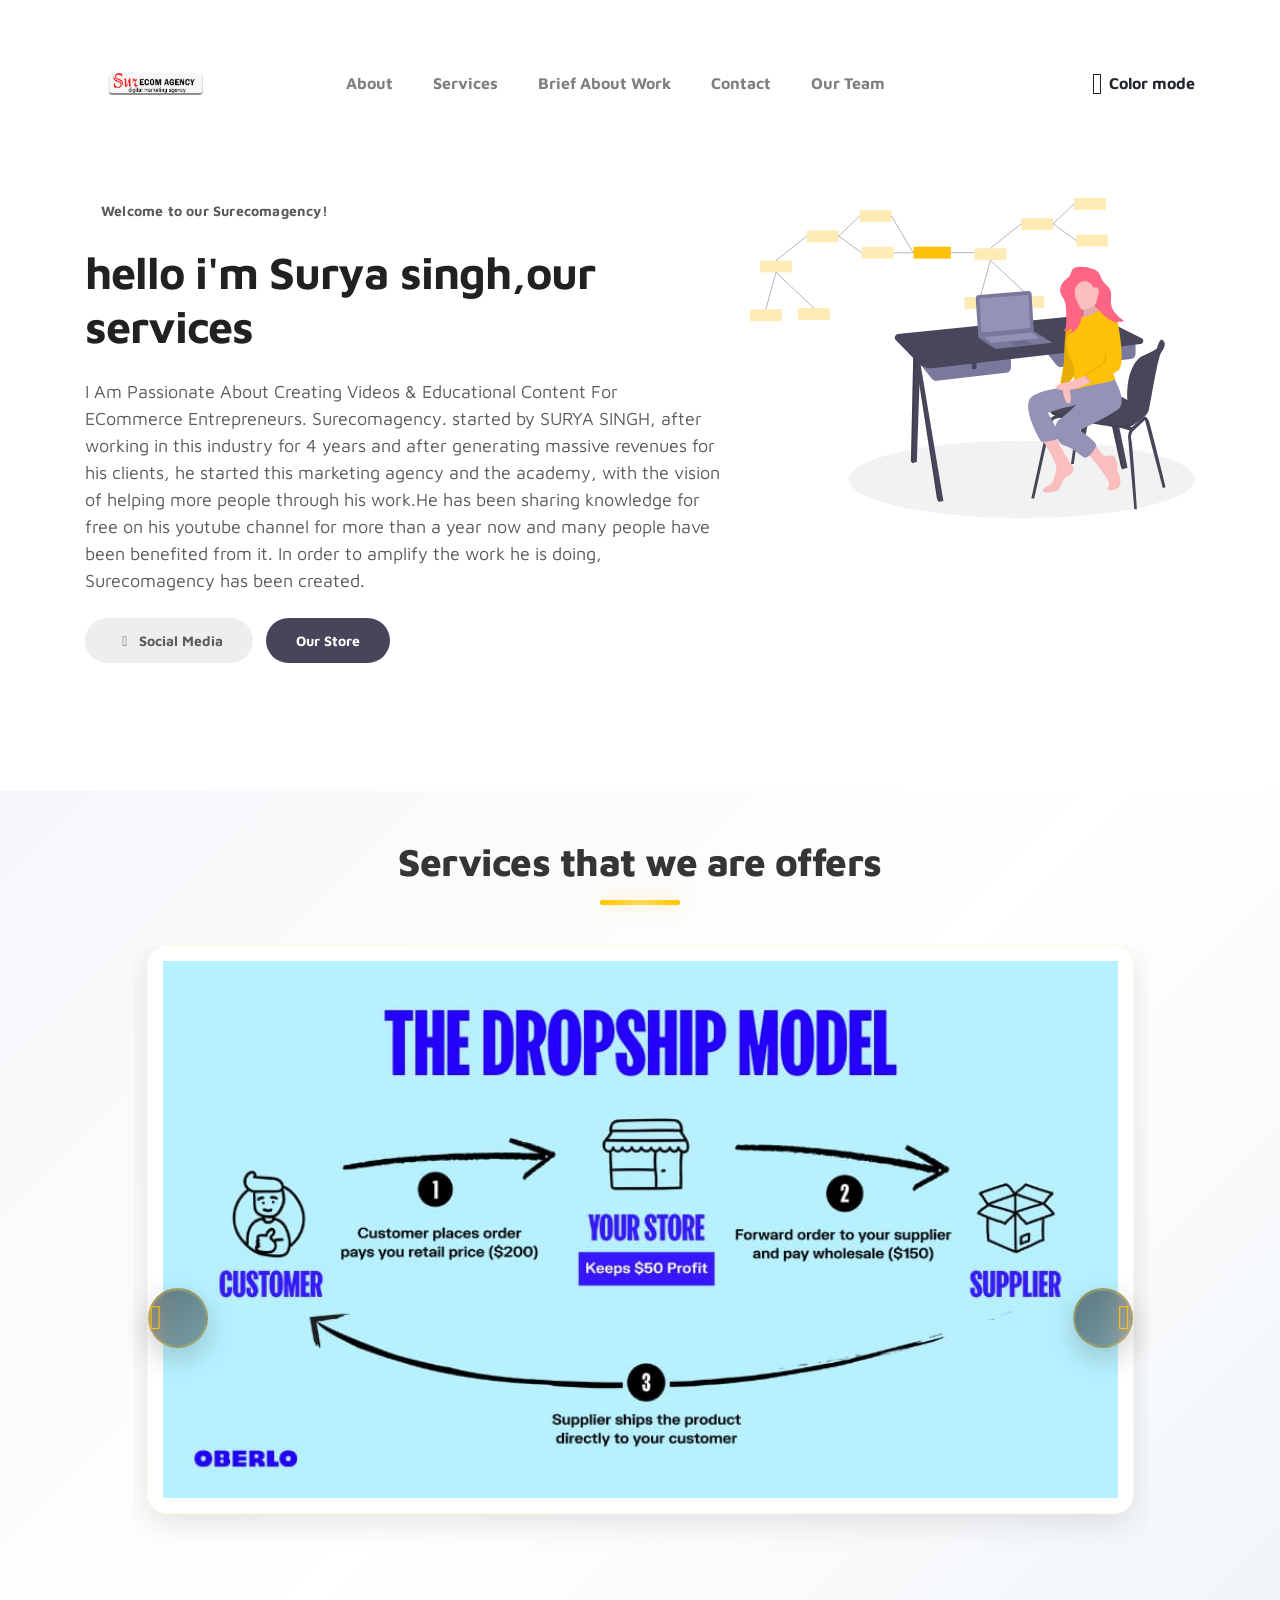
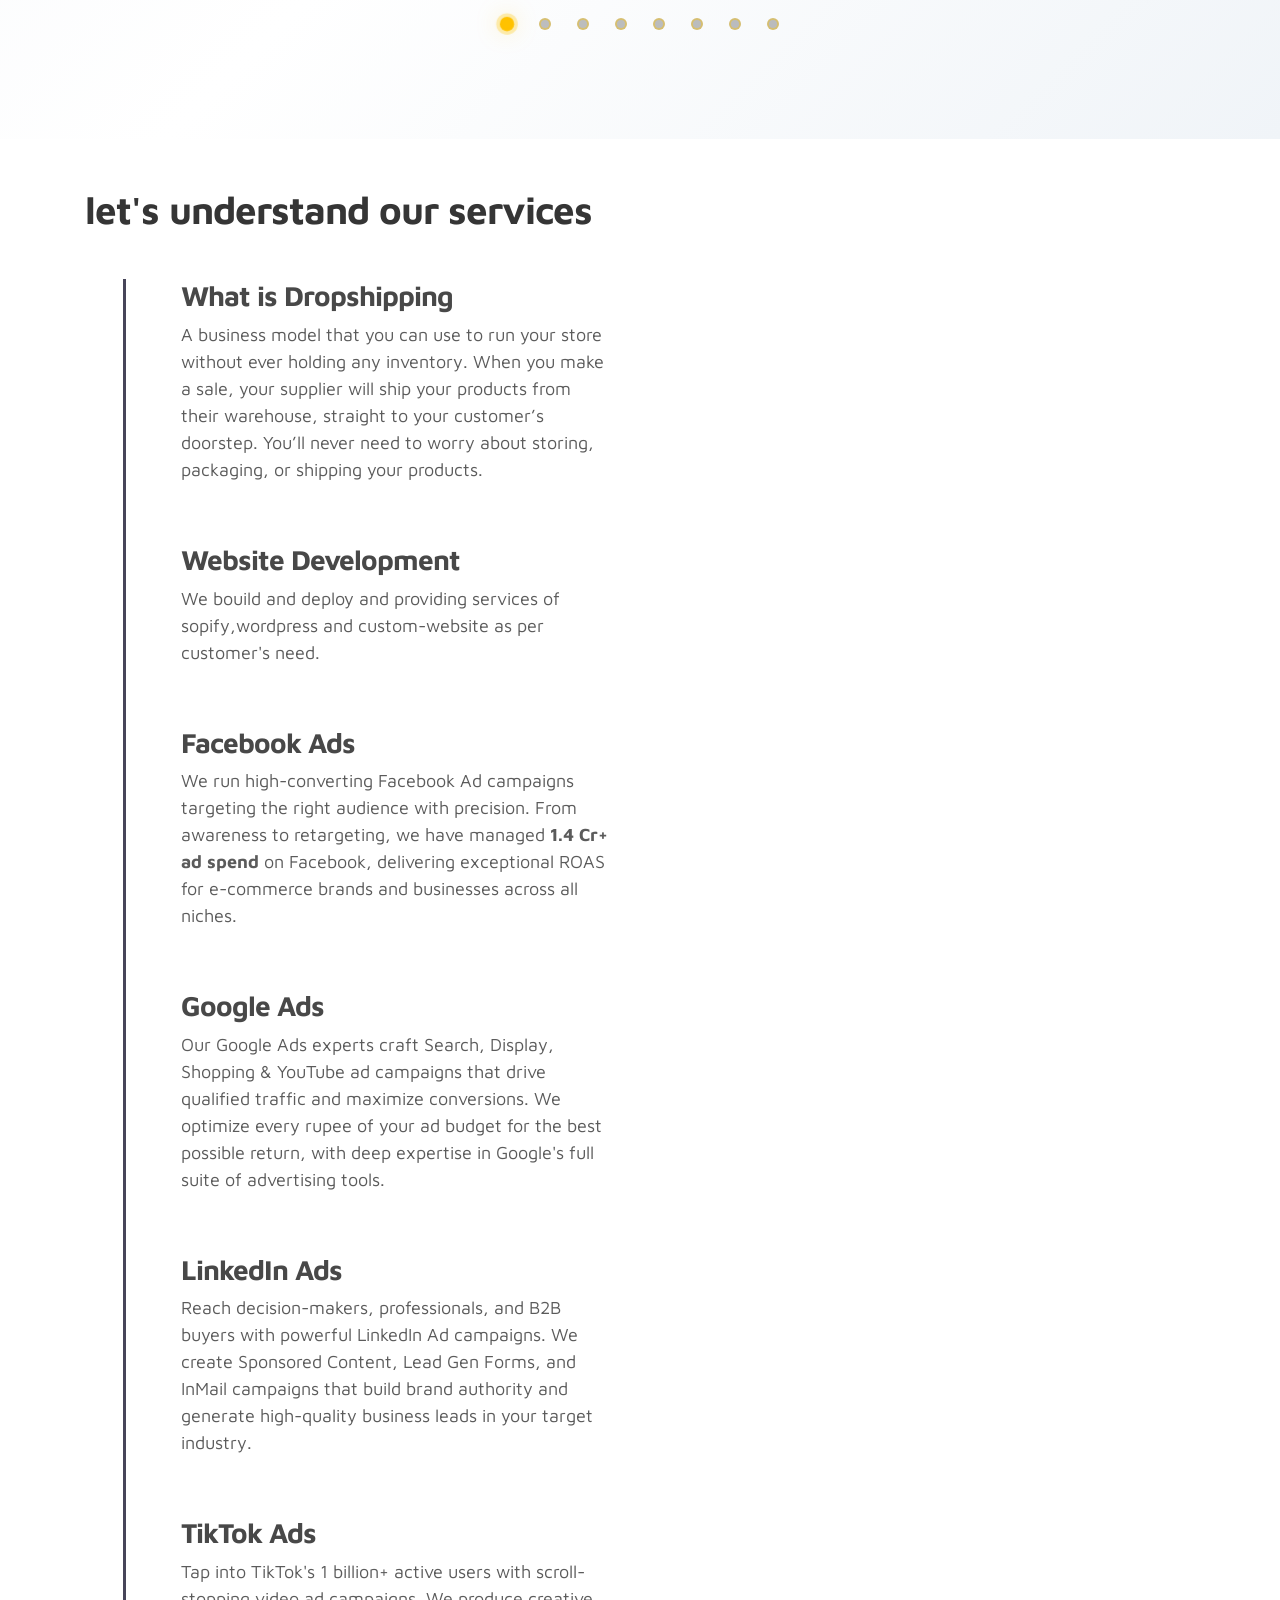
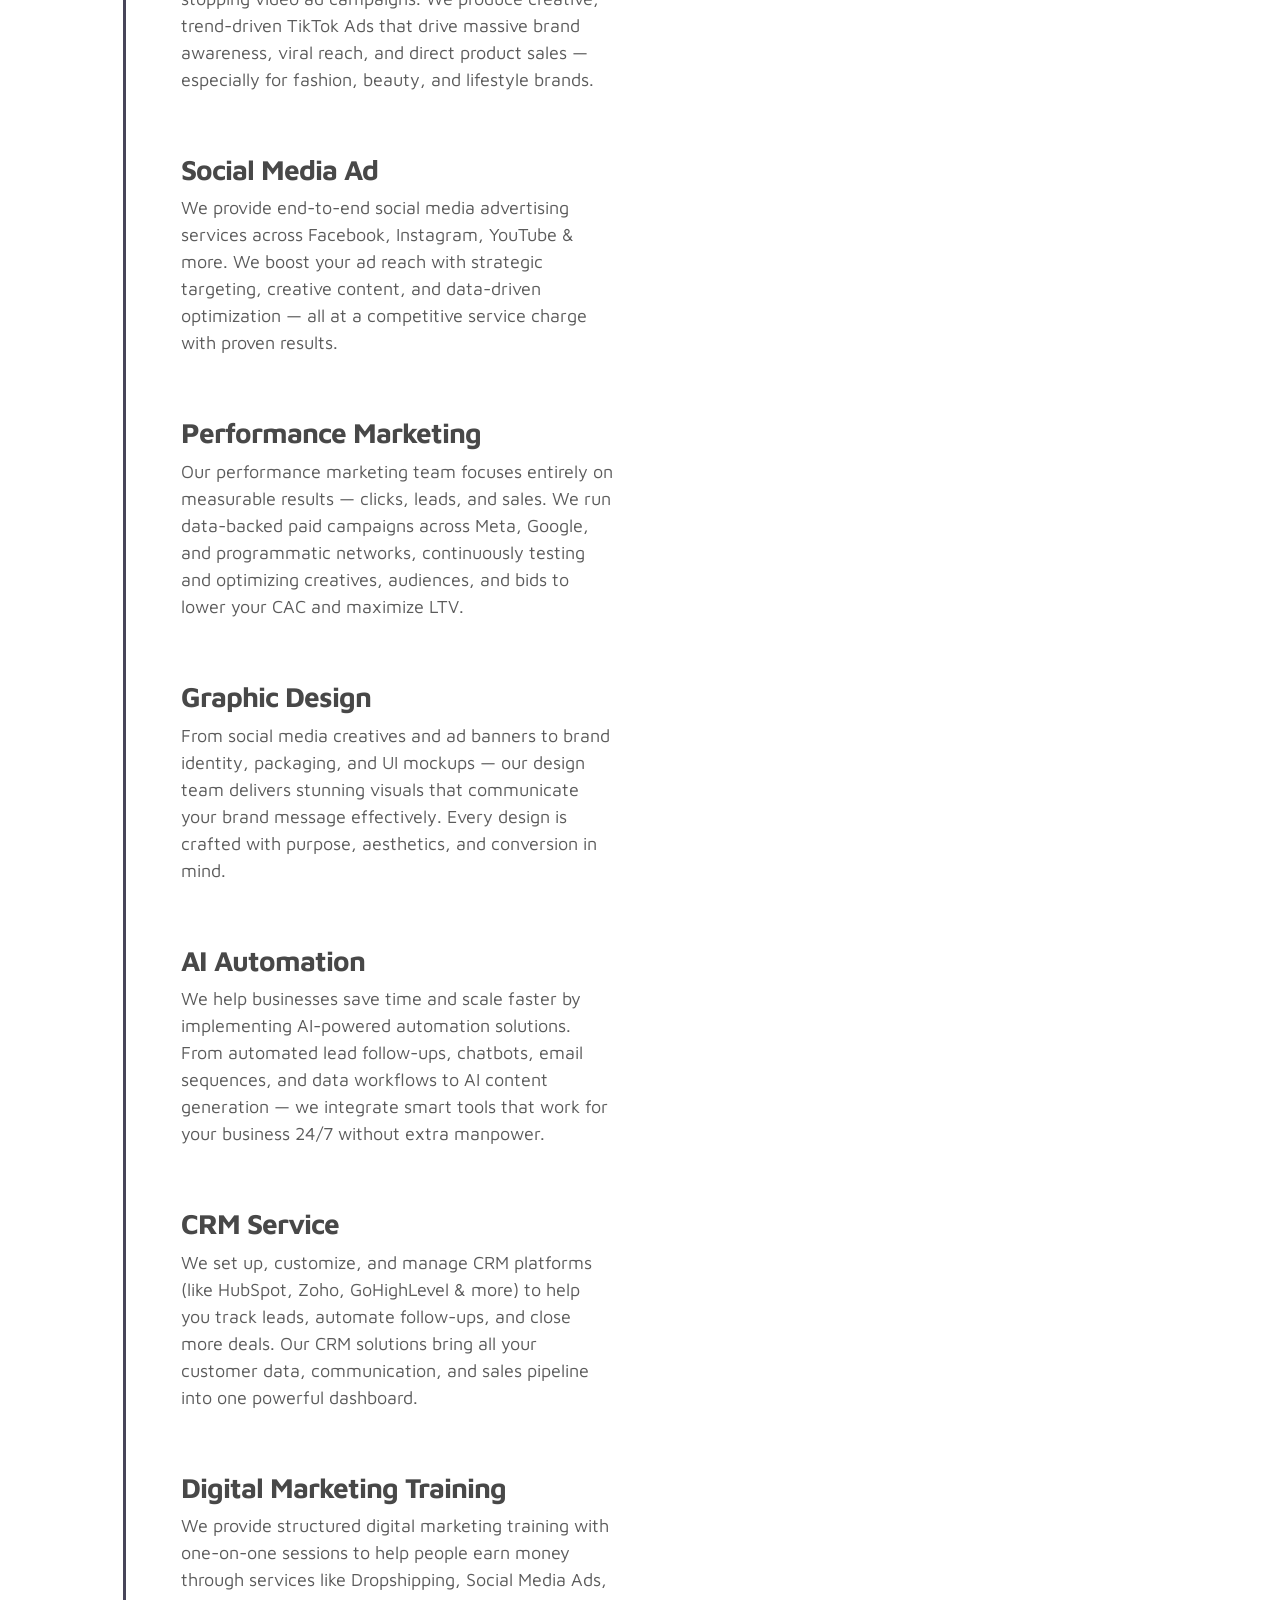
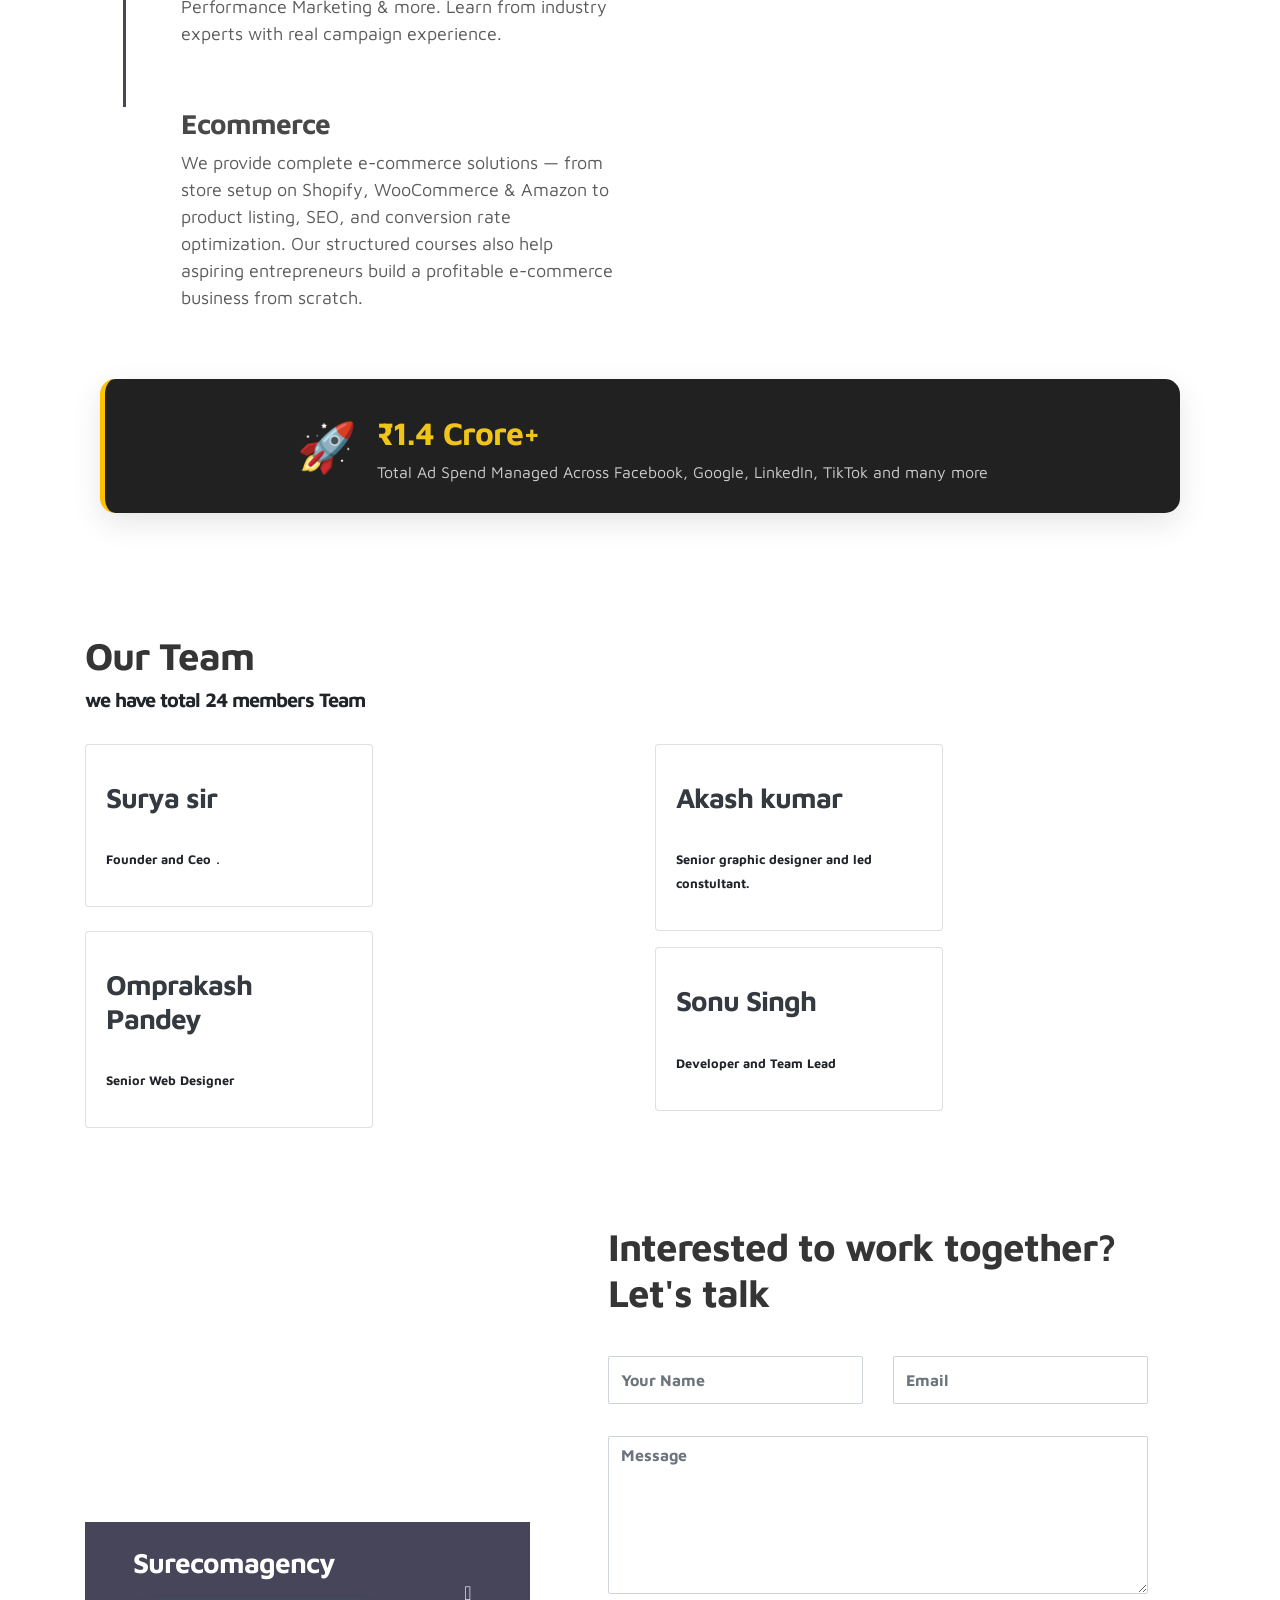
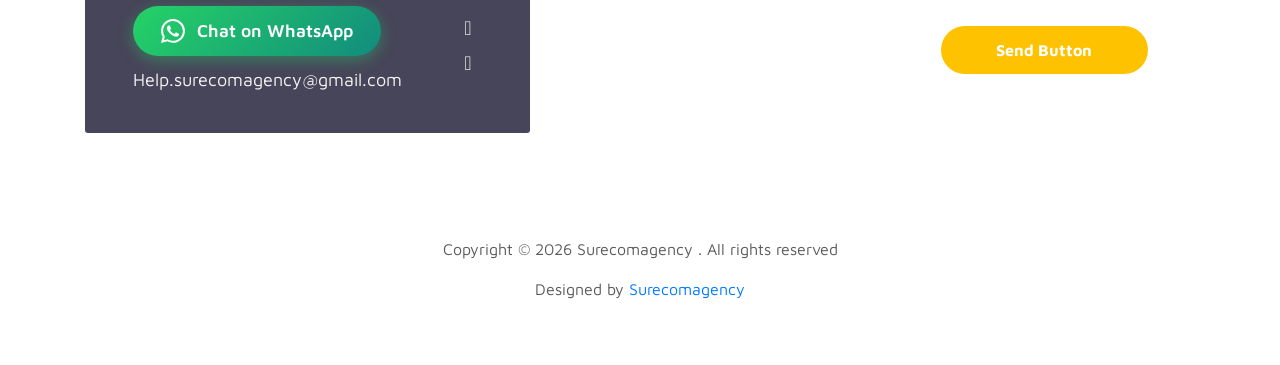
==== commit ed2d9a9d: "4th commit" ====
--- a/index.html
+++ b/index.html
@@ -529,7 +529,7 @@
       <div class="row">
 
         <div class="col-lg-12 col-12">
-          <p class="copyright-text text-center">Copyright &copy; 2022 Surecomagency . All rights reserved</p>
+          <p class="copyright-text text-center">Copyright &copy; 2026 Surecomagency . All rights reserved</p>
           <p class="copyright-text text-center">Designed by <a rel="nofollow" href="#">Surecomagency</a></p>
         </div>
 
